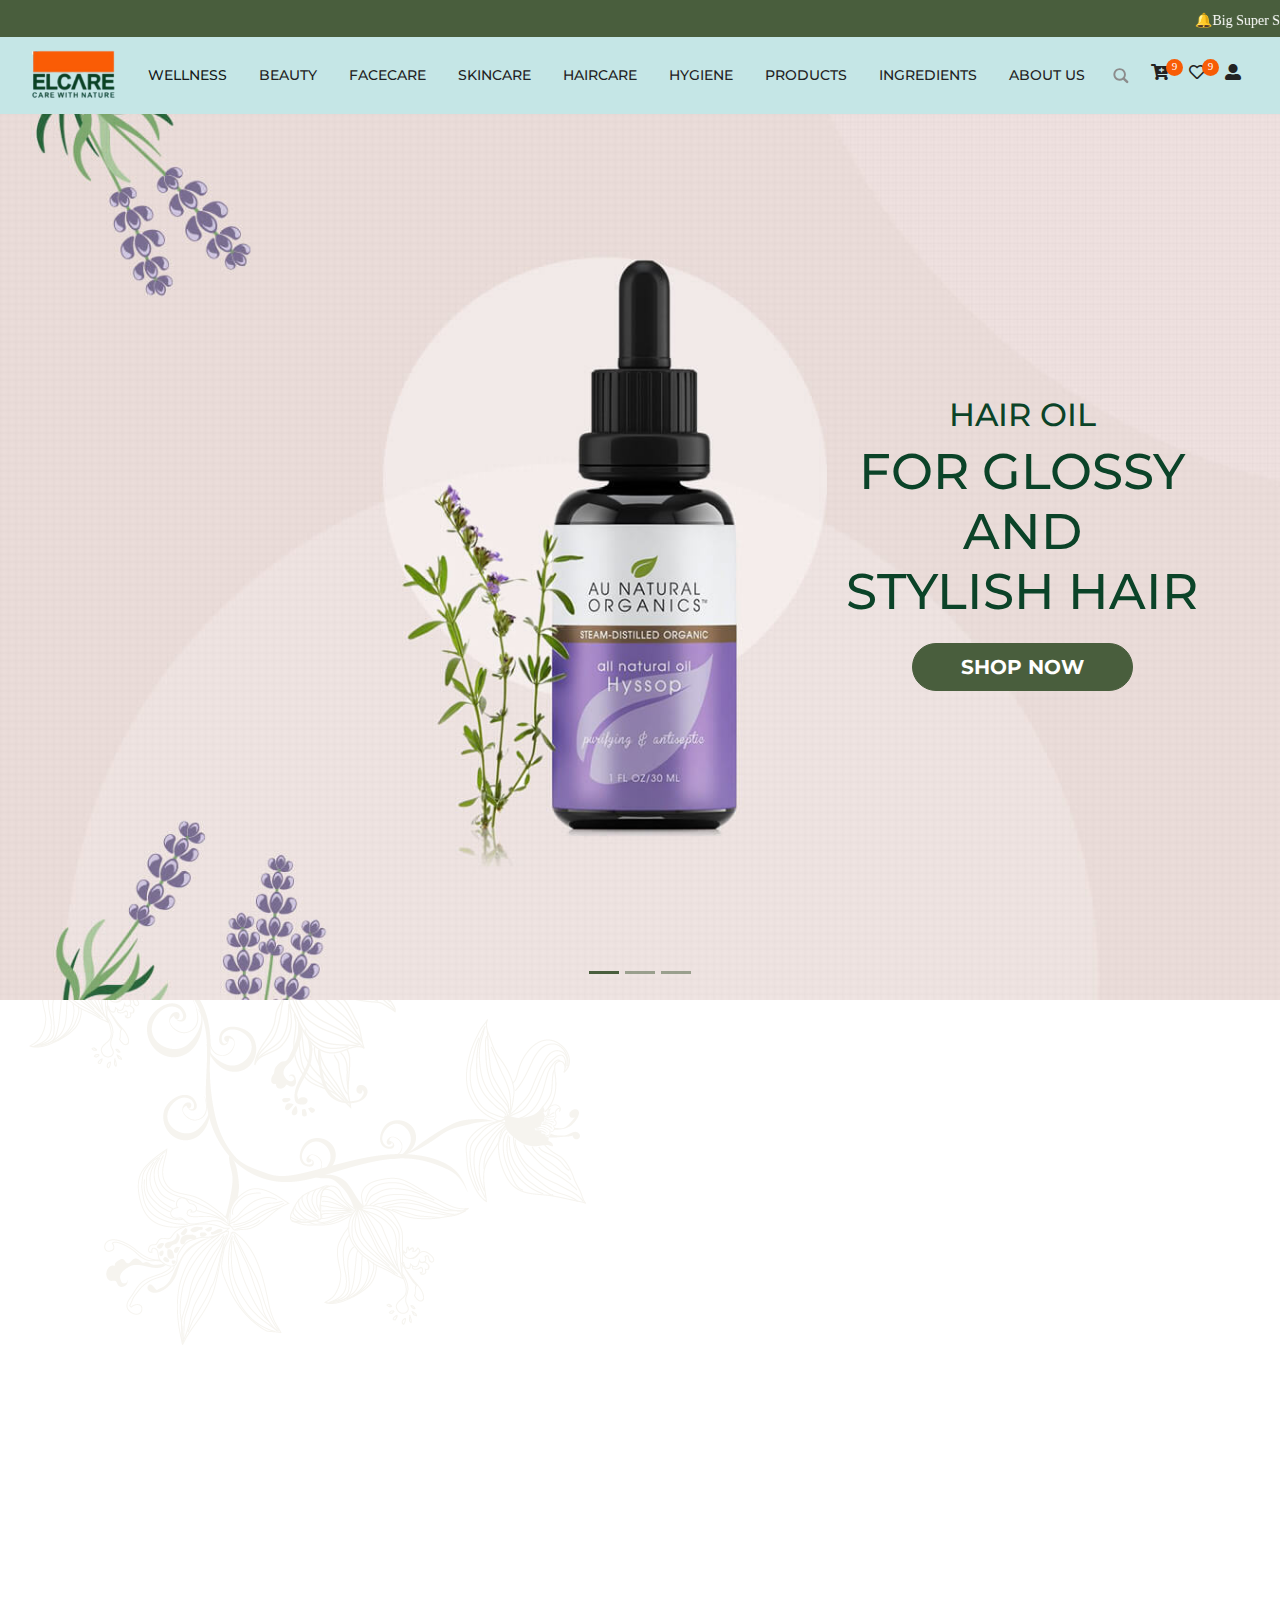
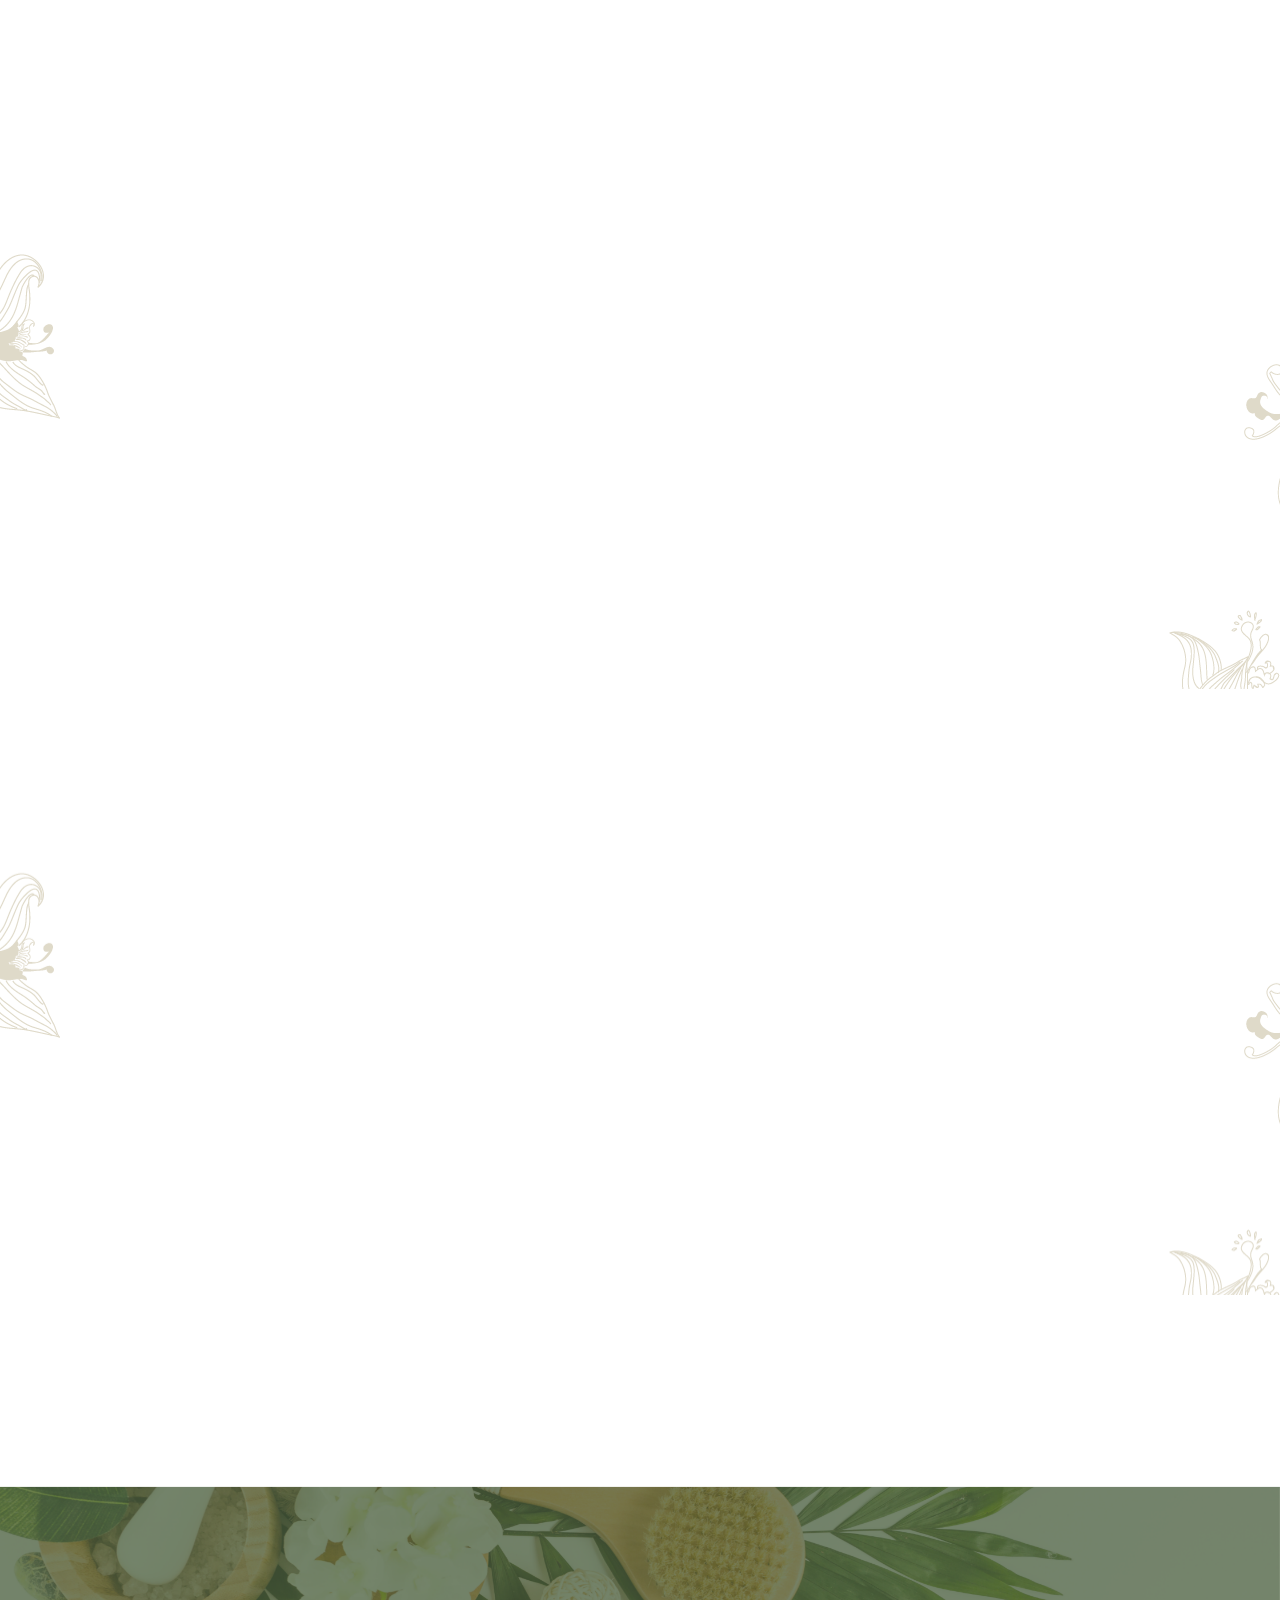
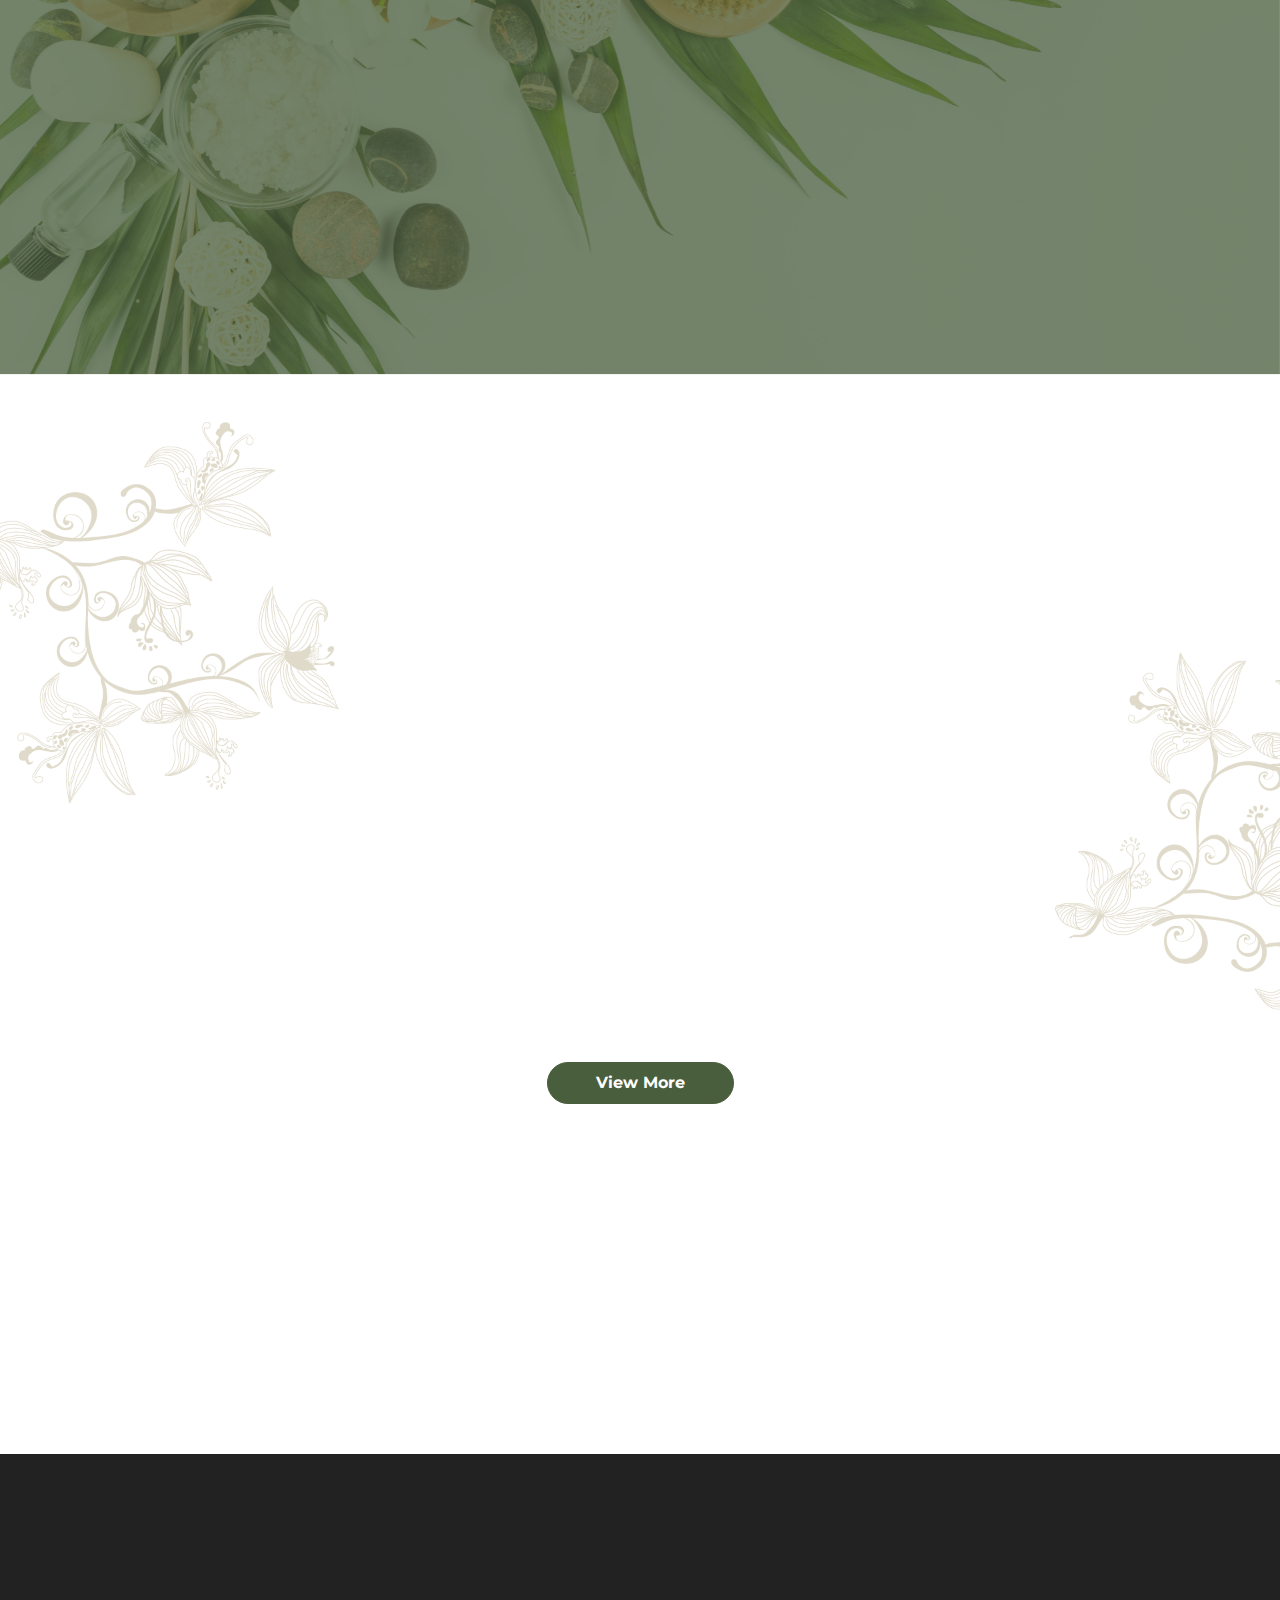
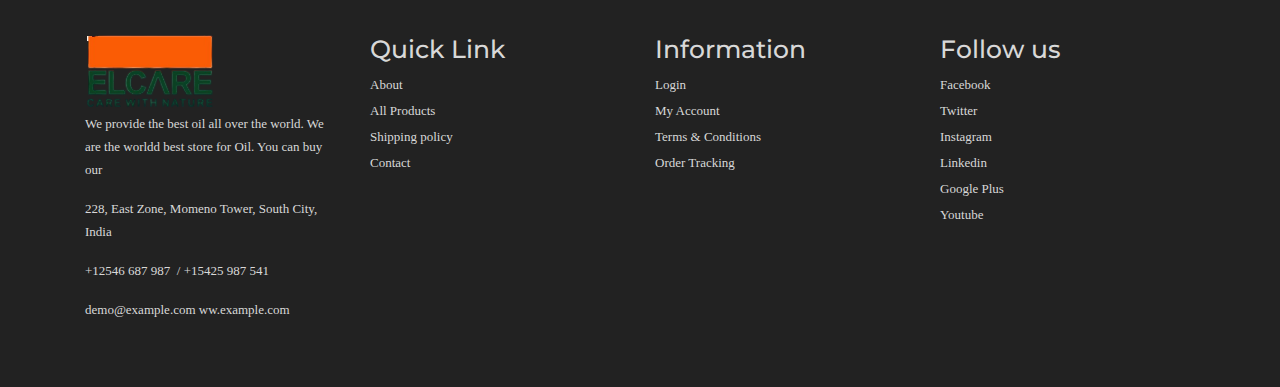
==== index.html @ 2081d19b "wellness changes" ====
<!DOCTYPE html>
<html>
    <head>
        <!-- Required meta tags -->
        <meta charset="utf-8">
        <meta name="viewport" content="width=device-width, initial-scale=1, shrink-to-fit=no">
        <title>ECare</title>
        <!-- Bootstrap CSS -->
        <link rel="stylesheet" href="css/bootstrap.css">
        <link rel="stylesheet" href="css/style.css">
        <link rel="stylesheet" href="css/responsive.css">
        <link rel="stylesheet" href="css/animate.css">
        <link rel="stylesheet" type="text/css" href="css/slick.css" />
        <link rel="stylesheet" type="text/css" href="css/slick-theme.css" />
        <link rel="shortcut icon" href="images/logo.png" type="image/png">
        <link href="https://fonts.googleapis.com/css2?family=Poppins:ital,wght@0,500;1,400&display=swap" rel="stylesheet">
        <link href="https://unpkg.com/aos@2.3.1/dist/aos.css" rel="stylesheet">
        <link rel="stylesheet" href="https://cdnjs.cloudflare.com/ajax/libs/animate.css/4.1.1/animate.min.css"
            />
        <link href="https://fonts.googleapis.com/css2?family=Montserrat:ital,wght@0,200;0,300;0,400;0,500;0,600;1,100&display=swap" rel="stylesheet">
        <link rel="stylesheet" href="https://cdnjs.cloudflare.com/ajax/libs/font-awesome/5.12.1/css/all.min.css">
        <style>
            .fa-heart {
            color: #F85C05;
            cursor: pointer;
            }
        </style>
    </head>
    <body>
        <div class="overlay2">&nbsp;</div>
        <header>
            <div class="bb uh">
                <div class="marquee" style="    padding: 10px 0 0;
                    margin: 0;
                    font-size: 14px;
                    background: #495E3D;
                    color:#fff;
                    }">
                    <marquee>🔔Big Super Saver Week: Upto 30% Off On Monthly Regimes. Limited Time Offer! 🔔</marquee>
                </div>
            </div>
            <div class="menu-sec" style="background: #c5e6e6">
                <div class="container-fluid">
                    <nav class="navbar navbar-expand-lg navbar-light ">
                        <a class="navbar-brand" href="index.html">
                        <img src="images/logo.png" alt="">
                        </a>
                        <button class="navbar-toggler triggerSidebar2" type="button" data-toggle="collapse" data-target="#navbarSupportedContent" aria-controls="navbarSupportedContent" aria-expanded="false" aria-label="Toggle navigation">
                        <span class="navbar-toggler-icon"></span>
                        </button>
                        <div class="collapse navbar-collapse desktop-nav" id="navbarSupportedContent">
                            <ul class="navbar-nav m-auto">
                                <li class="nav-item ">
                                    <a class="nav-link active" href="wellness.html">Wellness</a>
                                </li>
                                <li class="nav-item">
                                    <a class="nav-link" href="#">Beauty</a>
                                </li>
                                <li class="nav-item">
                                    <a class="nav-link" href="#"> Facecare </a>
                                </li>
                                <li class="nav-item">
                                    <a class="nav-link" href="#">Skincare </a>
                                </li>
                                <li class="nav-item">
                                    <a class="nav-link" href="#">Haircare </a>
                                </li>
                                <li class="nav-item">
                                    <a class="nav-link" href="#">Hygiene  </a>
                                </li>
                                <li class="nav-item">
                                    <a class="nav-link" href="#">Products  </a>
                                </li>
                                <li class="nav-item">
                                    <a class="nav-link" href="#">Ingredients </a>
                                </li>
                                <li class="nav-item">
                                    <a class="nav-link" href="#">About Us </a>
                                </li>
                            </ul>
                        </div>
                        <div class="cart-section desktop-nav">
                            <form action="" role="search" class="search-form">    
                                <input type="search" name="q" class="search-text" placeholder="Search..." autocomplete="off">
                            </form>
                            <a href="" class="cart">
                                <i class="fas fa-cart-plus"></i>
                                <div class="qty">
                                    9
                                </div>
                            </a>
                            <a href="" class="cart">
                                <i class="far fa-heart" style="color: #222"></i>
                                <div class="qty">
                                    9
                                </div>
                            </a>
                            <a href="" class="cart">
                                <i class="fas fa-user-alt"  style="color: #222"></i>
                               
                            </a>
                        </div>
                    </nav>
                </div>
            </div>
            <!--Mobile Sidebar  -->
            <div class="Sidenavbar">
                <div class="header">
                    <a href="">Menu</a>
                    <a class="hideSidebar2 label label-default"> <i class="fa fa-times-circle"></i>
                    Close</a>
                </div>
                <form class="form-inline">
                    <input class="form-control border-none" type="search" placeholder="Search" aria-label="Search">
                </form>
                <ul>
                    <li><a href="" class="nb">Home</a></li>
                    <li><a href="">Products</a></li>
                    <li><a href="">About us</a></li>
                    <li><a href="" class="nb">Testimonial</a></li>
                </ul>
            </div>
        </header>
        <main>
            <section>
                <div class="container-fluid p-0">
                    <div class="carosuel-section">
                        <div id="carouselExampleIndicators" class="carousel slide" data-ride="carousel" data-interval="5000">
                            <ol class="carousel-indicators">
                                <li data-target="#carouselExampleIndicators" data-slide-to="0" class="active"></li>
                                <li data-target="#carouselExampleIndicators" data-slide-to="1"></li>
                                <li data-target="#carouselExampleIndicators" data-slide-to="2"></li>
                            </ol>
                            <div class="carousel-inner">
                                <div class="carousel-item active carosuel_1">
                                    <div  class="row align-items-center ">
                                        <div class="col-md-7 col-6" style="height: 100vh">
                                        </div>
                                        <div class="col-md-5 col-6">
                                            <div class="hero-content  text-center ">
                                                <h2 class="animate__animated animate__fadeInRight animate__delay-1s">HAIR OIL</h2>
                                                <h1 class="animate__animated animate__fadeInUp animate__delay-2s">FOR GLOSSY <br>  AND <br>STYLISH HAIR</h1>
                                                <a class="btn btn-round btn-lg btn-theme btn_ animate__animated animate__fadeInLeft animate__delay-3s" href="" tabindex="0">SHOP NOW</a>
                                            </div>
                                        </div>
                                    </div>
                                </div>
                                <div class="carousel-item  carosuel_2">
                                    <div  class="row align-items-center ">
                                        <div class="col-md-5 col-6">
                                            <div class="hero-content  text-center ">
                                                <h2 class="animate__animated animate__fadeInRight animate__delay-1s">HAIR OIL</h2>
                                                <h1 class="animate__animated animate__fadeInUp animate__delay-2s">FOR GLOSSY <br>  AND <br>STYLISH HAIR</h1>
                                                <a class="btn btn-round btn-lg btn-theme btn_ animate__animated animate__fadeInLeft animate__delay-3s" href="" tabindex="0">SHOP NOW</a>
                                            </div>
                                        </div>
                                        <div class="col-md-7 col-6">
                                            <div class="hero-image hero-image-0  ">
                                                <img class="lazyload" data-src="" alt="">
                                            </div>
                                        </div>
                                    </div>
                                </div>
                            </div>
                       <!--        <a class="carousel-control-prev" href="#carouselExampleIndicators" role="button" data-slide="prev">
                               <span class="carousel-control-prev-icon" aria-hidden="true"></span>
                               <span class="sr-only">Previous</span>
                             </a>
                             <a class="carousel-control-next" href="#carouselExampleIndicators" role="button" data-slide="next">
                               <span class="carousel-control-next-icon" aria-hidden="true"></span>
                               <span class="sr-only">Next</span>
                             </a> -->
                        </div>
                    </div>
                </div>
            </section>
            <section class="back-attach">
                <div class="container  py-fix " >
                    <div class="why-ecalre why_">
                        <div class="heading__" data-aos="fade-up"  data-aos-duration="1000">
                            <h1>ELCare</h1>
                            <div class="heading_back">
                                ECare
                            </div>
                        </div>
                        <div class="row align-items-center" data-aos="fade-up"  data-aos-duration="1000">
                            <div class="col-md-5 mr-auto order-1 order-md-2 col-12 mb-30">
                                <div class="about-image video-sec" style="width: 100%">
                                    <video src="images/video.mp4" style="width: 100%;" controls="" poster="images/slider-1.jpg"></video>
                                </div>
                            </div>
                            <div class="col-lg-7 col-md-7 col-12 order-2 order-md-1 mb-30">
                                <div class="about-content" style="background: #fff;margin-right:  -70px;">
                                    <div class="rows">
                                        <div class="">
                                            <img src="images/icon1.webp">
                                        </div>
                                        <div class="con">
                                            <h2>No Chemicals</h2>
                                            <p>Lorem ipsum dolor sit amet, consectetur adipisicing elit, sed do eiusmod
                                                tempor incididunt ut labore et dolore magna aliqua. Ut enim ad minim ven
                                            </p>
                                        </div>
                                    </div>
                                    <div class="rows">
                                        <div class="">
                                            <img src="images/icon2.webp">
                                        </div>
                                        <div class="con">
                                            <h2>Traditional Method</h2>
                                            <p>Lorem ipsum dolor sit amet, consectetur adipisicing elit, sed do eiusmod
                                                tempor incididunt ut labore et dolore magna aliqua. Ut enim ad minim ven
                                            </p>
                                        </div>
                                    </div>
                                    <div class="rows">
                                        <div class="">
                                            <img src="images/icon3.webp">
                                        </div>
                                        <div class="con">
                                            <h2> Natural Aroma</h2>
                                            <p>Lorem ipsum dolor sit amet, consectetur adipisicing elit, sed do eiusmod
                                                tempor incididunt ut labore et dolore magna aliqua. Ut enim ad minim ven
                                            </p>
                                        </div>
                                    </div>
                                </div>
                            </div>
                        </div>
                    </div>
                </div>
            </section>
            <section style="display: none;">
                <div class="container py-fix">
                    <div class="featured top-pro">
                        <div class="heading text-center ">
                            <h1 style="justify-content: center;">Products</h1>
                        </div>
                        <!--  -->
                        <div class="row m-0">
                            <!--  -->
                            <div class="col-md-4">
                                <div class="Products-sec p-0">
                                    <div class="Products-sec-img">
                                        <img src="images/img-removebg-preview.png">
                                    </div>
                                    <div class="favourite" id="heart">
                                        <i class="far fa-heart" aria-hidden="true" ></i>
                                    </div>
                                    <div class="Products-sec-content">
                                        <h2>Wonder Hair Oil</h2>
                                        <div class="price">
                                            <p class="og">&#x20B9;200</p>
                                            <p class="can"><strike>&#x20B9;240</strike></p>
                                        </div>
                                        <div class="add-cart">
                                            <button class="buy add-to-cart"><i class="fas fa-cart-plus"></i> Add to cart</button>
                                            <button class="buy">
                                            Buy Now
                                            </button>
                                        </div>
                                    </div>
                                </div>
                            </div>
                            <div class="col-md-4">
                                <div class="Products-sec p-0">
                                    <div class="Products-sec-img">
                                        <img src="images/img-removebg-preview.png">
                                    </div>
                                    <div class="favourite" id="heart">
                                        <i class="far fa-heart" aria-hidden="true" ></i>
                                    </div>
                                    <div class="Products-sec-content">
                                        <h2>Wonder Hair Oil</h2>
                                        <div class="price">
                                            <p class="og">&#x20B9;200</p>
                                            <p class="can"><strike>&#x20B9;240</strike></p>
                                        </div>
                                        <div class="add-cart">
                                            <button class="buy add-to-cart"><i class="fas fa-cart-plus"></i> Add to cart</button>
                                            <button class="buy">
                                            Buy Now
                                            </button>
                                        </div>
                                    </div>
                                </div>
                            </div>
                            <div class="col-md-4">
                                <div class="Products-sec p-0">
                                    <div class="Products-sec-img">
                                        <img src="images/img-removebg-preview.png">
                                    </div>
                                    <div class="favourite" id="heart">
                                        <i class="far fa-heart" aria-hidden="true" ></i>
                                    </div>
                                    <div class="Products-sec-content">
                                        <h2>Wonder Hair Oil</h2>
                                        <div class="price">
                                            <p class="og">&#x20B9;200</p>
                                            <p class="can"><strike>&#x20B9;240</strike></p>
                                        </div>
                                        <div class="add-cart">
                                            <button class="buy add-to-cart"><i class="fas fa-cart-plus"></i> Add to cart</button>
                                            <button class="buy">
                                            Buy Now
                                            </button>
                                        </div>
                                    </div>
                                </div>
                            </div>
                            <div class="text-center my-2 w-100">
                                <button class="btn">View More</button>
                            </div>
                        </div>
                        <!--  -->
                    </div>
                </div>
            </section>
            <section class="back-attach3">
                <div class="featured ft mt-fix">
                <div class="container">
                    <div class="heading__"  data-aos="fade-up"  data-aos-duration="1000">
                        <h1>Solutions</h1>
                        <div class="heading_back">
                            Solutions
                        </div>
                    </div>
                    <div class="Products-carosuel mb-5"  data-aos="fade-up"  data-aos-duration="1000">
                        <div class="Products-sec col-4 p-0">
                            <div class="flip-card">
                                <div class="flip-card-inner">
                                    <div class="flip-card-front">
                                        <img src="images/solu1.svg" alt="shampoo" style="height:300px;">
                                        <div class="py-2">
                                            <h2 style="font-size: 20px;">Beauty</h2>
                                            <button class="btn_ btn" tabindex="0">Shop Now    </button>
                                        </div>
                                    </div>
                                    <div class="flip-card-back">
                                        <div class="about-content">
                                            <h2>Scalp &amp; Hair Shampoo</h2>
                                            <p>Lorem ipsum Lorem ipsum dolor sit amet, consectetur adipisicing elit, sed do eiu</p>
                                            <p>Lorem ipsum Lorem ipsum dolor sit amet, consectetur adipisicing elit, sed do eiu</p>
                                            <button class="btn_ btn" tabindex="0">SHOP NOW</button>
                                        </div>
                                    </div>
                                </div>
                            </div>
                        </div>
                        <div class="Products-sec col-4 p-0">
                            <div class="flip-card">
                                <div class="flip-card-inner">
                                    <div class="flip-card-front">
                                        <img src="images/warszawianka_Corolla_2.svg" alt="shampoo" style="height:300px;">
                                        <div class="py-2">
                                            <h2 style="font-size: 20px;">Body</h2>
                                            <button class="btn_ btn" tabindex="0">Shop Now    </button>
                                        </div>
                                    </div>
                                    <div class="flip-card-back">
                                        <div class="about-content">
                                            <h2>Scalp &amp; Hair Shampoo</h2>
                                            <p>Lorem ipsum Lorem ipsum dolor sit amet, consectetur adipisicing elit, sed do eiu</p>
                                            <p>Lorem ipsum Lorem ipsum dolor sit amet, consectetur adipisicing elit, sed do eiu</p>
                                            <button class="btn_ btn" tabindex="0">SHOP NOW</button>
                                        </div>
                                    </div>
                                </div>
                            </div>
                        </div>
                        <div class="Products-sec col-4 p-0">
                            <div class="flip-card">
                                <div class="flip-card-inner">
                                    <div class="flip-card-front">
                                        <img src="images/solu3.svg" alt="shampoo" style="height:300px;">
                                        <div class="py-2">
                                            <h2 style="font-size: 20px;">Face</h2>
                                            <button class="btn_ btn" tabindex="0">Shop Now    </button>
                                        </div>
                                    </div>
                                    <div class="flip-card-back">
                                        <div class="about-content">
                                            <h2>Scalp &amp; Hair Shampoo</h2>
                                            <p>Lorem ipsum Lorem ipsum dolor sit amet, consectetur adipisicing elit, sed do eiu</p>
                                            <p>Lorem ipsum Lorem ipsum dolor sit amet, consectetur adipisicing elit, sed do eiu</p>
                                            <button class="btn_ btn" tabindex="0">SHOP NOW</button>
                                        </div>
                                    </div>
                                </div>
                            </div>
                        </div>
                        <div class="Products-sec col-4 p-0">
                            <div class="flip-card">
                                <div class="flip-card-inner">
                                    <div class="flip-card-front">
                                        <img src="images/solu1.svg" alt="shampoo" style="height:300px;">
                                        <div class="py-2">
                                            <h2 style="font-size: 20px;">Hair </h2>
                                            <button class="btn_ btn" tabindex="0">Shop Now    </button>
                                        </div>
                                    </div>
                                    <div class="flip-card-back">
                                        <div class="about-content">
                                            <h2>Scalp &amp; Hair Shampoo</h2>
                                            <p>Lorem ipsum Lorem ipsum dolor sit amet, consectetur adipisicing elit, sed do eiu</p>
                                            <p>Lorem ipsum Lorem ipsum dolor sit amet, consectetur adipisicing elit, sed do eiu</p>
                                            <button class="btn_ btn" tabindex="0">SHOP NOW</button>
                                        </div>
                                    </div>
                                </div>
                            </div>
                        </div>
                        <div class="Products-sec col-4 p-0">
                            <div class="flip-card">
                                <div class="flip-card-inner">
                                    <div class="flip-card-front">
                                        <img src="images/solu1.svg" alt="shampoo" style="height:300px;">
                                        <div class="py-2">
                                            <h2 style="font-size: 20px;">Body</h2>
                                            <button class="btn_ btn" tabindex="0">Shop Now    </button>
                                        </div>
                                    </div>
                                    <div class="flip-card-back">
                                        <div class="about-content">
                                            <h2>Scalp &amp; Hair Shampoo</h2>
                                            <p>Lorem ipsum Lorem ipsum dolor sit amet, consectetur adipisicing elit, sed do eiu</p>
                                            <p>Lorem ipsum Lorem ipsum dolor sit amet, consectetur adipisicing elit, sed do eiu</p>
                                            <button class="btn_ btn" tabindex="0">SHOP NOW</button>
                                        </div>
                                    </div>
                                </div>
                            </div>
                        </div>
                    </div>
                </div>
            </section>
            <section >
                <div class="featured ft best-seller mt-fix" style="display: none;">
                <div class="container">
                    <div class="heading__" data-aos="fade-up"  data-aos-duration="1000">
                        <h1>Best Seller</h1>
                        <div class="heading_back">
                            Best Seller
                        </div>
                    </div>
                    <div class="Products-carosuel mb-5" data-aos="fade-up"  data-aos-duration="1000">
                        <div class="Products-sec col-4 p-0">
                            <div class="Products-sec-img zoomWrapper">
                                <img src="images/HandandBodyLotion.jpeg" class="img-hover">
                            </div>
                            <div class="Products-sec-content">
                                <div class="price">
                                    <p class="og">&#x20B9;200</p>
                                    <p class="can"><strike>&#x20B9;240</strike></p>
                                </div>
                                <h2>Handand Body Lotion</h2>
                            </div>
                            <div class="Cart-sec-hover">
                                <a href=" " title="Add to cart">
                                <i class="fas fa-cart-plus"></i>
                                </a>      
                                <a href=" "  title="Add to wishlist">
                                <i class="far fa-heart" style="color: #222"></i>
                                </a>
                                <a href=" " title="Quick view">
                                <i class="fas fa-eye"></i>
                                </a>
                            </div>
                        </div>
                        <div class="Products-sec col-4 p-0">
                            <div class="Products-sec-img zoomWrapper">
                                <img src="images/handwash.jpeg" class="img-hover">
                            </div>
                            <div class="Products-sec-content">
                                <div class="price">
                                    <p class="og">&#x20B9;200</p>
                                    <p class="can"><strike>&#x20B9;240</strike></p>
                                </div>
                                <h2>Hand wash</h2>
                            </div>
                            <div class="Cart-sec-hover">
                                <a href=" " title="Add to cart">
                                <i class="fas fa-cart-plus"></i>
                                </a>      
                                <a href=" "  title="Add to wishlist">
                                <i class="far fa-heart" style="color: #222"></i>
                                </a>
                                <a href=" " title="Quick view">
                                <i class="fas fa-eye"></i>
                                </a>
                            </div>
                        </div>
                        <div class="Products-sec col-4 p-0">
                            <div class="Products-sec-img zoomWrapper">
                                <img src="images/shampoo.jpeg" class="img-hover">
                            </div>
                            <div class="Products-sec-content">
                                <div class="price">
                                    <p class="og">&#x20B9;200</p>
                                    <p class="can"><strike>&#x20B9;240</strike></p>
                                </div>
                                <h2>Shampoo</h2>
                            </div>
                            <div class="Cart-sec-hover">
                                <a href=" " title="Add to cart">
                                <i class="fas fa-cart-plus"></i>
                                </a>      
                                <a href=" "  title="Add to wishlist">
                                <i class="far fa-heart" style="color: #222"></i>
                                </a>
                                <a href=" " title="Quick view">
                                <i class="fas fa-eye"></i>
                                </a>
                            </div>
                        </div>
                        <div class="Products-sec col-4 p-0">
                            <div class="Products-sec-img zoomWrapper">
                                <img src="images/HandandBodyLotion.jpeg" class="img-hover">
                            </div>
                            <div class="Products-sec-content">
                                <div class="price">
                                    <p class="og">&#x20B9;200</p>
                                    <p class="can"><strike>&#x20B9;240</strike></p>
                                </div>
                                <h2>Wonder Hair Oil</h2>
                            </div>
                            <div class="Cart-sec-hover">
                                <a href=" " title="Add to cart">
                                <i class="fas fa-cart-plus"></i>
                                </a>      
                                <a href=" "  title="Add to wishlist">
                                <i class="far fa-heart" style="color: #222"></i>
                                </a>
                                <a href=" " title="Quick view">
                                <i class="fas fa-eye"></i>
                                </a>
                            </div>
                        </div>
                        <div class="Products-sec col-4 p-0">
                            <div class="Products-sec-img zoomWrapper">
                                <img src="images/HandandBodyLotion.jpeg" class="img-hover">
                            </div>
                            <div class="Products-sec-content">
                                <div class="price">
                                    <p class="og">&#x20B9;200</p>
                                    <p class="can"><strike>&#x20B9;240</strike></p>
                                </div>
                                <h2>Wonder Hair Oil</h2>
                            </div>
                            <div class="Cart-sec-hover">
                                <a href=" " title="Add to cart">
                                <i class="fas fa-cart-plus"></i>
                                </a>      
                                <a href=" "  title="Add to wishlist">
                                <i class="far fa-heart" style="color: #222"></i>
                                </a>
                                <a href=" " title="Quick view">
                                <i class="fas fa-eye"></i>
                                </a>
                            </div>
                        </div>
                    </div>
                </div>
            </section>
            <section class="back-attach3">
                 <div class="heading__" data-aos="fade-up"  data-aos-duration="1000">
                            <h1>Best seller</h1>
                            <div class="heading_back">
                                ECare
                            </div>
                        </div>
                <div class="container">
                    <div class="Tab-section" data-aos="fade-up"  data-aos-duration="1000">
                        <ul class="nav nav-tabs" id="myTab" role="tablist" style="justify-content: center;">
                            <li class="nav-item" role="presentation">
                                <a class="nav-link active" id="Featured-tab" data-toggle="tab" href="#Featured" role="tab" aria-controls="Featured" aria-selected="true">Featured Products</a>
                            </li>
                            <li class="nav-item" role="presentation">
                                <a class="nav-link" id="Popular-tab" data-toggle="tab" href="#Popular" role="tab" aria-controls="Popular" aria-selected="false">Popular Products</a>
                            </li>
                            <li class="nav-item" role="presentation">
                                <a class="nav-link" id="New-tab" data-toggle="tab" href="#New" role="tab" aria-controls="New" aria-selected="false">New Products</a>
                            </li>
                        </ul>
                        <div class="tab-content my-3" id="myTabContent">
                           <div class="tab-pane fade show active" id="Featured" role="tabpanel" aria-labelledby="Featured-tab">
                                <div class="best-seller">
                                    <div class="Products-carosuel mb-5">
                                        <div class="Products-sec col-4 p-0">
                                            <div class="Products-sec-img zoomWrapper">
                                                <img src="images/HandandBodyLotion.jpeg" class="img-hover">
                                            </div>
                                            <div class="Products-sec-content">
                                                <div class="price">
                                                    <p class="og">&#x20B9;200</p>
                                                    <p class="can"><strike>&#x20B9;240</strike></p>
                                                </div>
                                                <h2>Wonder Hair Oil</h2>
                                            </div>
                                            <div class="Cart-sec-hover">
                                                <a href=" " title="Add to cart">
                                                <i class="fas fa-cart-plus"></i>
                                                </a>      
                                                <a href=" "  title="Add to wishlist">
                                                <i class="far fa-heart" style="color: #222"></i>
                                                </a>
                                                <a href=" " title="Quick view">
                                                <i class="fas fa-eye"></i>
                                                </a>
                                            </div>
                                        </div>
                                        <div class="Products-sec col-4 p-0">
                                            <div class="Products-sec-img zoomWrapper">
                                                <img src="images/handwash.jpeg" class="img-hover">
                                            </div>
                                            <div class="Products-sec-content">
                                                <div class="price">
                                                    <p class="og">&#x20B9;200</p>
                                                    <p class="can"><strike>&#x20B9;240</strike></p>
                                                </div>
                                                <h2>Wonder Hair Oil</h2>
                                            </div>
                                            <div class="Cart-sec-hover">
                                                <a href=" " title="Add to cart">
                                                <i class="fas fa-cart-plus"></i>
                                                </a>      
                                                <a href=" "  title="Add to wishlist">
                                                <i class="far fa-heart" style="color: #222"></i>
                                                </a>
                                                <a href=" " title="Quick view">
                                                <i class="fas fa-eye"></i>
                                                </a>
                                            </div>
                                        </div>
                                        <div class="Products-sec col-4 p-0">
                                            <div class="Products-sec-img zoomWrapper">
                                                <img src="images/shampoo.jpeg" class="img-hover">
                                            </div>
                                            <div class="Products-sec-content">
                                                <div class="price">
                                                    <p class="og">&#x20B9;200</p>
                                                    <p class="can"><strike>&#x20B9;240</strike></p>
                                                </div>
                                                <h2>Wonder Hair Oil</h2>
                                            </div>
                                            <div class="Cart-sec-hover">
                                                <a href=" " title="Add to cart">
                                                <i class="fas fa-cart-plus"></i>
                                                </a>      
                                                <a href=" "  title="Add to wishlist">
                                                <i class="far fa-heart" style="color: #222"></i>
                                                </a>
                                                <a href=" " title="Quick view">
                                                <i class="fas fa-eye"></i>
                                                </a>
                                            </div>
                                        </div>
                                        <div class="Products-sec col-4 p-0">
                                            <div class="Products-sec-img zoomWrapper">
                                                <img src="images/handwash.jpeg" class="img-hover">
                                            </div>
                                            <div class="Products-sec-content">
                                                <div class="price">
                                                    <p class="og">&#x20B9;200</p>
                                                    <p class="can"><strike>&#x20B9;240</strike></p>
                                                </div>
                                                <h2>Wonder Hair Oil</h2>
                                            </div>
                                            <div class="Cart-sec-hover">
                                                <a href=" " title="Add to cart">
                                                <i class="fas fa-cart-plus"></i>
                                                </a>      
                                                <a href=" "  title="Add to wishlist">
                                                <i class="far fa-heart" style="color: #222"></i>
                                                </a>
                                                <a href=" " title="Quick view">
                                                <i class="fas fa-eye"></i>
                                                </a>
                                            </div>
                                        </div>
                                        <div class="Products-sec col-4 p-0">
                                            <div class="Products-sec-img zoomWrapper">
                                                <img src="images/shampoo.jpeg" class="img-hover">
                                            </div>
                                            <div class="Products-sec-content">
                                                <div class="price">
                                                    <p class="og">&#x20B9;200</p>
                                                    <p class="can"><strike>&#x20B9;240</strike></p>
                                                </div>
                                                <h2>Wonder Hair Oil</h2>
                                            </div>
                                            <div class="Cart-sec-hover">
                                                <a href=" " title="Add to cart">
                                                <i class="fas fa-cart-plus"></i>
                                                </a>      
                                                <a href=" "  title="Add to wishlist">
                                                <i class="far fa-heart" style="color: #222"></i>
                                                </a>
                                                <a href=" " title="Quick view">
                                                <i class="fas fa-eye"></i>
                                                </a>
                                            </div>
                                        </div>
                                    </div>
                                </div>
                           </div>
                           <div class="tab-pane fade  " id="Popular" role="tabpanel" aria-labelledby="Popular-tab">
                                 <div class="best-seller">
                                    <div class="Products-carosuel mb-5">
                                        <div class="Products-sec col-4 p-0">
                                            <div class="Products-sec-img zoomWrapper">
                                                <img src="images/HandandBodyLotion.jpeg" class="img-hover">
                                            </div>
                                            <div class="Products-sec-content">
                                                <div class="price">
                                                    <p class="og">&#x20B9;200</p>
                                                    <p class="can"><strike>&#x20B9;240</strike></p>
                                                </div>
                                                <h2>Wonder Hair Oil</h2>
                                            </div>
                                            <div class="Cart-sec-hover">
                                                <a href=" " title="Add to cart">
                                                <i class="fas fa-cart-plus"></i>
                                                </a>      
                                                <a href=" "  title="Add to wishlist">
                                                <i class="far fa-heart" style="color: #222"></i>
                                                </a>
                                                <a href=" " title="Quick view">
                                                <i class="fas fa-eye"></i>
                                                </a>
                                            </div>
                                        </div>
                                        <div class="Products-sec col-4 p-0">
                                            <div class="Products-sec-img zoomWrapper">
                                                <img src="images/handwash.jpeg" class="img-hover">
                                            </div>
                                            <div class="Products-sec-content">
                                                <div class="price">
                                                    <p class="og">&#x20B9;200</p>
                                                    <p class="can"><strike>&#x20B9;240</strike></p>
                                                </div>
                                                <h2>Wonder Hair Oil</h2>
                                            </div>
                                            <div class="Cart-sec-hover">
                                                <a href=" " title="Add to cart">
                                                <i class="fas fa-cart-plus"></i>
                                                </a>      
                                                <a href=" "  title="Add to wishlist">
                                                <i class="far fa-heart" style="color: #222"></i>
                                                </a>
                                                <a href=" " title="Quick view">
                                                <i class="fas fa-eye"></i>
                                                </a>
                                            </div>
                                        </div>
                                        <div class="Products-sec col-4 p-0">
                                            <div class="Products-sec-img zoomWrapper">
                                                <img src="images/shampoo.jpeg" class="img-hover">
                                            </div>
                                            <div class="Products-sec-content">
                                                <div class="price">
                                                    <p class="og">&#x20B9;200</p>
                                                    <p class="can"><strike>&#x20B9;240</strike></p>
                                                </div>
                                                <h2>Wonder Hair Oil</h2>
                                            </div>
                                            <div class="Cart-sec-hover">
                                                <a href=" " title="Add to cart">
                                                <i class="fas fa-cart-plus"></i>
                                                </a>      
                                                <a href=" "  title="Add to wishlist">
                                                <i class="far fa-heart" style="color: #222"></i>
                                                </a>
                                                <a href=" " title="Quick view">
                                                <i class="fas fa-eye"></i>
                                                </a>
                                            </div>
                                        </div>
                                        <div class="Products-sec col-4 p-0">
                                            <div class="Products-sec-img zoomWrapper">
                                                <img src="images/handwash.jpeg" class="img-hover">
                                            </div>
                                            <div class="Products-sec-content">
                                                <div class="price">
                                                    <p class="og">&#x20B9;200</p>
                                                    <p class="can"><strike>&#x20B9;240</strike></p>
                                                </div>
                                                <h2>Wonder Hair Oil</h2>
                                            </div>
                                            <div class="Cart-sec-hover">
                                                <a href=" " title="Add to cart">
                                                <i class="fas fa-cart-plus"></i>
                                                </a>      
                                                <a href=" "  title="Add to wishlist">
                                                <i class="far fa-heart" style="color: #222"></i>
                                                </a>
                                                <a href=" " title="Quick view">
                                                <i class="fas fa-eye"></i>
                                                </a>
                                            </div>
                                        </div>
                                        <div class="Products-sec col-4 p-0">
                                            <div class="Products-sec-img zoomWrapper">
                                                <img src="images/shampoo.jpeg" class="img-hover">
                                            </div>
                                            <div class="Products-sec-content">
                                                <div class="price">
                                                    <p class="og">&#x20B9;200</p>
                                                    <p class="can"><strike>&#x20B9;240</strike></p>
                                                </div>
                                                <h2>Wonder Hair Oil</h2>
                                            </div>
                                            <div class="Cart-sec-hover">
                                                <a href=" " title="Add to cart">
                                                <i class="fas fa-cart-plus"></i>
                                                </a>      
                                                <a href=" "  title="Add to wishlist">
                                                <i class="far fa-heart" style="color: #222"></i>
                                                </a>
                                                <a href=" " title="Quick view">
                                                <i class="fas fa-eye"></i>
                                                </a>
                                            </div>
                                        </div>
                                    </div>
                                </div>
                           </div>
                            <div class="tab-pane fade" id="New" role="tabpanel" aria-labelledby="New-tab">
                                 <div class="best-seller">
                                    <div class="Products-carosuel mb-5">
                                        <div class="Products-sec col-4 p-0">
                                            <div class="Products-sec-img zoomWrapper">
                                                <img src="images/HandandBodyLotion.jpeg" class="img-hover">
                                            </div>
                                            <div class="Products-sec-content">
                                                <div class="price">
                                                    <p class="og">&#x20B9;200</p>
                                                    <p class="can"><strike>&#x20B9;240</strike></p>
                                                </div>
                                                <h2>Wonder Hair Oil</h2>
                                            </div>
                                            <div class="Cart-sec-hover">
                                                <a href=" " title="Add to cart">
                                                <i class="fas fa-cart-plus"></i>
                                                </a>      
                                                <a href=" "  title="Add to wishlist">
                                                <i class="far fa-heart" style="color: #222"></i>
                                                </a>
                                                <a href=" " title="Quick view">
                                                <i class="fas fa-eye"></i>
                                                </a>
                                            </div>
                                        </div>
                                        <div class="Products-sec col-4 p-0">
                                            <div class="Products-sec-img zoomWrapper">
                                                <img src="images/handwash.jpeg" class="img-hover">
                                            </div>
                                            <div class="Products-sec-content">
                                                <div class="price">
                                                    <p class="og">&#x20B9;200</p>
                                                    <p class="can"><strike>&#x20B9;240</strike></p>
                                                </div>
                                                <h2>Wonder Hair Oil</h2>
                                            </div>
                                            <div class="Cart-sec-hover">
                                                <a href=" " title="Add to cart">
                                                <i class="fas fa-cart-plus"></i>
                                                </a>      
                                                <a href=" "  title="Add to wishlist">
                                                <i class="far fa-heart" style="color: #222"></i>
                                                </a>
                                                <a href=" " title="Quick view">
                                                <i class="fas fa-eye"></i>
                                                </a>
                                            </div>
                                        </div>
                                        <div class="Products-sec col-4 p-0">
                                            <div class="Products-sec-img zoomWrapper">
                                                <img src="images/shampoo.jpeg" class="img-hover">
                                            </div>
                                            <div class="Products-sec-content">
                                                <div class="price">
                                                    <p class="og">&#x20B9;200</p>
                                                    <p class="can"><strike>&#x20B9;240</strike></p>
                                                </div>
                                                <h2>Wonder Hair Oil</h2>
                                            </div>
                                            <div class="Cart-sec-hover">
                                                <a href=" " title="Add to cart">
                                                <i class="fas fa-cart-plus"></i>
                                                </a>      
                                                <a href=" "  title="Add to wishlist">
                                                <i class="far fa-heart" style="color: #222"></i>
                                                </a>
                                                <a href=" " title="Quick view">
                                                <i class="fas fa-eye"></i>
                                                </a>
                                            </div>
                                        </div>
                                        <div class="Products-sec col-4 p-0">
                                            <div class="Products-sec-img zoomWrapper">
                                                <img src="images/handwash.jpeg" class="img-hover">
                                            </div>
                                            <div class="Products-sec-content">
                                                <div class="price">
                                                    <p class="og">&#x20B9;200</p>
                                                    <p class="can"><strike>&#x20B9;240</strike></p>
                                                </div>
                                                <h2>Wonder Hair Oil</h2>
                                            </div>
                                            <div class="Cart-sec-hover">
                                                <a href=" " title="Add to cart">
                                                <i class="fas fa-cart-plus"></i>
                                                </a>      
                                                <a href=" "  title="Add to wishlist">
                                                <i class="far fa-heart" style="color: #222"></i>
                                                </a>
                                                <a href=" " title="Quick view">
                                                <i class="fas fa-eye"></i>
                                                </a>
                                            </div>
                                        </div>
                                        <div class="Products-sec col-4 p-0">
                                            <div class="Products-sec-img zoomWrapper">
                                                <img src="images/shampoo.jpeg" class="img-hover">
                                            </div>
                                            <div class="Products-sec-content">
                                                <div class="price">
                                                    <p class="og">&#x20B9;200</p>
                                                    <p class="can"><strike>&#x20B9;240</strike></p>
                                                </div>
                                                <h2>Wonder Hair Oil</h2>
                                            </div>
                                            <div class="Cart-sec-hover">
                                                <a href=" " title="Add to cart">
                                                <i class="fas fa-cart-plus"></i>
                                                </a>      
                                                <a href=" "  title="Add to wishlist">
                                                <i class="far fa-heart" style="color: #222"></i>
                                                </a>
                                                <a href=" " title="Quick view">
                                                <i class="fas fa-eye"></i>
                                                </a>
                                            </div>
                                        </div>
                                    </div>
                                </div>
                            </div>
                        </div>
                    </div>
                </div>
            </section>
            <section class=" text-center fade mb-5" style="opacity: 1;margin-top:   7rem">
               <div class="heading__" data-aos="fade-up"  data-aos-duration="1000">
                     <h1>Testimonial</h1>
               </div>
                  <div class=" testimonial ">
                           <div class="container">
                              <div id="testimonial4" class="carousel slide testimonial4_indicators testimonial4_control_button thumb_scroll_x swipe_x" data-ride="carousel" data-pause="hover" data-interval="5000" data-duration="2000" data-aos="fade-up"  data-aos-duration="1000">
                                 <div class="carousel-inner" role="listbox" style="padding: 0">
                                    <div class="carousel-item">
                                       <div class="testimonial4_slide">
                                          <img src="https://i.ibb.co/8x9xK4H/team.jpg" class="img-circle img-responsive">
                                          <p>Lorem Ipsum is simply dummy text of the printing and typesetting industry. Lorem Ipsum has been the industry's standard dummy text ever since the 1500s, when an unknown printer took a galley of type and scrambled it to make a type specimen book. </p>
                                          <h4>Client 1</h4>
                                       </div>
                                    </div>
                                    <div class="carousel-item active">
                                       <div class="testimonial4_slide">
                                          <img src="https://i.ibb.co/8x9xK4H/team.jpg" class="img-circle img-responsive">
                                          <p>Lorem Ipsum is simply dummy text of the printing and typesetting industry. Lorem Ipsum has been the industry's standard dummy text ever since the 1500s, when an unknown printer took a galley of type and scrambled it to make a type specimen book. </p>
                                          <h4>Client 2</h4>
                                       </div>
                                    </div>
                                    <div class="carousel-item">
                                       <div class="testimonial4_slide">
                                          <img src="https://i.ibb.co/8x9xK4H/team.jpg" class="img-circle img-responsive">
                                          <p>Lorem Ipsum is simply dummy text of the printing and typesetting industry. Lorem Ipsum has been the industry's standard dummy text ever since the 1500s, when an unknown printer took a galley of type and scrambled it to make a type specimen book. </p>
                                          <h4>Client 3</h4>
                                       </div>
                                    </div>
                                 </div>
                                 <a class="carousel-control-prev" href="#testimonial4" data-slide="prev">
                                 <span class="carousel-control-prev-icon"></span>
                                 </a>
                                 <a class="carousel-control-next" href="#testimonial4" data-slide="next">
                                 <span class="carousel-control-next-icon"></span>
                                 </a>
                              </div>
                           </div>
                  </div>
            </section>
            <section class="back-attach4">   
               <div class="container">
                  <div class="blog">
                           <div class="heading__" data-aos="fade-up"  data-aos-duration="1000">
                              <h1>Blog</h1>
                             <div class="heading_back">
                            &nbsp;&nbsp;&nbsp;Blog
                             </div>
                           </div>
                           <div class="row m-0" style="justify-content: space-between;" data-aos="fade-up"  data-aos-duration="1000">
                              <div class="col-md-6">
                                 <div class="blog-inner">
                                    <div class="blog-img zoomWrapper">
                                       <img src="images/blog.jpg" style="  " class="   blog-img">
                                       <div class="date">
                                          23rd OCT 2020
                                       </div>
                                    </div>
                                    <div class="blog-content">
                                       <h2>Blog Heading</h2>
                                       <p>Lorem ipsum dolor sit amet, consectetur adipisicing elit, sed do eiusmod
                                          tempor incididunt ut labore et dolore magna aliqua. Ut enim ad minim ven
                                       </p>
                                    </div>
                                 </div>
                              </div>
                              <div class="col-md-6">
                                 <div class="blog-inner">
                                    <div class="blog-img zoomWrapper">
                                       <img src="images/blog.jpg">
                                       <div class="date">
                                          23rd OCT 2020
                                       </div>
                                    </div>
                                    <div class="blog-content">
                                       <h2>Blog Heading</h2>
                                       <p>Lorem ipsum dolor sit amet, consectetur adipisicing elit, sed do eiusmod
                                          tempor incididunt ut labore et dolore magna aliqua. Ut enim ad minim ven
                                       </p>
                                    </div>
                                 </div>
                              </div>
                           </div>
                           <div class=" my-4 text-center">
                                 <button class="btn " tabindex="0">View More</button>
                            </div>
                        </div>
                     </div>
            </section>
            <section>   
                  <div class="container" data-aos="fade-up"  data-aos-duration="1000">
                     <div class="brands mb-5">
                        <div class="text-center">
                           <img src="images/b1.png">
                        </div>
                        <div class="text-center">
                           <img src="images/b2.png">
                        </div>
                        <div class="text-center">
                           <img src="images/b3.png">
                        </div>
                        <div class="text-center">
                           <img src="images/b4.png">
                        </div>
                        <div class="text-center">
                           <img src="images/b1.png">
                        </div>
                     </div>
                  </div>
            </section>
            <section>   
                  <div class="service-container" data-aos="fade-up"  data-aos-duration="1000">
                     <div class="row ml-0 mr-0">
                        <div class="service  col-md-3 col-12">
                           <div class="icon" style="background-image: url(images/service-sprites8cf3.png);"></div>
                           <div class="content">
                              <h3>Free home delivery</h3>
                              <p>Provide free home delivery for all product over $100</p>
                           </div>
                        </div>
                        <div class="service col-md-3 col-12">
                           <div class="icon" style="background-image: url(images/service-sprites8cf3.png);"></div>
                           <div class="content">
                              <h3>Quality Products</h3>
                              <p>We ensure the product quality that is our main goal</p>
                           </div>
                        </div>
                        <div class="service  col-md-3 col-12">
                           <div class="icon" style="background-image: url(images/service-sprites8cf3.png);"></div>
                           <div class="content">
                              <h3>3 Days Return</h3>
                              <p>Return product within 3 days for any product you buy</p>
                           </div>
                        </div>
                        <div class="service col-md-3 col-12">
                           <div class="icon" style="background-image: url( images/service-sprites8cf3.png);"></div>
                           <div class="content">
                              <h3>Online Support</h3>
                              <p>We ensure the product quality that you can trust easily</p>
                           </div>
                        </div>
                     </div>
                  </div>
            </section>
        </main>

      <!--   <footer>
            <div class="container ">
                <div class="upper-footer">
                    <div class="">
                        <a href="">
                        <i class="far fa-envelope"></i>info@gmail.com
                        </a>
                        <a href=""> 
                        <i class="fas fa-phone-alt"></i>9090 909 090
                        </a>
                    </div>
                    <div class="">
                    </div>
                </div>
                <span class="bb"></span>
                <div class="links">
                    <ul>
                        <li> <a href="">About</a></li>
                        <li><a href="">Contact</a></li>
                        <li> <a href="">Privacy Policy</a></li>
                        <li> <a href="">Terms & Condition</a></li>
                        <li><a href="">Return & Cancellation Policy</a></li>
                        <li>  <a href="">Delivery Policy </a></li>
                        <li>
                            <a href="">Disclaimer</a>
                        </li>
                    </ul>
                </div>
            </div>
            <div class="copy">
                <p>Copyright ©2020 All rights reserved </p>
            </div>
        </footer> -->
        <footer>
            <div class="footer-top-section section bg-dark">
                      <div class="container">
                         <div class="footer-widget-wrap row" style="justify-content: center;">
                            <div class="col-md-3 mb-40">
                               <div class="footer-widget">
                                  <img src="images/logo.png" alt="">
                                  <p>We provide the best  oil all over the world. We are the worldd best store for  Oil. You can buy our</p>
                                  <p>228, East Zone, Momeno Tower, South City, India</p>
                                  <p>+12546 687 987&nbsp; / +15425 987 541</p>
                                  <p>demo@example.com ww.example.com</p>
                               </div>
                            </div>
                            <div class="col-md-3 mb-40">
                               <div class="footer-widget">
                                  <h3 class="title">Quick Link</h3>
                                  <ul>
                                     <li><a href="#">About</a></li>
                                     <li><a href="#">All Products</a></li>
                                     <li><a href="#">Shipping policy</a></li>
                                     <li><a href="#">Contact</a></li>
                                  </ul>
                               </div>
                            </div>
                            <div class="col-md-3 mb-40">
                               <div class="footer-widget">
                                  <h3 class="title">Information</h3>
                                  <ul>
                                     <li><a href="#">Login</a></li>
                                     <li><a href="#">My Account</a></li>
                                     <li><a href="#">Terms &amp; Conditions</a></li>
                                     <li><a href="#">Order Tracking</a></li>
                                  </ul>
                               </div>
                            </div>
                            <div class="col-md-3 mb-40">
                               <div class="footer-widget">
                                  <h3 class="title">Follow us</h3>
                                  <ul>
                                     <li><a href="#">Facebook</a></li>
                                     <li><a href="#">Twitter</a></li>
                                     <li><a href="#">Instagram</a></li>
                                     <li><a href="#">Linkedin</a></li>
                                     <li><a href="#">Google Plus</a></li>
                                     <li><a href="#">Youtube</a></li>
                                  </ul>
                               </div>
                            </div>
                         </div>
                      </div>
            </div>
        </footer>
        <script src="js/jquery-3.4.1.min.js"></script>
        <script src="js/popper.min.js"></script>
        <script src="js/bootstrap.min.js"></script>
        <script src="js/slick.min.js"></script>
        <script src="js/aos.js"></script>
        <script src="js/index.js"></script>
    </body>
</html>
---- css/style.css ----
/*F85C05 orange
0B4328 green
*/
@font-face {
	font-family: 'Montserrat';
	src: url('../Fonts/Muli.ttf') format('truetype');
}
body{
	font-family: 'Montserrat';
}
header{
	position: fixed;
	z-index: 999999;
	width: 100%;
}
.overlay2 {
    display: none;
    opacity: .8;
    background: #000;
    width: 100%;
    height: 100%;
    position: fixed;
    z-index: 999;
    cursor: pointer;
}

header .cart-section {
	display: 	flex;	
	   display: -webkit-box;
    display: -ms-flexbox;
}
header .cart-section .fas,
header .upper-header .far{
	color: #222;
}
header .upper-header{
	display: flex;
	   display: -webkit-box;
    display: -ms-flexbox;
	align-items: center;
	justify-content: space-between;
	color: #000;
	padding: .3rem 0;
	background: #fff;
}
header .uh{

	background: #fff;	
}

header .upper-header a{
	margin:  0 .5rem;
}
header .upper-header
.l-header span,header .r-header span{
	color: #F85C05;
}
header .upper-header
.l-header,header .r-header{
	display: flex;
	   display: -webkit-box;
    display: -ms-flexbox;
	align-items: center;
	color: #000;
	text-decoration: none;
	font-size: 13px;
}
header .upper-header
.l-header a,header .upper-header
.r-header a{
	text-decoration: none;
	color: #000;
}
header .navbar .navbar-brand img{
	width: 85px;
}
header .navbar .cart-section a{
	color: #000;	
	margin: 0 .5rem;
}
.carousel-indicators{
	z-index: 99999;
}
.carousel-indicators li{
	background-color: 	#495E3D;
}
header .navbar-light .navbar-nav .nav-link{
	padding: .2rem 1rem;
	color: #222;
	font-weight: 	500;
	text-transform: 	uppercase;
	font-size: 	14px;

}
header 
.Sidenavbar::-webkit-scrollbar ,.product-hv::-webkit-scrollbar{
     width: 0px;
     background: transparent; /* make scrollbar transparent */
     }
 header    .n-border{
      border-bottom: none !important;
      font-size: 20px;
      padding: 5px 0;
      color: #FF4043 !important;
     }
header     .Sidenavbar {
     width: 300px;
     background: #fff;
     border-left: 1px solid #ccc;
     position: fixed;
     right: -325px;
     height: 100% !important;
     transition: .3s;
     top: 0;
     z-index: 9999999999;
     height: 100vh;
     overflow-y: scroll;
     }
  
header     .Sidenavbar .product-inner{
   /*  margin: 5% 0;*/
     border-bottom: 1px solid #eee;
     }
header     .Sidenavbar .side-navbar{
      width: 100%;
     }
header     .Sidenavbar .header{
     padding: 4% 2%;
     display: flex;
        display: -webkit-box;
    display: -ms-flexbox;
     align-items: center;
     justify-content: space-between;
     border-bottom: 1px solid #eee;
     }
 header    .Sidenavbar .header a{
     text-decoration: none;
     color: #000;
     }
header     .Sidenavbar ul {
     	padding: 0;
     }
 header    .Sidenavbar ul li{
     	list-style-type: none;

     }
header .form-control{
	border-radius: 0;
}

 header    .Sidenavbar ul li a{
     	display: inline-block;
     	width: 100%;
     	padding: .8rem;
     	color: #0B4328;
     	text-decoration: none;
     	border-bottom: 1px solid #F85C05;
     }
header .fix{
	width: 100%;
	z-index: 9999;
	position: fixed;
}
main .carosuel-section{
	background: #ECFDFF;
}
main .carosuel-section img{
	width: 100%;
	height: 100vh;
	object-fit: cover;
}
main .carousel .carosuel-captions	{
	position: absolute;
	width: 80%;
	height: 400px;
	top: 0;
	left: 15%;
	bottom: 0;
	margin: auto;
	display: flex;
	   display: -webkit-box;
    display: -ms-flexbox;
	align-items: center;
	justify-content: space-between;
}

main .carousel .carosuel-captions	
.product-caption{
	display: block;
	width: 50%;
}
main .carousel .carosuel-captions	
.product-caption h1 span{
	color: #F85C05;
}
main .carousel .carosuel-captions .img-sec .product-img{
	max-width: 80%;
	height: unset;
}
main .carousel .carosuel-captions h1{
	font-family: 'Poppins', sans-serif;
	font-size: 66px;
    text-transform: capitalize;
    font-weight: 700;
    color: #0B4328;
}
/*main .carousel .carousel-item{
	background: #ECFDFF;
	height: 100vh;
	object-fit: cover;
	background-size: cover;
	background: url(../images/back_.jpg);
}*/
main .carosuel_1{
	    background-image: url(../images/slider-1.jpg);
    height: 100vh;
    width: 100%;
    background-size: 	cover;
    position: relative;
    left: 0px;
    top: 0px;
    z-index: 999;
    opacity: 1;
}
main .carousel-inner{
	padding-top: 	100px;
}
main .carosuel_2{
	    background-image: url(../images/slider-2.png);
    height: 100vh;
    width: 100%;
    background-size: 	cover;
    position: relative;
    left: 0px;
    top: 0px;
    z-index: 999;
    opacity: 1;
}
main .carousel .carosuel-captions .buy-btn,
.btn,
.Products_ .btn_{
	
	padding: .5rem 3rem ;
	color: #fff;
	text-decoration: none;
	margin: .8rem 0;
	display: inline-block;
	border-radius: 0;
	background: transparent;
	    background-color: #495E3D;
    border-color: #495E3D;
    border-radius: 100px;
    font-weight: 	bolder;	
}

main .carousel h1{
	font-size: 	50px;
	color: #0B4328;
}
main .carousel h2{
	color: 	#0B4328;
}

main .carousel .carosuel-captions .buy-btn:hover,
.btn:hover,
.Products_ .btn_:hover{
	background: #397915 ;
	color: #fff;
	  transition: .4s;
}
.heading h1{
	font-size: 30px;
	font-weight: bold;
	margin: 3rem 0 2rem;
	display: flex;
	   display: -webkit-box;
    display: -ms-flexbox;
	align-items: center;
	color: 	#0B4328;
}
.heading h1:before{
	content: "";
	display: inline-block;
	width: 60px;
	height: 2px;
	margin: 0 7px 0 0;
	background: #F85C05;
}
.ft .Products-sec{
/*	border:1px solid #F6F8FC;  */
	position: relative;
	margin:.5rem 0.1rem  1rem 0.1rem;
}
.best-seller .Products-sec {
	position: 	relative;	
	background: 	#f4f4f4;
	margin: 	1rem;
	border: 	1px solid #ebebeb;
}
.best-seller .Products-sec:hover>.Cart-sec-hover{
	opacity: 	1;
}
.best-seller
.Cart-sec-hover a{
	border: 	1px solid #eee;
	background: 	#fff;
	padding: 	.9rem;
}
.best-seller
.Cart-sec-hover .fas,
.best-seller
.Cart-sec-hover .far{
	color: 	#000;
}
.best-seller
.Cart-sec-hover{
		display: 	flex;	
		   display: -webkit-box;
    display: -ms-flexbox;
		align-items: 	center;	
		justify-content: 	space-between;
    padding: 1.5rem;
    color: #000;

}
.best-seller .Products-sec  .Cart-sec-hover{
	position: 	absolute;	
	width: 	75%;
	height: 	30px;
	margin: 	auto;
	top: 	0;
	left: 	0;
	right: 	0;
	bottom: 	0;
	opacity: 	0;
	display: flex;
	justify-content: center;
}
.best-seller .slick-slider{

}
.Products-sec  .Products-sec-img{
	/*background: #F6F8FC;*/
}
.Products-sec img{
	width: 100%;
}
.Products-sec {
   /* border: 1px solid #F6F8FC;*/
}
.Products-sec h2{
	font-size: 18px;
	margin: 0;
	color: #000;
	font-family: 'Poppins', sans-serif;
}
.Products-sec a{
	text-decoration: none;
}
.Products-sec  .Products-sec-content{
	padding:.9rem 1.3rem;
	text-align: 	center;	
}
.Products-sec  .Products-sec-content .price {
	display: flex;

    display: -ms-flexbox;
	align-items: center;
	color: #000;
	justify-content: 	center;	
}
.Products-sec  .Products-sec-content .price  p{
	margin: 0;
	line-height: 1.4;
}
.Products-sec  .Products-sec-content .price .can{
	font-size: 20px;
	margin: 0 .4rem;
	color: 	#666;
}
.Products-sec  .Products-sec-content .price .og{
	font-size: 20px;
	color: #F85C05;
	    color: #000;
    font-weight: 300;
}
.Products-sec .add-cart{
	display: 	flex;	
	   display: -webkit-box;
    display: -ms-flexbox;
}
.top-pro .Products-sec  .Products-sec-content .add-cart{
	justify-content: space-between;
}
.Products-sec  .Products-sec-content 
.add-cart {
	display: flex;
	   display: -webkit-box;
    display: -ms-flexbox;
	justify-content: flex-start;
	align-items: center;
	color: #F85C05;
}
.Products-sec  .Products-sec-content 
.add-cart a{
	color: #F85C05;
	display: inline-block;
}
.Products-sec:hover{
	box-shadow: 0px 10px 20px 0px rgba(0, 23, 51, 0.09);	
}
  .Products-carosuel  .slide-arrow,
    .Products-carosuel2  .slide-arrow,
     .Products-carosuel3 .slide-arrow,
     .wellness-carosuel .slide-arrow{
  position: absolute;
/*		*/
  margin-top: -15px;
}
  .Products-carosuel .prev-arrow,
   .Products-carosuel2 .prev-arrow,
    .Products-carosuel3 .prev-arrow,
    .wellness-carosuel .prev-arrow{
  right: 	 8%;
  width: 0;
  height: 0;
  border: 	none;
 /* top: 	-46px;*/
  background: transparent;
  bottom: 	-5%;
  right: 	50%;
}
  .Products-carosuel  .prev-arrow::after,
  .Products-carosuel2  .prev-arrow::after ,
     .Products-carosuel3   .prev-arrow::after,
     .wellness-carosuel .prev-arrow::after {
    font-family: "Font Awesome 5 Free";
     font-weight: 900; 
     content: "\f053";
     background: #0B4328;
    /* border: 1px solid #F85C05; */
    padding: 8px 11.5px;
    font-size: 15px;
    color: #fff;
    border-radius: 100px;
  }
 .Products-carosuel .next-arrow,
      .Products-carosuel3 .next-arrow,
      .wellness-carosuel .next-arrow{
  right: 45%;
  width: 0;
  height: 0;
  bottom: 	-5%;
  border: 	none;	
  background: transparent;
}
  .Products-carosuel  .next-arrow::after ,
    .Products-carosuel3  .next-arrow::after,
    .wellness-carosuel .next-arrow::after{
        font-family: "Font Awesome 5 Free";
    font-weight: 900;
    content: "\f054";
    background: #0B4328;
    /* border: 1px solid #F85C05; */
    padding: 8px 11.5px;
    font-size: 15px;
    color: #fff;
    border-radius: 100px;
  }
  .Products-carosuel  .favourite,
  .Products-sec .favourite,  .Products-carosuel3  .favourite,
  .wellness-carosuel{
  	color: 	#F85C05;
  	position: 	absolute;	
  	top: 	5px;
  	right: 	10px;
  }
.Products{
	background: url("../images/pro-.png")no-repeat;
	background-size: cover;
	height: 	65vh;
}
.bgwhiteopac{
	background: transparent;
}
.bgwhite{
	background: #fff;
}
.uh{
	display: block;
}
.un{
	display: none;
}
.bb-hide{
	display: block;
}
.bb-hide_{
	display: none;
}
.Products_ .btn{
	border:1px solid 	#F85C05;
	padding: .5rem 4rem .9rem;
	color: #fff;
	text-decoration: none;
	margin: .8rem 0;
	display: inline-block;
	background: #F85C05;
	border-radius: 0;
}
.Products_{
	/*background: #f6f6f6;*/
	padding: 1rem 0;
}
.Products_inner{
	align-items: center;
	justify-content: space-between;
	display: flex;
	   display: -webkit-box;
    display: -ms-flexbox;
}
.Products_inner h2{
		color: #0B4328;	
}
.Products_inner h2 span{
	color: #F85C05 ;
}
.Products_  .pro-img{
	width: 60%;
}
.Products_  img{
	max-width: 90%;
}
.Products_ h2{
	    font-family: 'Poppins', sans-serif;
    font-size: 66px;
    text-transform: capitalize;
    font-weight: 700;
}
.blog {
	margin: 2rem 0;
}
.blog img{
	width: 100%;
}
.blog  a{
	text-decoration: none;
	color: #000;
}
.blog .blog-content{
	padding: 1rem 0;
}
.blog:hover+h1{
	color: #fff;
}
.blog .btn{
	/*text-align: right;
	width: 100%;*/
}
.blog .btn a{

	color: #F85C05;	
}
.services{
	background: #ECFDFF;
	padding: 3rem 0;
}
.services h2{
	font-size: 20px;
	margin-bottom:0;
	margin-top: .4rem;
}
footer{
	background: #DBD9CD;
	/*background: url(../images/footer.webp);
	    background-color: #22163b;*/
}
footer .ft{
	display: flex;
	   display: -webkit-box;
    display: -ms-flexbox;
	align-items:flex-start;
	justify-content: space-between;
	padding: 3rem 0 ;
}
footer .sec1 ul li{
	list-style-type: none;
}
footer .sec1 ul li a{
	color: #000;
	padding: .2rem 0;
	font-size: 13px;
	display: inline-block;
	text-decoration: none;
}
footer .sec1 ul li a:hover{
	color: #F85C05;
}
footer .sec1 h2	{
	font-size: 20px;
}
footer .sec1 ul {
	padding: 0;
}
footer .copy{
	background: #bfbeb9;
	padding: .5rem;
	text-align: center;
	font-size: 13px;
}
footer .copy p{
	margin: 0;
}

.image-wrapper:hover img {
  transform: scale(1.02);
  transition: transform 0.3s ease-in-out;
}
.buy{
	background: #fff;
	color: #000;
	border: 1px solid #F85C05;
	border-radius:none;
	padding: 0 1rem .2rem 1rem;color:#0B4328; 
}
.buy:hover{
	background: #F85C05;
    color: #fff;
    transition: .3s;

}
.back{
	background: url(../images/back_.jpg);
	height: 100vh;
	background-position: top center;
	background-size: cover;
}
.product-description{
	padding-top:8rem;
}
.product-description .Product-sec .img-sec{
	background: #F6F8FC;
}
.product-description .Product-sec .img-sec img{
	max-width: 70%;
	margin: 0 auto;
}
.product-description .Product-sec .img-sec-nav img{
	max-width: 100%;
	background: #F6F8FC;
}
.product-description .Product-sec .img-sec-nav div{
	margin: .4rem;
}
.product-description .Product-sec  .product-content h2{
	font-size: 25px;
	font-weight: bold;
	margin-bottom: .1rem;
}
.product-description .Product-sec  .product-content .price{
	font-size: 22px;
	display: flex;
	   display: -webkit-box;
    display: -ms-flexbox;
	font-weight: bold;
	color: #F85C05;
	align-items: center;
}
.product-description .Product-sec  .product-content .price span{
	font-size: 15px;
	margin:0 .3rem;
	color: #000;
}

.product-description .Product-sec  .product-content .bb{
	border-bottom: 1px solid #eee;
	display: block;
	margin: .8rem 0;
}
.product-description .Product-sec  .product-content
.product-details .form-control{
	border:none;
	border-bottom: 1px solid #eee;
	width: 65px;
	border-radius: 0;
}
.product-description .Product-sec  .product-content
.product-details  .qt{
	font-weight: bold;
}
.product-description .Product-sec  .product-content
.product-details .price{
	color: #F85C05;
	font-size: 18px;
}
.product-description .Product-sec  .product-content
.product-details  .rows{
	display: flex;
	   display: -webkit-box;
    display: -ms-flexbox;
	align-items: center;
	justify-content: space-between;
	flex-wrap: wrap;
	color: #000;
	margin: 1rem 0;
}
.product-description .Product-sec  .product-content
.product-details  .rows .fas,
.product-description .Product-sec  .product-content
.product-details  .rows .far{
	margin: 0 .5rem;
	color: #0B4328;
}
.product-description .Product-sec  .product-content
.product-details  .rows a{
	color: #0B4328;
	border: 1px solid #F85C05;
	padding: .2rem 1rem .5rem 1rem;
	text-decoration: none;
}
.product-description .Product-sec  .product-content
.product-details  .rows a:hover{
	background: #F85C05;
    color: #fff;
    transition: .4s;
}
.product-description .review-sec{
	margin: 1rem 0;
}
.product-description .review-sec .content{
	padding:1.5rem ;
}
.product-description 
.nav-tabs .nav-link.active,.product-description  .nav-tabs .nav-item.show .nav-link{
	border-radius: 0;
	color: #000;
}
.product-description 
.nav-tabs .nav-link.active{
	background:#F85C05;
	color: #fff;
}
.product-description 
.nav-tabs {
    border-bottom: 1px solid #F85C05;
}
.product-description 
.nav-tabs .nav-link{
	color: #000;
}
.product-description 
 .content h2{
	font-size: 22px;
	font-weight: bold;
}
.testimonial  .test{
	position: relative;
	background: #F7F7F7;
	width: 40% ; 
	margin:4rem 2rem 4rem 2rem;
}
/*.testimonial .carousel .carousel-item{
	background: unset;
}*/
.testimonial .test {
	text-align: center;
	padding:1rem;
}
.testimonial .test img{
	width: 30%;
	display: flex;
	   display: -webkit-box;
    display: -ms-flexbox;
	justify-content: center;
	margin: -70px auto 0;
}
.testimonial .test h2{
	font-size: 20px;
	color: #F85C05;
}
.testimonial .test  p{
	font-style: italic;
	font-weight: 100;
	font-size: 13px;
}
.search-form input.search-text {
    color: #222;
    position: relative;
    z-index: 5;
    transition: z-index 0.8s, width 0.5s, background 0.3s ease, border 0.3s;
    /* height: 45px; */
    width: 0;
    /* margin: -8px 0 0 0; */
    padding: 1px 0 5px 40px;
    box-sizing: border-box;
    font-size: 16px;
    font-size: 13px;
    cursor: pointer;
    border-radius: 100px;
    border: 1px solid transparent;
    /* background: url(search.png) no-repeat left 9px center transparent; */
    background: url(../images/search.svg) no-repeat left 9px center transparent;
    background-size: 20px;
}
.search-form input.search-text:focus {
    z-index:3; 
    width: 270px;
    border: 1px solid #666;  
    background-color: white;
    outline: none;
    cursor:auto;
    padding-right: 10px;
}

.search-form input.search-submit {
    position: relative;
    z-index: 4;
    top:17px;
    left: 49px;
    width: 45px;
    height: 45px;
    margin: 0;
    padding: 0;
    border: 0;
    outline: 0;
    border-radius: 30px;
    cursor: pointer; 
    background: none;
}

.search-form input.search-text::-webkit-search-cancel-button {
    cursor:pointer;
}
header .cart{
	position: relative;
}
header .cart .qty{
	position: absolute;
	    position: absolute;
    right: -10px;
    width: 17px;
    height: 17px;
    top: -5px;
    background: #F85C05;
    /* bottom: 0; */
    border-radius: 100px;
    /* padding-top: 10px; */
    /* height: 10px; */
    line-height: 1.3;
    font-size: 11px;
    text-align: center;
    padding: 0 3px;
    color: #fff;
}
.test_ .slick-dots li button:before{
	font-size: 20px;
}
footer .upper-footer{
	display: flex;
	   display: -webkit-box;
    display: -ms-flexbox;
	justify-content: space-between;
	align-items: center;
	color: #000;	
}
footer .upper-footer a{
	color: #000;
	text-decoration: none;
	margin: 0 .4rem;
}
footer .upper-footer .far,
footer .upper-footer .fas{
	margin: 0 .3rem;
}
footer .links{
	display: flex;
	   display: -webkit-box;
    display: -ms-flexbox;
	align-items: center;justify-content: center;
	flex-wrap: wrap;
}
footer .links ul{
	flex-wrap: wrap;
	display: flex;
	   display: -webkit-box;
    display: -ms-flexbox;
}
footer{
	/*padding: 1rem 0 0;*/
}
footer .links ul li {
	list-style-type: none;
}
footer .links ul li a{
	margin: 1.7rem .5rem;
	color: #000;
	display: inline-block;
	text-decoration: none;
}	
footer .links ul li a:hover,
footer .upper-footer a:hover{
	color: #F85C05;
}
footer .bb{
	border-bottom: 1px solid #bbb;
	display:block;
	padding:.7rem 0;
}
.add-to-cart{
	margin: .6rem 0;
}
.product-detail{
	padding-top:7rem;
}
header .mobile-cart{
	display: none;	
}
.py-fix{
	padding: 3.5rem 0;
}
.heading__{
	position: 	relative;	
}
.heading__ h1{
	text-align: 	center;	
	    font-size: 40px;
    color: #495E3D;
    margin: 2rem 0;
    font-weight: bolder;
}
.mt-fix{
	margin: 	7rem 0;
}
.heading_back{
	display:none;	
	    position: absolute;
    z-index: -1;
   font-size: 70px;
    color: #eae9e9;
    left: 0;
    top: 0;
    right: 0;
    bottom: 0;
    height: 130px;
    width: 560px;
    	margin: 	auto;
    font-weight: bold;
    text-transform: uppercase;
}
.about-content{
	    background: #fff;
    margin-right: -70px;
}
.why_ .rows img {
    margin: 0 .4rem;
}
.why_ .rows .con h2, .category .video-sec h2 {
    font-size: 18px;
    margin-bottom: .2rem;
    color: #495E3D;
    font-weight: bolder;
}
.why_ .about-content {
    webkit-box-shadow: 0 0 10px 0 rgba(0,0,0,0.1);
    -moz-box-shadow: 0 0 10px 0 rgba(0,0,0,0.1);
    -ms-box-shadow: 0 0 10px 0 rgba(0,0,0,0.1);
    -o-box-shadow: 0 0 10px 0 rgba(0,0,0,0.1);
    box-shadow: 0 0 10px 0 rgba(0,0,0,0.1);
    padding: 2rem 4rem;
}
.why_ .rows {
    display: flex;
       display: -webkit-box;
    display: -ms-flexbox;
    justify-content: space-between;
    align-items: center;
}
.why_ .video-sec {
    webkit-box-shadow: 0 0 10px 0 rgba(0,0,0,0.1);
    -moz-box-shadow: 0 0 10px 0 rgba(0,0,0,0.1);
    -ms-box-shadow: 0 0 10px 0 rgba(0,0,0,0.1);
    -o-box-shadow: 0 0 10px 0 rgba(0,0,0,0.1);
    box-shadow: 0 0 10px 0 rgba(0,0,0,0.1);
    padding: 2.5rem 0;
    width: 100%;
    margin: 0;
    /* margin-right: 22px; */
    /* margin-left: 70px; */
    z-index: 9;
    background: #fff;
}
.about-image {
    position: relative;
    display: inline-block;
    margin-bottom: 40px;
    margin-right: 50px;
    margin-left: -15px;
}
.why_ .rows .con p {
	font-size: 	14px;
    margin-bottom: 1rem;
    line-height: 1.8;
    max-width: 	570px;
}
.why_ .rows .con {
    margin: 1rem 1.5rem;
}

.Image--zoomOut:hover {
    -webkit-transition: 0.1s ease;
    transition: 0.1s ease;
    -webkit-transform: scale(1.02);
    transform: scale(1.02);
}
.flip-card {
    background-color: transparent;
    width: 100%;
    height: 460px;
    perspective: 1000px;
    height: 400px;
    perspective: 1000px;
    margin:.5rem auto ;
    	padding: 	.5rem;
}
.solutions_carousel
.col-md-4{
		margin: 	1rem;
}
.flip-card 
.about-content{
	margin: 	0;
}
.flip-card {
	background: 	#fff;
}
.flip-card img{
	width: 	100%;
}
.flip-card h2{
	font-weight: 300;
	font-size: 	25px;
}
.flip-card:hover .flip-card-inner {
    transform: rotateY(180deg);
    -moz-transform: rotateY(180deg);
        -webkit-transform: rotateY(180deg);
}
.flip-card-inner {
    position: relative;
    width: 100%;
    height: 100%;
    text-align: center;
    transition: transform 0.8s;
    transform-style: preserve-3d;
    background: 	#fff;
        -webkit-transform-style: preserve-3d;
    -moz-transform-style: preserve-3d;
}
.flip-card-front {
   /* background-color: #eee;*/
    color: #000;
}
.flip-card-front, .flip-card-back {
    position: absolute;
    width: 100%;
    height: 	410px;
    -webkit-backface-visibility: hidden;
    backface-visibility: hidden;
    backface-visibility: hidden;
    -webkit-backface-visibility: hidden;
    -moz-backface-visibility: hidden;
    border:1px solid #eee;
}
.flip-card-back {
    background-color: #fff;
    color: #000;
    padding: 1rem;
    transform: rotateY(180deg);
}
.flip-box {
    width: 270px;
    height: 270px;
    perspective: 1000px;
    -webkit-perspective: 1000px;
    -moz-perspective: 1000px;
    margin: 10px auto;
}
 .flip-box-inner {
    position: relative;
    width: 100%;
    height: 100%;
    text-align: center;
    transition: transform 0.8s;
    transform-style: preserve-3d;
    -webkit-transform-style: preserve-3d;
    -moz-transform-style: preserve-3d;
}
 .flip-box-front {
    color: black;
}
.flip-box-front, .flip-box-back {
    position: absolute;
    width: 100%;
    height: 100%;
    backface-visibility: hidden;
    -webkit-backface-visibility: hidden;
    -moz-backface-visibility: hidden;
    background-color: #fff;
}
.front-text {
    /* position: absolute; */
    margin: -150px auto;
    width: 200px;
    right: 0;
    height: 200px;
    font-weight: bold;
    font-family: 'Gilroy-ExtraBold';
}
.flip-box-back {
    color: #000;
    transform: rotateY(180deg);
    -webkit-transform: rotateY(180deg);
    -moz-transform: rotateY(180deg);
}


.zoomWrapper {

  overflow: hidden;
  /* -- Prevent flicker -- */
  -webkit-backface-visibility: hidden;
  -webkit-transform: translate3d(0, 0, 0);
}
.zoomWrapper img {
  max-width: 100%;
  height: auto;
  display: block;
  -webkit-transition: all 1s ease;
  -moz-transition: all 1s ease;
  -ms-transition: all 1s ease;
  -o-transition: all 1s ease;
  transition: all 1s ease;
}

.zoomWrapper img:hover {
  -webkit-transform: scale(1.15);
  -moz-transform: scale(1.15);
  -ms-transform: scale(1.15);
  -o-transform: scale(1.15);
  transform: scale(1.15);
}
.Tab-section
.nav-tabs{
	border:none	;
}
.Tab-section
.nav-tabs .nav-link.active, .nav-tabs .nav-item.show .nav-link{
	border: 	none;	
	color: 	#000;
}
.Tab-section a{
	color: 	#495E3D;
}
.Tab-section
.nav-tabs .nav-link:hover, .nav-tabs .nav-link:focus {
    border-color:unset;	
}
.Tab-section
.nav-tabs .nav-link.active {
    color: #fff;
    background-color: #495E3D;
    border-color: #495E3D;
    border-radius: 50px;
}

            .testimonial  .heading {
            text-align: center;
            color: #454343;
            font-size: 30px;
            font-weight: 700;
            position: relative;
            margin-bottom: 70px;
            text-transform: uppercase;
            z-index: 999;
            }
            .testimonial .white-heading{
            color: #ffffff;
            }
            .testimonial. .heading:after {
            content: ' ';
            position: absolute;
            top: 100%;
            left: 50%;
            height: 40px;
            width: 180px;
            border-radius: 4px;
            transform: translateX(-50%);
            background: url(img/heading-line.png);
            background-repeat: no-repeat;
            background-position: center;
            }
            .testimonial .white-heading:after {
            background: url(https://i.ibb.co/d7tSD1R/heading-line-white.png);
            background-repeat: no-repeat;
            background-position: center;
            }
            .testimonial .heading span {
            font-size: 18px;
            display: block;
            font-weight: 500;
            }
            .testimonial .white-heading span {
            color: #ffffff;
            }
            /*-----Testimonial-------*/
            .testimonial:after {
            position: absolute;
            top: -0 !important;
            left: 0;
            content: " ";
            background: url(img/testimonial.bg-top.png);
            background-size: 100% 100px;
            width: 100%;
            height: 100px;
            float: left;
            z-index: 99;
            }
            .testimonial {
            min-height: 305px;
            position: relative;
            background: url(../images/back.png);
            padding-top: 50px;
            padding-bottom: 50px;
        /*    margin: 6rem 0;*/
            background-position: center;
            background-size: cover;
            }
            #testimonial4 .carousel-inner:hover{
            cursor: -moz-grab;
            cursor: -webkit-grab;
            }
            #testimonial4 .carousel-inner:active{
            cursor: -moz-grabbing;
            cursor: -webkit-grabbing;
            }
            #testimonial4 .carousel-inner .item{
            overflow: hidden;
            }
            .testimonial4_indicators .carousel-indicators{
            left: 0;
            margin: 0;
            width: 100%;
            font-size: 0;
            height: 20px;
            bottom: 15px;
            padding: 0 5px;
            cursor: e-resize;
            overflow-x: auto;
            overflow-y: hidden;
            position: absolute;
            text-align: center;
            white-space: nowrap;
            }
            .testimonial4_indicators .carousel-indicators li{
            padding: 0;
            width: 14px;
            height: 14px;
            border: none;
            text-indent: 0;
            margin: 2px 3px;
            cursor: pointer;
            display: inline-block;
            background: #ffffff;
            -webkit-border-radius: 100%;
            border-radius: 100%;
            }
            .testimonial4_indicators .carousel-indicators .active{
            padding: 0;
            width: 14px;
            height: 14px;
            border: none;
            margin: 2px 3px;
            background-color: #9dd3af;
            -webkit-border-radius: 100%;
            border-radius: 100%;
            }
            .testimonial4_indicators .carousel-indicators::-webkit-scrollbar{
            height: 3px;
            }
            .testimonial4_indicators .carousel-indicators::-webkit-scrollbar-thumb{
            background: #eeeeee;
            -webkit-border-radius: 0;
            border-radius: 0;
            }
            .testimonial4_control_button .carousel-control{
            top: 175px;
            opacity: 1;
            width: 40px;
            bottom: auto;
            height: 40px;
            font-size: 10px;
            cursor: pointer;
            font-weight: 700;
            overflow: hidden;
            line-height: 38px;
            text-shadow: none;
            text-align: center;
            position: absolute;
            background: transparent;
            border: 2px solid #ffffff;
            text-transform: uppercase;
            -webkit-border-radius: 100%;
            border-radius: 100%;
            -webkit-box-shadow: none;
            box-shadow: none;
            -webkit-transition: all 0.6s cubic-bezier(0.3,1,0,1);
            transition: all 0.6s cubic-bezier(0.3,1,0,1);
            }
            .testimonial4_control_button .carousel-control.left{
            left: 7%;
            top: 50%;
            right: auto;
            }
            .testimonial4_control_button .carousel-control.right{
            right: 7%;
            top: 50%;
            left: auto;
            }
            .testimonial4_control_button .carousel-control.left:hover,
            .testimonial4_control_button .carousel-control.right:hover{
            color: #000;
            background: #fff;
            border: 2px solid #fff;
            }
            .testimonial4_header{
            top: 0;
            left: 0;
            bottom: 0;
            width: 550px;
            display: block;
            margin: 30px auto;
            text-align: center;
            position: relative;
            }
            .testimonial4_header h4{
            color: #ffffff;
            font-size: 30px;
            font-weight: 600;
            position: relative;
            letter-spacing: 1px;
            text-transform: uppercase;
            }
            .testimonial4_slide{
            top: 0;
            left: 0;
            right: 0;
            bottom: 0;
            width: 70%;
            margin: auto;
            padding: 20px;
            position: relative;
            text-align: center;
            }
            .testimonial4_slide img {
            top: 0;
            left: 0;
            right: 0;
            width: 136px;
            height: 136px;
            margin: auto;
            display: block;
            color: #f2f2f2;
            font-size: 18px;
            line-height: 46px;
            text-align: center;
            position: relative;
            border-radius: 50%;
            box-shadow: -6px 6px 6px rgba(0, 0, 0, 0.23);
            -moz-box-shadow: -6px 6px 6px rgba(0, 0, 0, 0.23);
            -o-box-shadow: -6px 6px 6px rgba(0, 0, 0, 0.23);
            -webkit-box-shadow: -6px 6px 6px rgba(0, 0, 0, 0.23);
            }
            .testimonial4_slide p {
            color: #ffffff;
            font-size: 16px;
            line-height: 1.4;
            margin: 40px 0 20px 0;
            }
            .testimonial4_slide h4 {
            color: #ffffff;
            font-size: 22px;
            }
            .testimonial .carousel {
            padding-bottom:50px;
            }
            .testimonial .carousel-control-next-icon, .testimonial .carousel-control-prev-icon {
            width: 35px;
            height: 35px;
            }
            .blog .blog-inner {
    display: flex;
    flex-wrap: wrap;
}
.blog .date {
    position: absolute;
    top: 0;
    /* left: 10px; */
    background: #00000063;
    width: 100%;
    padding: .3rem 1rem;
    color: #fff;
}
.blog .blog-content {
    background: #fff;
    webkit-box-shadow: 0 0 10px 0 rgba(0,0,0,0.1);
    -moz-box-shadow: 0 0 10px 0 rgba(0,0,0,0.1);
    -ms-box-shadow: 0 0 10px 0 rgba(0,0,0,0.1);
    -o-box-shadow: 0 0 10px 0 rgba(0,0,0,0.1);
    box-shadow: 0 0 10px 0 rgba(0,0,0,0.1);
    padding: 2rem 3rem 2rem;
    width: 80%;
    z-index: 9;
    margin: -50px 0 0;
}
.brands{
	margin: 	4rem 0;
}
.brands img{
	margin: 	auto;	
}
.service:nth-child(1) .icon {
    background-position: 0 0;
}
.service .icon {
    width: 52px;
    height: 43px;
    background-repeat: no-repeat;
    -webkit-transition: all .3s ease 0s;
    -o-transition: all .3s ease 0s;
    transition: all .3s ease 0s;
    background-image: url(../images/service-sprites.png);
}
.service:nth-child(2) .icon {
    background-position: -52px 0;
}
.service:nth-child(3) .icon {
    background-position: -104px 0;
}
.service:nth-child(4) .icon {
    background-position: -156px 0;
}
.service {
    display: -webkit-box;
    display: -ms-flexbox;
    display: flex;
    -ms-flex-wrap: wrap;
    flex-wrap: wrap;
    -webkit-box-align: center;
    -ms-flex-align: center;
    align-items: center;
    padding: 15px 40px;
    position: relative;
}
.service .content {
    width: calc(100% - 52px);
    padding-left: 25px;
}
.service-container {
    background-color: #fff;
    max-width: 1520px;
    width: 100%;
    margin: auto;
    border: 1px solid #ebebeb;
    border-radius: 500px;
    padding: 25px 0;
    margin-bottom: -90px;
    position: relative;
    z-index: 9;
}
.service .content h3 {
    font-weight: 500;
    margin-bottom: 7px;
    font-size: 	20px;
}
.footer-top-section {
    background-color: #222222 !important;
    color: #d8d8d8;
}
.footer-top-section {
    padding: 180px 0 50px;
}
.footer-top-section  ul {
	padding: 	0;
}
.footer-top-section h3{
	font-size: 	25px;
}
.footer-top-section  ul li{
	list-style-type: 	none;	
}
.footer-top-section  ul li a{
	color: 	#d8d8d8;
	font-size: 	13px;
	line-height: 	2;
	display: 	inline-block;	
}
.footer-widget p {
    color: #d8d8d8;
    font-size: 	13px;
    line-height: 23px;
}
.carousel-control-prev,.carousel-control-next{
	z-index: 	999;
}
.carousel-control-prev-icon{
	background-color: 	 	#495E3D;
	padding: 	30px;
	background-size: 	35%;
	border-radius: 	100px;
}
.carousel-control-next-icon{
	background-color: 	 	#495E3D;
	padding: 	30px;
	background-size: 	35%;
	border-radius: 	100px;
}
.back-attach{
	background: url(../images/main-back.png)no-repeat;
	
	background-position: top left;
}
.back-attach2{
	background: url(../images/parallax2.png);
	
	background-position: right;
}
.back-attach3{
	background: url(../images/parallax2.png);
	
	background-position: 70%;
}
.back-attach4{
	background: url(../images/parallax2.png)no-repeat;
	
		background-position: top left;
		background-size: 100%
}
.best-seller .wellness-carosuel .Products-sec:hover>.Cart-sec-hover{
	display: flex;
	justify-content: center;
	width: 100%;
	height: 80px;
}
.best-seller .wellness-carosuel .Cart-sec-hover a{
	padding: .6rem;
}
.best-seller .Cart-sec-hover a:hover{
	background: #f6f6f6;
	transition: all .3s ease;
}
.best-seller .Cart-sec-hover a:hover> .fas,.best-seller .Cart-sec-hover a:hover> .far{
	transition: all .3s ease;
	color: #495E3D;
}
.wellness p{
	font-size: 15px;
}
.wellness
.nav-tabs  .nav-item{
	margin: .4rem 0;
}
---- css/responsive.css ----
@media screen and (max-width:1200px){
	.buy{
		font-size: 14px;
	}
}
@media screen and (max-width:991px){
	.Products_ h2{
		font-size: 	50px;
	}
	.desktop-nav,
	header .cart-section,
	header .upper-header .l-header{
		display:none;	
	}
	header{
		background:#fff;
	}
	header .mobile-cart{
		display:block;	
	}
	header .upper-header{
		padding: 	.4rem .6rem;
	}
	.navbar{
		padding-left: .1rem;
		padding-top:.2rem
		padding-right: .1rem;
		padding: 	.1rem .2rem .1rem .2rem;
	}
	footer .links ul li a{
		margin:.5rem
	}
	.navbar-light .navbar-toggler{
		border: 	none;	
	}
	.bgwhite{
		padding:.6rem 0;
	}
	header .navbar .navbar-brand img {
    	width: 70px;
	}
	.Products-sec .Products-sec-content .add-cart{
			display: block;	
			width: 	100%;
		}
		.Products-sec .Products-sec-content .add-cart .buy{
			width: 100%;
		}
		.Products-carosuel .prev-arrow{
		right: 	14%;
	}
	.Products-carosuel .next-arrow{
		right: 	6%;
	}
	.buy {
    		font-size: 16px;
	}
}
@media screen and (min-width:640px) and (max-width:767px){

	.Products-sec{
		margin: 2rem;
	}
	.Products-sec img{
		max-width:65%;
		margin: auto;
	}
   .ft	.Products-sec img{
		max-width:  	100%;
	}
	.Products-sec .Products-sec-img{
		text-align: 	center;	
	}
	main .carousel .carosuel-captions h1{
		font-size: 40px;
	}
	main .carousel .carosuel-captions .product-caption{
		width: 	66%;
	}
}
@media screen and (max-width:650px){
	.Products-carosuel .prev-arrow{
		right: 	16%;
	}
main .carousel .carosuel-captions h1{
			font-size: 42px;
		}
		main .carousel .carosuel-captions .img-sec{
			display:none;	
		}
		main .carousel .carosuel-captions .product-caption{
			width: 	90%;
		}

		main .carousel .carosuel-captions{
			width:100%;
			left:7%;
		}
		main .carousel .carosuel-captions .buy-btn{
			width: 	100%;
			text-align: 	center;	
		}
		main .carousel .carosuel-captions .product-caption h1 span{
			display: 	block;	
		}
		.Products-sec{
			width: 	70%;
			margin:1rem auto;
		}
}
@media screen and (max-width:480px){
		.Products-sec{
			width: 	unset;	
		}
		
		.heading h1:before{
			width: 	40px;
		}
		.heading h1{
			font-size: 	25px;
		}
		.Products-carosuel .prev-arrow{
			right: 	33%;
		}
		.Products-carosuel .next-arrow{
			right: 	17%;
		}
		.ft  .Products-sec,
		.Products-sec{
			margin-top: 2.4rem;
		}
		.featured .Products-sec img{
			max-width: 	70%;
			margin: 	auto;
		}
		.Products-sec-img{
			text-align: 	center;	
		}
		.Products-carosuel .prev-arrow,
		.Products-carosuel .next-arrow{
			top: 0;
		}
		.Products_ h2{
			font-size: 	40px;
		}
		.Products_ #one{
			order: 	1;
		}
		.Products_ #two{
			order: 	2;
		}
		.Products_inner{
			flex-wrap: wrap;
		}
		.back{
			height:unset;	
			background-position: 23%;	
		}
		.Products_ .pro-img{
			width: 	100%;
		}
		.testimonial .test{
			margin:1rem;
		}
		.testimonial .test img {
    		width: 34%;
    		margin: -33px auto 0;
		}
		footer .upper-footer a{
			font-size: 	14px;
		}
		footer .links ul li a{
			margin:.5rem;
			display: 	block;	
			font-size: 	14px;
		}
		footer .links ul{
			display: block;	
			padding: 	0;
		}
}
@media screen and (max-width:480px){
		.featured .Products-sec img{
			max-width: 	90%;
			margin: 	auto;
		}	
}
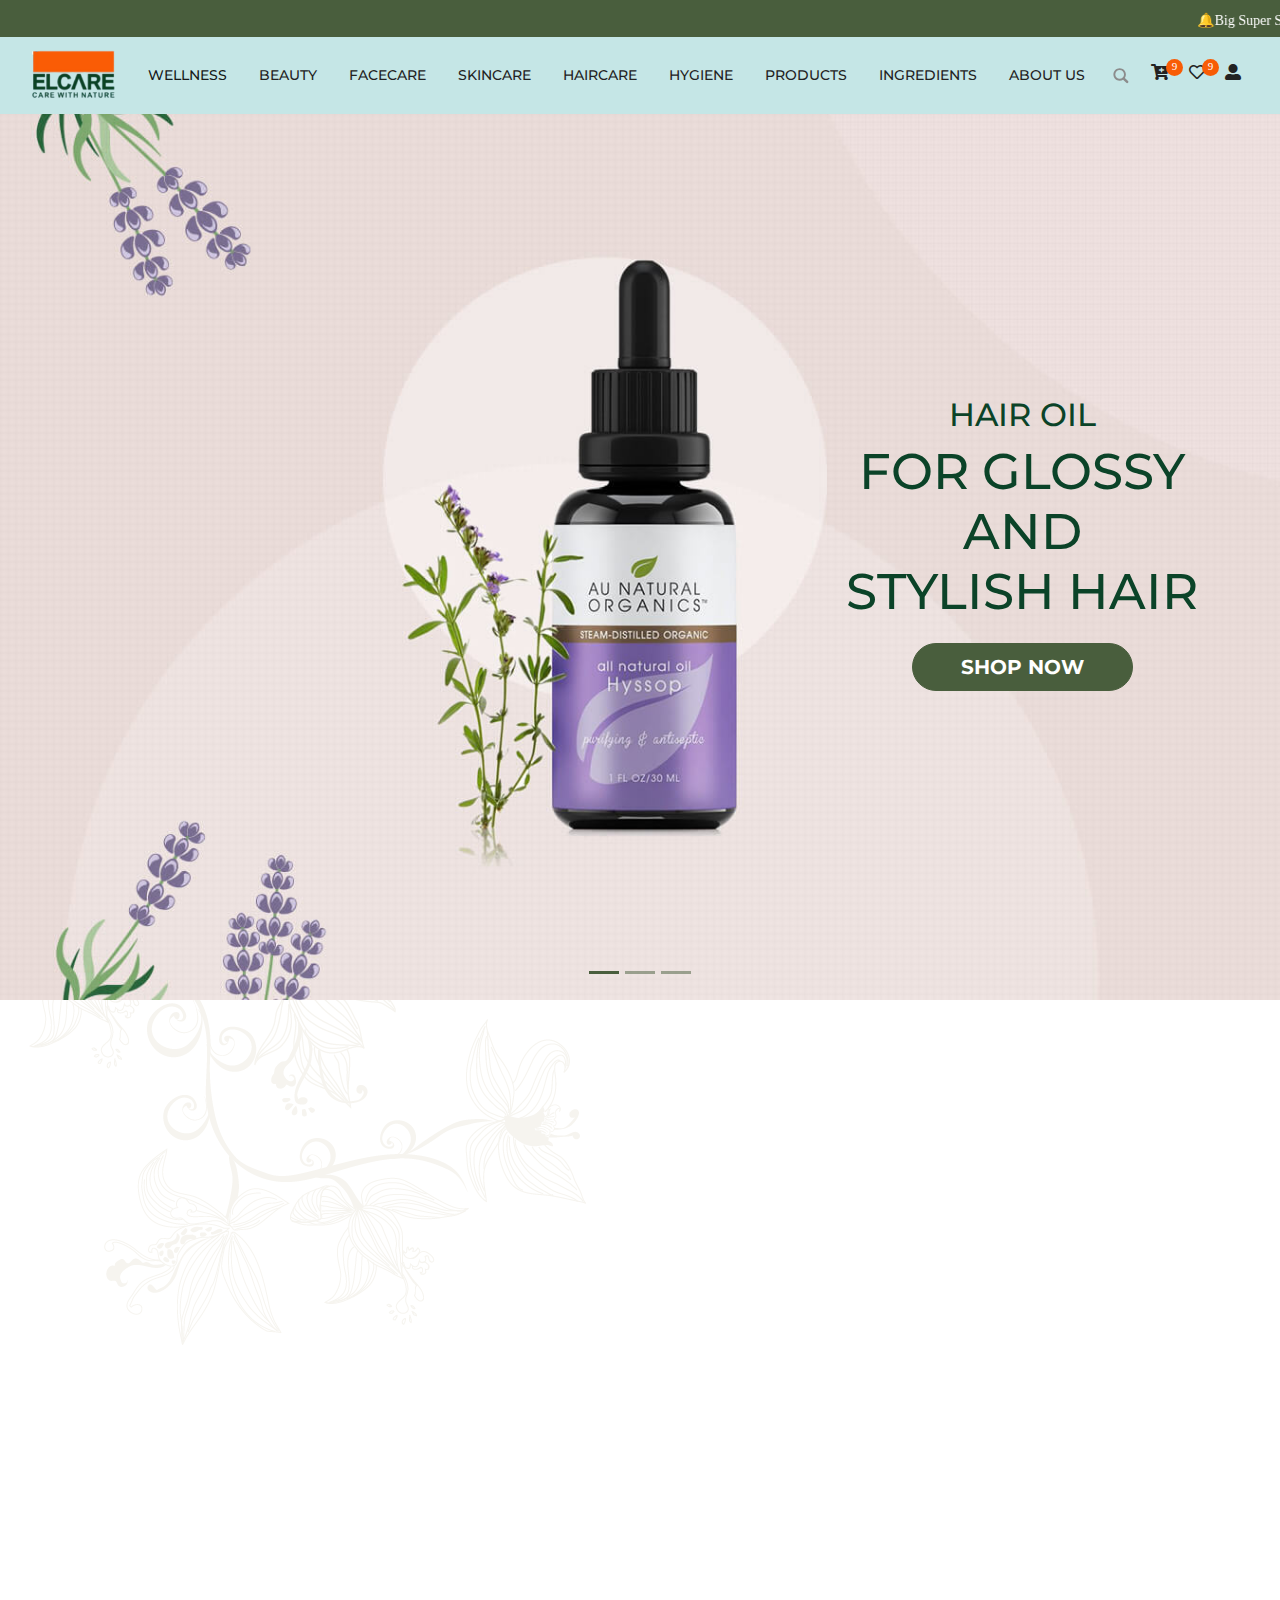
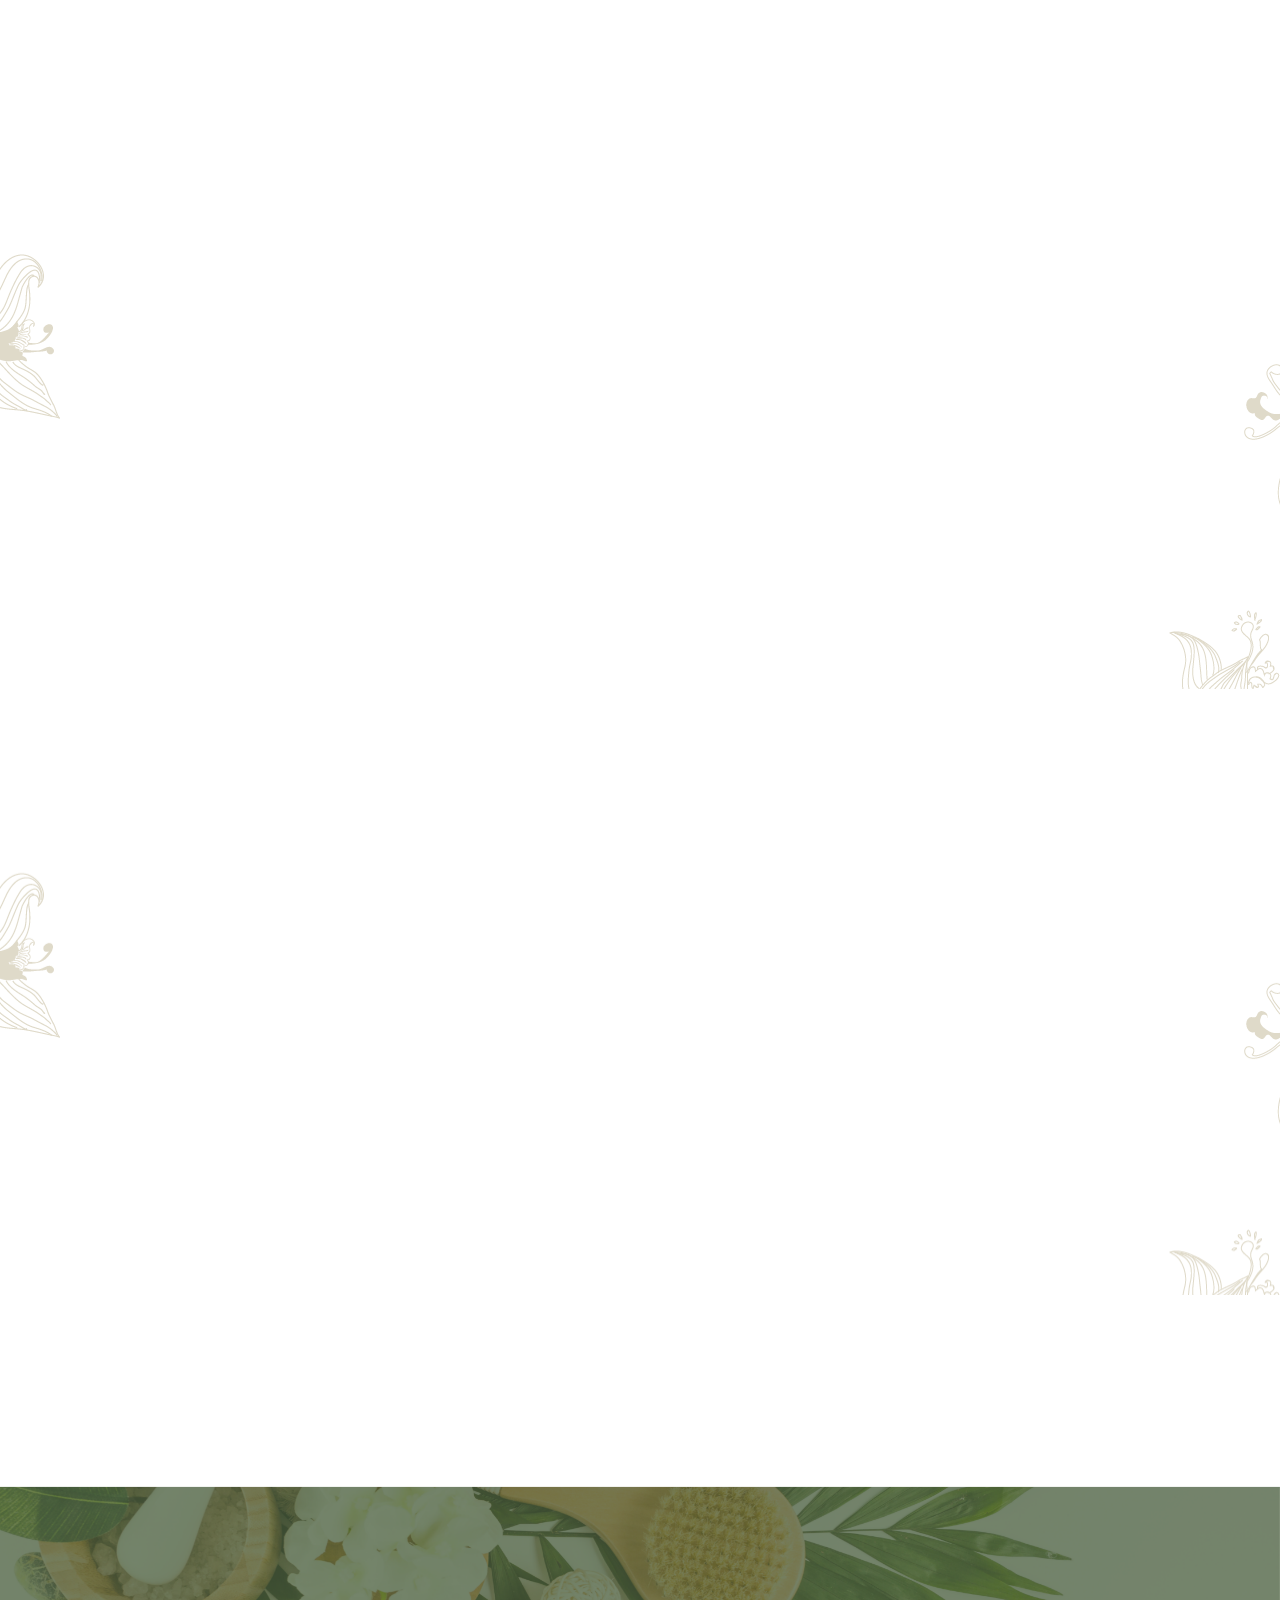
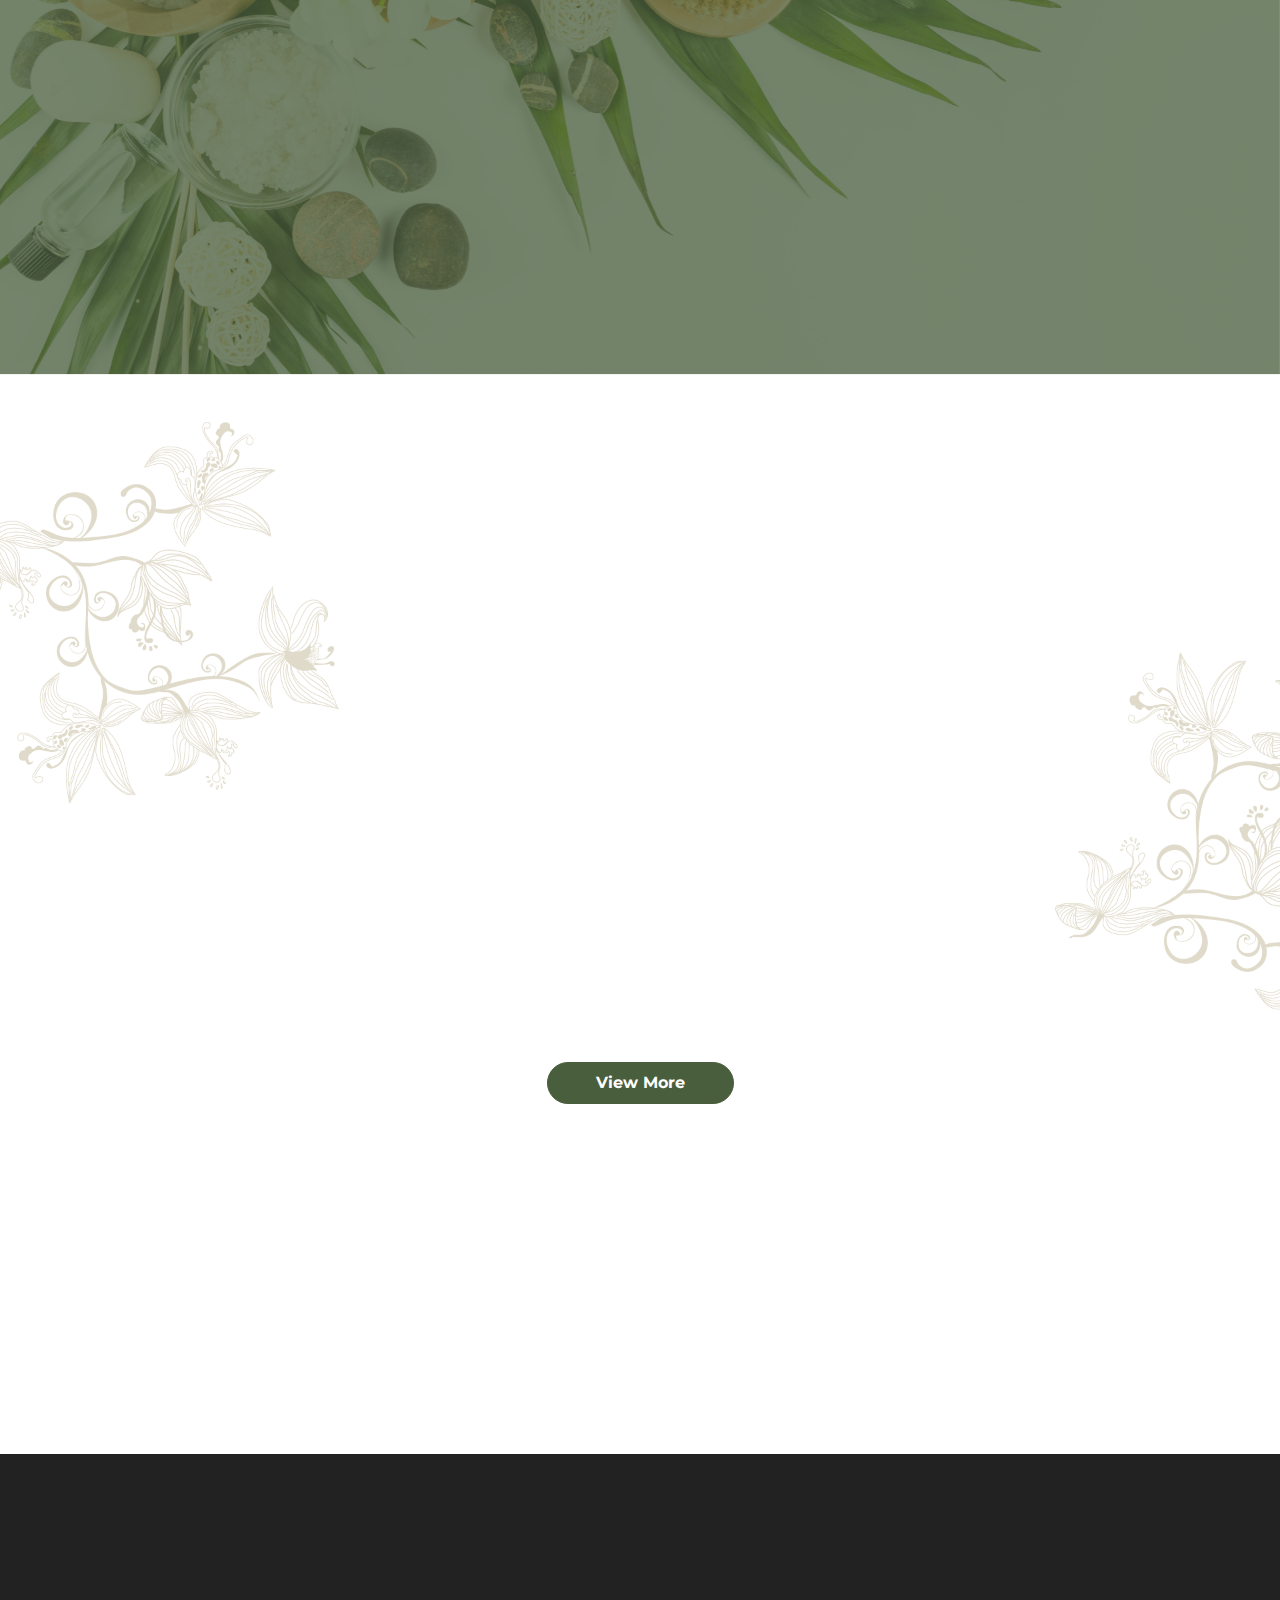
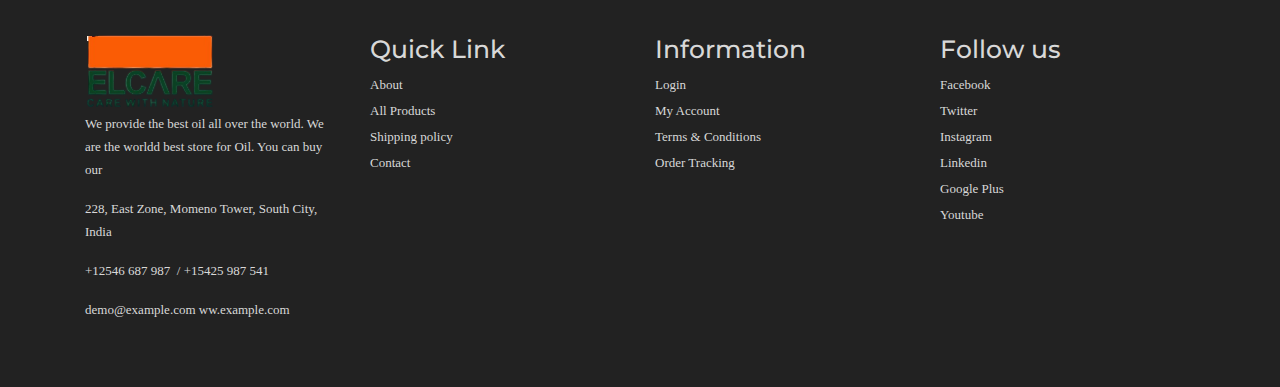
==== commit 08285163: "changes in PD" ====
--- a/index.html
+++ b/index.html
@@ -24,6 +24,7 @@
             color: #F85C05;
             cursor: pointer;
             }
+         
         </style>
     </head>
     <body>
@@ -51,31 +52,31 @@
                         <div class="collapse navbar-collapse desktop-nav" id="navbarSupportedContent">
                             <ul class="navbar-nav m-auto">
                                 <li class="nav-item ">
-                                    <a class="nav-link active" href="wellness.html">Wellness</a>
+                                    <a class="nav-link active" href="product-detail.html">Wellness</a>
                                 </li>
                                 <li class="nav-item">
-                                    <a class="nav-link" href="#">Beauty</a>
+                                    <a class="nav-link" href="product-detail.html">Beauty</a>
                                 </li>
                                 <li class="nav-item">
-                                    <a class="nav-link" href="#"> Facecare </a>
+                                    <a class="nav-link" href="product-detail.html"> Facecare </a>
                                 </li>
                                 <li class="nav-item">
-                                    <a class="nav-link" href="#">Skincare </a>
+                                    <a class="nav-link" href="product-detail.html">Skincare </a>
                                 </li>
                                 <li class="nav-item">
-                                    <a class="nav-link" href="#">Haircare </a>
+                                    <a class="nav-link" href="product-detail.html">Haircare </a>
                                 </li>
                                 <li class="nav-item">
-                                    <a class="nav-link" href="#">Hygiene  </a>
+                                    <a class="nav-link" href="product-detail.html">Hygiene  </a>
                                 </li>
                                 <li class="nav-item">
-                                    <a class="nav-link" href="#">Products  </a>
+                                    <a class="nav-link" href="product-detail.html">Products  </a>
                                 </li>
                                 <li class="nav-item">
-                                    <a class="nav-link" href="#">Ingredients </a>
+                                    <a class="nav-link" href="wellness.html">Ingredients </a>
                                 </li>
                                 <li class="nav-item">
-                                    <a class="nav-link" href="#">About Us </a>
+                                    <a class="nav-link" href="product-detail.html">About Us </a>
                                 </li>
                             </ul>
                         </div>
@@ -317,6 +318,7 @@
                 </div>
             </section>
             <section class="back-attach3">
+                <form action="product-detail.html">  
                 <div class="featured ft mt-fix">
                 <div class="container">
                     <div class="heading__"  data-aos="fade-up"  data-aos-duration="1000">
@@ -332,7 +334,7 @@
                                     <div class="flip-card-front">
                                         <img src="images/solu1.svg" alt="shampoo" style="height:300px;">
                                         <div class="py-2">
-                                            <h2 style="font-size: 20px;">Beauty</h2>
+                                            <h2 style="font-size: 20px;">Wellness</h2>
                                             <button class="btn_ btn" tabindex="0">Shop Now    </button>
                                         </div>
                                     </div>
@@ -353,7 +355,7 @@
                                     <div class="flip-card-front">
                                         <img src="images/warszawianka_Corolla_2.svg" alt="shampoo" style="height:300px;">
                                         <div class="py-2">
-                                            <h2 style="font-size: 20px;">Body</h2>
+                                            <h2 style="font-size: 20px;">Beauty</h2>
                                             <button class="btn_ btn" tabindex="0">Shop Now    </button>
                                         </div>
                                     </div>
@@ -374,7 +376,7 @@
                                     <div class="flip-card-front">
                                         <img src="images/solu3.svg" alt="shampoo" style="height:300px;">
                                         <div class="py-2">
-                                            <h2 style="font-size: 20px;">Face</h2>
+                                            <h2 style="font-size: 20px;">Facecare </h2>
                                             <button class="btn_ btn" tabindex="0">Shop Now    </button>
                                         </div>
                                     </div>
@@ -395,7 +397,7 @@
                                     <div class="flip-card-front">
                                         <img src="images/solu1.svg" alt="shampoo" style="height:300px;">
                                         <div class="py-2">
-                                            <h2 style="font-size: 20px;">Hair </h2>
+                                            <h2 style="font-size: 20px;">Skincare  </h2>
                                             <button class="btn_ btn" tabindex="0">Shop Now    </button>
                                         </div>
                                     </div>
@@ -416,7 +418,7 @@
                                     <div class="flip-card-front">
                                         <img src="images/solu1.svg" alt="shampoo" style="height:300px;">
                                         <div class="py-2">
-                                            <h2 style="font-size: 20px;">Body</h2>
+                                            <h2 style="font-size: 20px;">Haircare </h2>
                                             <button class="btn_ btn" tabindex="0">Shop Now    </button>
                                         </div>
                                     </div>
@@ -431,8 +433,30 @@
                                 </div>
                             </div>
                         </div>
+                        <div class="Products-sec col-4 p-0">
+                            <div class="flip-card">
+                                <div class="flip-card-inner">
+                                    <div class="flip-card-front">
+                                        <img src="images/solu1.svg" alt="shampoo" style="height:300px;">
+                                        <div class="py-2">
+                                            <h2 style="font-size: 20px;">Hygiene  </h2>
+                                            <button class="btn_ btn" tabindex="0">Shop Now    </button>
+                                        </div>
+                                    </div>
+                                    <div class="flip-card-back">
+                                        <div class="about-content">
+                                            <h2>Scalp &amp; Hair Shampoo</h2>
+                                            <p>Lorem ipsum Lorem ipsum dolor sit amet, consectetur adipisicing elit, sed do eiu</p>
+                                            <p>Lorem ipsum Lorem ipsum dolor sit amet, consectetur adipisicing elit, sed do eiu</p>
+                                            <button class="btn_ btn" tabindex="0">SHOP NOW</button>
+                                        </div>
+                                    </div>
+                                </div>
+                            </div>
+                        </div>
                     </div>
                 </div>
+                </form>
             </section>
             <section >
                 <div class="featured ft best-seller mt-fix" style="display: none;">
@@ -1095,40 +1119,6 @@
                   </div>
             </section>
         </main>
-
-      <!--   <footer>
-            <div class="container ">
-                <div class="upper-footer">
-                    <div class="">
-                        <a href="">
-                        <i class="far fa-envelope"></i>info@gmail.com
-                        </a>
-                        <a href=""> 
-                        <i class="fas fa-phone-alt"></i>9090 909 090
-                        </a>
-                    </div>
-                    <div class="">
-                    </div>
-                </div>
-                <span class="bb"></span>
-                <div class="links">
-                    <ul>
-                        <li> <a href="">About</a></li>
-                        <li><a href="">Contact</a></li>
-                        <li> <a href="">Privacy Policy</a></li>
-                        <li> <a href="">Terms & Condition</a></li>
-                        <li><a href="">Return & Cancellation Policy</a></li>
-                        <li>  <a href="">Delivery Policy </a></li>
-                        <li>
-                            <a href="">Disclaimer</a>
-                        </li>
-                    </ul>
-                </div>
-            </div>
-            <div class="copy">
-                <p>Copyright ©2020 All rights reserved </p>
-            </div>
-        </footer> -->
         <footer>
             <div class="footer-top-section section bg-dark">
                       <div class="container">
--- a/css/style.css
+++ b/css/style.css
@@ -1,19 +1,22 @@
-
 /*F85C05 orange
 0B4328 green
 */
+
 @font-face {
-	font-family: 'Montserrat';
-	src: url('../Fonts/Muli.ttf') format('truetype');
-}
-body{
-	font-family: 'Montserrat';
-}
-header{
-	position: fixed;
-	z-index: 999999;
-	width: 100%;
-}
+    font-family: 'Montserrat';
+    src: url('../Fonts/Muli.ttf') format('truetype');
+}
+
+body {
+    font-family: 'Montserrat';
+}
+
+header {
+    position: fixed;
+    z-index: 999999;
+    width: 100%;
+}
+
 .overlay2 {
     display: none;
     opacity: .8;
@@ -26,185 +29,209 @@
 }
 
 header .cart-section {
-	display: 	flex;	
-	   display: -webkit-box;
-    display: -ms-flexbox;
-}
+    display: flex;
+    display: -webkit-box;
+    display: -ms-flexbox;
+}
+
 header .cart-section .fas,
-header .upper-header .far{
-	color: #222;
-}
-header .upper-header{
-	display: flex;
-	   display: -webkit-box;
-    display: -ms-flexbox;
-	align-items: center;
-	justify-content: space-between;
-	color: #000;
-	padding: .3rem 0;
-	background: #fff;
-}
-header .uh{
-
-	background: #fff;	
-}
-
-header .upper-header a{
-	margin:  0 .5rem;
-}
-header .upper-header
-.l-header span,header .r-header span{
-	color: #F85C05;
-}
-header .upper-header
-.l-header,header .r-header{
-	display: flex;
-	   display: -webkit-box;
-    display: -ms-flexbox;
-	align-items: center;
-	color: #000;
-	text-decoration: none;
-	font-size: 13px;
-}
-header .upper-header
-.l-header a,header .upper-header
-.r-header a{
-	text-decoration: none;
-	color: #000;
-}
-header .navbar .navbar-brand img{
-	width: 85px;
-}
-header .navbar .cart-section a{
-	color: #000;	
-	margin: 0 .5rem;
-}
-.carousel-indicators{
-	z-index: 99999;
-}
-.carousel-indicators li{
-	background-color: 	#495E3D;
-}
-header .navbar-light .navbar-nav .nav-link{
-	padding: .2rem 1rem;
-	color: #222;
-	font-weight: 	500;
-	text-transform: 	uppercase;
-	font-size: 	14px;
-
-}
-header 
-.Sidenavbar::-webkit-scrollbar ,.product-hv::-webkit-scrollbar{
-     width: 0px;
-     background: transparent; /* make scrollbar transparent */
-     }
- header    .n-border{
-      border-bottom: none !important;
-      font-size: 20px;
-      padding: 5px 0;
-      color: #FF4043 !important;
-     }
-header     .Sidenavbar {
-     width: 300px;
-     background: #fff;
-     border-left: 1px solid #ccc;
-     position: fixed;
-     right: -325px;
-     height: 100% !important;
-     transition: .3s;
-     top: 0;
-     z-index: 9999999999;
-     height: 100vh;
-     overflow-y: scroll;
-     }
-  
-header     .Sidenavbar .product-inner{
-   /*  margin: 5% 0;*/
-     border-bottom: 1px solid #eee;
-     }
-header     .Sidenavbar .side-navbar{
-      width: 100%;
-     }
-header     .Sidenavbar .header{
-     padding: 4% 2%;
-     display: flex;
-        display: -webkit-box;
-    display: -ms-flexbox;
-     align-items: center;
-     justify-content: space-between;
-     border-bottom: 1px solid #eee;
-     }
- header    .Sidenavbar .header a{
-     text-decoration: none;
-     color: #000;
-     }
-header     .Sidenavbar ul {
-     	padding: 0;
-     }
- header    .Sidenavbar ul li{
-     	list-style-type: none;
-
-     }
-header .form-control{
-	border-radius: 0;
-}
-
- header    .Sidenavbar ul li a{
-     	display: inline-block;
-     	width: 100%;
-     	padding: .8rem;
-     	color: #0B4328;
-     	text-decoration: none;
-     	border-bottom: 1px solid #F85C05;
-     }
-header .fix{
-	width: 100%;
-	z-index: 9999;
-	position: fixed;
-}
-main .carosuel-section{
-	background: #ECFDFF;
-}
-main .carosuel-section img{
-	width: 100%;
-	height: 100vh;
-	object-fit: cover;
-}
-main .carousel .carosuel-captions	{
-	position: absolute;
-	width: 80%;
-	height: 400px;
-	top: 0;
-	left: 15%;
-	bottom: 0;
-	margin: auto;
-	display: flex;
-	   display: -webkit-box;
-    display: -ms-flexbox;
-	align-items: center;
-	justify-content: space-between;
-}
-
-main .carousel .carosuel-captions	
-.product-caption{
-	display: block;
-	width: 50%;
-}
-main .carousel .carosuel-captions	
-.product-caption h1 span{
-	color: #F85C05;
-}
-main .carousel .carosuel-captions .img-sec .product-img{
-	max-width: 80%;
-	height: unset;
-}
-main .carousel .carosuel-captions h1{
-	font-family: 'Poppins', sans-serif;
-	font-size: 66px;
+header .upper-header .far {
+    color: #222;
+}
+
+header .upper-header {
+    display: flex;
+    display: -webkit-box;
+    display: -ms-flexbox;
+    align-items: center;
+    justify-content: space-between;
+    color: #000;
+    padding: .3rem 0;
+    background: #fff;
+}
+
+header .uh {
+    background: #fff;
+}
+
+header .upper-header a {
+    margin: 0 .5rem;
+}
+
+header .upper-header .l-header span,
+header .r-header span {
+    color: #F85C05;
+}
+
+header .upper-header .l-header,
+header .r-header {
+    display: flex;
+    display: -webkit-box;
+    display: -ms-flexbox;
+    align-items: center;
+    color: #000;
+    text-decoration: none;
+    font-size: 13px;
+}
+
+header .upper-header .l-header a,
+header .upper-header .r-header a {
+    text-decoration: none;
+    color: #000;
+}
+
+header .navbar .navbar-brand img {
+    width: 85px;
+}
+
+header .navbar .cart-section a {
+    color: #000;
+    margin: 0 .5rem;
+}
+
+.carousel-indicators {
+    z-index: 99999;
+}
+
+.carousel-indicators li {
+    background-color: #495E3D;
+}
+
+header .navbar-light .navbar-nav .nav-link {
+    padding: .2rem 1rem;
+    color: #222;
+    font-weight: 500;
+    text-transform: uppercase;
+    font-size: 14px;
+}
+
+header .Sidenavbar::-webkit-scrollbar,
+.product-hv::-webkit-scrollbar {
+    width: 0px;
+    background: transparent;
+    /* make scrollbar transparent */
+}
+
+header .n-border {
+    border-bottom: none !important;
+    font-size: 20px;
+    padding: 5px 0;
+    color: #FF4043 !important;
+}
+
+header .Sidenavbar {
+    width: 300px;
+    background: #fff;
+    border-left: 1px solid #ccc;
+    position: fixed;
+    right: -325px;
+    height: 100% !important;
+    transition: .3s;
+    top: 0;
+    z-index: 9999999999;
+    height: 100vh;
+    overflow-y: scroll;
+}
+
+header .Sidenavbar .product-inner {
+    /*  margin: 5% 0;*/
+    border-bottom: 1px solid #eee;
+}
+
+header .Sidenavbar .side-navbar {
+    width: 100%;
+}
+
+header .Sidenavbar .header {
+    padding: 4% 2%;
+    display: flex;
+    display: -webkit-box;
+    display: -ms-flexbox;
+    align-items: center;
+    justify-content: space-between;
+    border-bottom: 1px solid #eee;
+}
+
+header .Sidenavbar .header a {
+    text-decoration: none;
+    color: #000;
+}
+
+header .Sidenavbar ul {
+    padding: 0;
+}
+
+header .Sidenavbar ul li {
+    list-style-type: none;
+}
+
+header .form-control {
+    border-radius: 0;
+}
+
+header .Sidenavbar ul li a {
+    display: inline-block;
+    width: 100%;
+    padding: .8rem;
+    color: #0B4328;
+    text-decoration: none;
+    border-bottom: 1px solid #F85C05;
+}
+
+header .fix {
+    width: 100%;
+    z-index: 9999;
+    position: fixed;
+}
+
+main .carosuel-section {
+    background: #ECFDFF;
+}
+
+main .carosuel-section img {
+    width: 100%;
+    height: 100vh;
+    object-fit: cover;
+}
+
+main .carousel .carosuel-captions {
+    position: absolute;
+    width: 80%;
+    height: 400px;
+    top: 0;
+    left: 15%;
+    bottom: 0;
+    margin: auto;
+    display: flex;
+    display: -webkit-box;
+    display: -ms-flexbox;
+    align-items: center;
+    justify-content: space-between;
+}
+
+main .carousel .carosuel-captions .product-caption {
+    display: block;
+    width: 50%;
+}
+
+main .carousel .carosuel-captions .product-caption h1 span {
+    color: #F85C05;
+}
+
+main .carousel .carosuel-captions .img-sec .product-img {
+    max-width: 80%;
+    height: unset;
+}
+
+main .carousel .carosuel-captions h1 {
+    font-family: 'Poppins', sans-serif;
+    font-size: 66px;
     text-transform: capitalize;
     font-weight: 700;
     color: #0B4328;
 }
+
+
 /*main .carousel .carousel-item{
 	background: #ECFDFF;
 	height: 100vh;
@@ -212,253 +239,277 @@
 	background-size: cover;
 	background: url(../images/back_.jpg);
 }*/
-main .carosuel_1{
-	    background-image: url(../images/slider-1.jpg);
+
+main .carosuel_1 {
+    background-image: url(../images/slider-1.jpg);
     height: 100vh;
     width: 100%;
-    background-size: 	cover;
+    background-size: cover;
     position: relative;
     left: 0px;
     top: 0px;
     z-index: 999;
     opacity: 1;
 }
-main .carousel-inner{
-	padding-top: 	100px;
-}
-main .carosuel_2{
-	    background-image: url(../images/slider-2.png);
+
+main .carousel-inner {
+    padding-top: 100px;
+}
+
+main .carosuel_2 {
+    background-image: url(../images/slider-2.png);
     height: 100vh;
     width: 100%;
-    background-size: 	cover;
+    background-size: cover;
     position: relative;
     left: 0px;
     top: 0px;
     z-index: 999;
     opacity: 1;
 }
+
 main .carousel .carosuel-captions .buy-btn,
 .btn,
-.Products_ .btn_{
-	
-	padding: .5rem 3rem ;
-	color: #fff;
-	text-decoration: none;
-	margin: .8rem 0;
-	display: inline-block;
-	border-radius: 0;
-	background: transparent;
-	    background-color: #495E3D;
+.Products_ .btn_ {
+    padding: .5rem 3rem;
+    color: #fff;
+    text-decoration: none;
+    margin: .8rem 0;
+    display: inline-block;
+    border-radius: 0;
+    background: transparent;
+    background-color: #495E3D;
     border-color: #495E3D;
     border-radius: 100px;
-    font-weight: 	bolder;	
-}
-
-main .carousel h1{
-	font-size: 	50px;
-	color: #0B4328;
-}
-main .carousel h2{
-	color: 	#0B4328;
+    font-weight: bolder;
+}
+
+main .carousel h1 {
+    font-size: 50px;
+    color: #0B4328;
+}
+
+main .carousel h2 {
+    color: #0B4328;
 }
 
 main .carousel .carosuel-captions .buy-btn:hover,
 .btn:hover,
-.Products_ .btn_:hover{
-	background: #397915 ;
-	color: #fff;
-	  transition: .4s;
-}
-.heading h1{
-	font-size: 30px;
-	font-weight: bold;
-	margin: 3rem 0 2rem;
-	display: flex;
-	   display: -webkit-box;
-    display: -ms-flexbox;
-	align-items: center;
-	color: 	#0B4328;
-}
-.heading h1:before{
-	content: "";
-	display: inline-block;
-	width: 60px;
-	height: 2px;
-	margin: 0 7px 0 0;
-	background: #F85C05;
-}
-.ft .Products-sec{
-/*	border:1px solid #F6F8FC;  */
-	position: relative;
-	margin:.5rem 0.1rem  1rem 0.1rem;
-}
+.Products_ .btn_:hover {
+    background: #397915;
+    color: #fff;
+    transition: .4s;
+}
+
+.heading h1 {
+    font-size: 30px;
+    font-weight: bold;
+    margin: 3rem 0 2rem;
+    display: flex;
+    display: -webkit-box;
+    display: -ms-flexbox;
+    align-items: center;
+    color: #0B4328;
+}
+
+.heading h1:before {
+    content: "";
+    display: inline-block;
+    width: 60px;
+    height: 2px;
+    margin: 0 7px 0 0;
+    background: #F85C05;
+}
+
+.ft .Products-sec {
+    /*	border:1px solid #F6F8FC;  */
+    position: relative;
+    margin: .5rem 0.1rem 1rem 0.1rem;
+}
+
 .best-seller .Products-sec {
-	position: 	relative;	
-	background: 	#f4f4f4;
-	margin: 	1rem;
-	border: 	1px solid #ebebeb;
-}
-.best-seller .Products-sec:hover>.Cart-sec-hover{
-	opacity: 	1;
-}
-.best-seller
-.Cart-sec-hover a{
-	border: 	1px solid #eee;
-	background: 	#fff;
-	padding: 	.9rem;
-}
-.best-seller
-.Cart-sec-hover .fas,
-.best-seller
-.Cart-sec-hover .far{
-	color: 	#000;
-}
-.best-seller
-.Cart-sec-hover{
-		display: 	flex;	
-		   display: -webkit-box;
-    display: -ms-flexbox;
-		align-items: 	center;	
-		justify-content: 	space-between;
+    position: relative;
+    background: #f4f4f4;
+    margin: 1rem;
+    border: 1px solid #ebebeb;
+}
+
+.best-seller .Products-sec:hover>.Cart-sec-hover {
+    opacity: 1;
+}
+
+.best-seller .Cart-sec-hover a {
+    border: 1px solid #eee;
+    background: #fff;
+    padding: .9rem;
+}
+
+.best-seller .Cart-sec-hover .fas,
+.best-seller .Cart-sec-hover .far {
+    color: #000;
+}
+
+.best-seller .Cart-sec-hover {
+    display: flex;
+    display: -webkit-box;
+    display: -ms-flexbox;
+    align-items: center;
+    justify-content: space-between;
     padding: 1.5rem;
     color: #000;
-
-}
-.best-seller .Products-sec  .Cart-sec-hover{
-	position: 	absolute;	
-	width: 	75%;
-	height: 	30px;
-	margin: 	auto;
-	top: 	0;
-	left: 	0;
-	right: 	0;
-	bottom: 	0;
-	opacity: 	0;
-	display: flex;
-	justify-content: center;
-}
-.best-seller .slick-slider{
-
-}
-.Products-sec  .Products-sec-img{
-	/*background: #F6F8FC;*/
-}
-.Products-sec img{
-	width: 100%;
-}
+}
+
+.best-seller .Products-sec .Cart-sec-hover {
+    position: absolute;
+    width: 75%;
+    height: 30px;
+    margin: auto;
+    top: 0;
+    left: 0;
+    right: 0;
+    bottom: 0;
+    opacity: 0;
+    display: flex;
+    justify-content: center;
+}
+
+.best-seller .slick-slider {}
+
+.Products-sec .Products-sec-img {
+    /*background: #F6F8FC;*/
+}
+
+.Products-sec img {
+    width: 100%;
+}
+
 .Products-sec {
-   /* border: 1px solid #F6F8FC;*/
-}
-.Products-sec h2{
-	font-size: 18px;
-	margin: 0;
-	color: #000;
-	font-family: 'Poppins', sans-serif;
-}
-.Products-sec a{
-	text-decoration: none;
-}
-.Products-sec  .Products-sec-content{
-	padding:.9rem 1.3rem;
-	text-align: 	center;	
-}
-.Products-sec  .Products-sec-content .price {
-	display: flex;
-
-    display: -ms-flexbox;
-	align-items: center;
-	color: #000;
-	justify-content: 	center;	
-}
-.Products-sec  .Products-sec-content .price  p{
-	margin: 0;
-	line-height: 1.4;
-}
-.Products-sec  .Products-sec-content .price .can{
-	font-size: 20px;
-	margin: 0 .4rem;
-	color: 	#666;
-}
-.Products-sec  .Products-sec-content .price .og{
-	font-size: 20px;
-	color: #F85C05;
-	    color: #000;
+    /* border: 1px solid #F6F8FC;*/
+}
+
+.Products-sec h2 {
+    font-size: 18px;
+    margin: 0;
+    color: #000;
+    font-family: 'Poppins', sans-serif;
+}
+
+.Products-sec a {
+    text-decoration: none;
+}
+
+.Products-sec .Products-sec-content {
+    padding: .9rem 1.3rem;
+    text-align: center;
+}
+
+.Products-sec .Products-sec-content .price {
+    display: flex;
+    display: -ms-flexbox;
+    align-items: center;
+    color: #000;
+    justify-content: center;
+}
+
+.Products-sec .Products-sec-content .price p {
+    margin: 0;
+    line-height: 1.4;
+}
+
+.Products-sec .Products-sec-content .price .can {
+    font-size: 20px;
+    margin: 0 .4rem;
+    color: #666;
+}
+
+.Products-sec .Products-sec-content .price .og {
+    font-size: 20px;
+    color: #F85C05;
+    color: #000;
     font-weight: 300;
 }
-.Products-sec .add-cart{
-	display: 	flex;	
-	   display: -webkit-box;
-    display: -ms-flexbox;
-}
-.top-pro .Products-sec  .Products-sec-content .add-cart{
-	justify-content: space-between;
-}
-.Products-sec  .Products-sec-content 
-.add-cart {
-	display: flex;
-	   display: -webkit-box;
-    display: -ms-flexbox;
-	justify-content: flex-start;
-	align-items: center;
-	color: #F85C05;
-}
-.Products-sec  .Products-sec-content 
-.add-cart a{
-	color: #F85C05;
-	display: inline-block;
-}
-.Products-sec:hover{
-	box-shadow: 0px 10px 20px 0px rgba(0, 23, 51, 0.09);	
-}
-  .Products-carosuel  .slide-arrow,
-    .Products-carosuel2  .slide-arrow,
-     .Products-carosuel3 .slide-arrow,
-     .wellness-carosuel .slide-arrow{
-  position: absolute;
-/*		*/
-  margin-top: -15px;
-}
-  .Products-carosuel .prev-arrow,
-   .Products-carosuel2 .prev-arrow,
-    .Products-carosuel3 .prev-arrow,
-    .wellness-carosuel .prev-arrow{
-  right: 	 8%;
-  width: 0;
-  height: 0;
-  border: 	none;
- /* top: 	-46px;*/
-  background: transparent;
-  bottom: 	-5%;
-  right: 	50%;
-}
-  .Products-carosuel  .prev-arrow::after,
-  .Products-carosuel2  .prev-arrow::after ,
-     .Products-carosuel3   .prev-arrow::after,
-     .wellness-carosuel .prev-arrow::after {
+
+.Products-sec .add-cart {
+    display: flex;
+    display: -webkit-box;
+    display: -ms-flexbox;
+}
+
+.top-pro .Products-sec .Products-sec-content .add-cart {
+    justify-content: space-between;
+}
+
+.Products-sec .Products-sec-content .add-cart {
+    display: flex;
+    display: -webkit-box;
+    display: -ms-flexbox;
+    justify-content: flex-start;
+    align-items: center;
+    color: #F85C05;
+}
+
+.Products-sec .Products-sec-content .add-cart a {
+    color: #F85C05;
+    display: inline-block;
+}
+
+.Products-sec:hover {
+    box-shadow: 0px 10px 20px 0px rgba(0, 23, 51, 0.09);
+}
+
+.Products-carosuel .slide-arrow,
+.Products-carosuel2 .slide-arrow,
+.Products-carosuel3 .slide-arrow,
+.wellness-carosuel .slide-arrow {
+    position: absolute;
+    /*		*/
+    margin-top: -15px;
+}
+
+.Products-carosuel .prev-arrow,
+.Products-carosuel2 .prev-arrow,
+.Products-carosuel3 .prev-arrow,
+.wellness-carosuel .prev-arrow {
+    right: 8%;
+    width: 0;
+    height: 0;
+    border: none;
+    /* top: 	-46px;*/
+    background: transparent;
+    bottom: -5%;
+    right: 50%;
+}
+
+.Products-carosuel .prev-arrow::after,
+.Products-carosuel2 .prev-arrow::after,
+.Products-carosuel3 .prev-arrow::after,
+.wellness-carosuel .prev-arrow::after {
     font-family: "Font Awesome 5 Free";
-     font-weight: 900; 
-     content: "\f053";
-     background: #0B4328;
+    font-weight: 900;
+    content: "\f053";
+    background: #0B4328;
     /* border: 1px solid #F85C05; */
     padding: 8px 11.5px;
     font-size: 15px;
     color: #fff;
     border-radius: 100px;
-  }
- .Products-carosuel .next-arrow,
-      .Products-carosuel3 .next-arrow,
-      .wellness-carosuel .next-arrow{
-  right: 45%;
-  width: 0;
-  height: 0;
-  bottom: 	-5%;
-  border: 	none;	
-  background: transparent;
-}
-  .Products-carosuel  .next-arrow::after ,
-    .Products-carosuel3  .next-arrow::after,
-    .wellness-carosuel .next-arrow::after{
-        font-family: "Font Awesome 5 Free";
+}
+
+.Products-carosuel .next-arrow,
+.Products-carosuel3 .next-arrow,
+.wellness-carosuel .next-arrow {
+    right: 45%;
+    width: 0;
+    height: 0;
+    bottom: -5%;
+    border: none;
+    background: transparent;
+}
+
+.Products-carosuel .next-arrow::after,
+.Products-carosuel3 .next-arrow::after,
+.wellness-carosuel .next-arrow::after {
+    font-family: "Font Awesome 5 Free";
     font-weight: 900;
     content: "\f054";
     background: #0B4328;
@@ -467,323 +518,406 @@
     font-size: 15px;
     color: #fff;
     border-radius: 100px;
-  }
-  .Products-carosuel  .favourite,
-  .Products-sec .favourite,  .Products-carosuel3  .favourite,
-  .wellness-carosuel{
-  	color: 	#F85C05;
-  	position: 	absolute;	
-  	top: 	5px;
-  	right: 	10px;
-  }
-.Products{
-	background: url("../images/pro-.png")no-repeat;
-	background-size: cover;
-	height: 	65vh;
-}
-.bgwhiteopac{
-	background: transparent;
-}
-.bgwhite{
-	background: #fff;
-}
-.uh{
-	display: block;
-}
-.un{
-	display: none;
-}
-.bb-hide{
-	display: block;
-}
-.bb-hide_{
-	display: none;
-}
-.Products_ .btn{
-	border:1px solid 	#F85C05;
-	padding: .5rem 4rem .9rem;
-	color: #fff;
-	text-decoration: none;
-	margin: .8rem 0;
-	display: inline-block;
-	background: #F85C05;
-	border-radius: 0;
-}
-.Products_{
-	/*background: #f6f6f6;*/
-	padding: 1rem 0;
-}
-.Products_inner{
-	align-items: center;
-	justify-content: space-between;
-	display: flex;
-	   display: -webkit-box;
-    display: -ms-flexbox;
-}
-.Products_inner h2{
-		color: #0B4328;	
-}
-.Products_inner h2 span{
-	color: #F85C05 ;
-}
-.Products_  .pro-img{
-	width: 60%;
-}
-.Products_  img{
-	max-width: 90%;
-}
-.Products_ h2{
-	    font-family: 'Poppins', sans-serif;
+}
+
+.Products-carosuel .favourite,
+.Products-sec .favourite,
+.Products-carosuel3 .favourite,
+.wellness-carosuel {
+    color: #F85C05;
+    position: absolute;
+    top: 5px;
+    right: 10px;
+}
+
+.Products {
+    background: url("../images/pro-.png")no-repeat;
+    background-size: cover;
+    height: 65vh;
+}
+
+.bgwhiteopac {
+    background: transparent;
+}
+
+.bgwhite {
+    background: #fff;
+}
+
+.uh {
+    display: block;
+}
+
+.un {
+    display: none;
+}
+
+.bb-hide {
+    display: block;
+}
+
+.bb-hide_ {
+    display: none;
+}
+
+.Products_ .btn {
+    border: 1px solid #F85C05;
+    padding: .5rem 4rem .9rem;
+    color: #fff;
+    text-decoration: none;
+    margin: .8rem 0;
+    display: inline-block;
+    background: #F85C05;
+    border-radius: 0;
+}
+
+.Products_ {
+    /*background: #f6f6f6;*/
+    padding: 1rem 0;
+}
+
+.Products_inner {
+    align-items: center;
+    justify-content: space-between;
+    display: flex;
+    display: -webkit-box;
+    display: -ms-flexbox;
+}
+
+.Products_inner h2 {
+    color: #0B4328;
+}
+
+.Products_inner h2 span {
+    color: #F85C05;
+}
+
+.Products_ .pro-img {
+    width: 60%;
+}
+
+.Products_ img {
+    max-width: 90%;
+}
+
+.Products_ h2 {
+    font-family: 'Poppins', sans-serif;
     font-size: 66px;
     text-transform: capitalize;
     font-weight: 700;
 }
+
 .blog {
-	margin: 2rem 0;
-}
-.blog img{
-	width: 100%;
-}
-.blog  a{
-	text-decoration: none;
-	color: #000;
-}
-.blog .blog-content{
-	padding: 1rem 0;
-}
-.blog:hover+h1{
-	color: #fff;
-}
-.blog .btn{
-	/*text-align: right;
+    margin: 2rem 0;
+}
+
+.blog img {
+    width: 100%;
+}
+
+.blog a {
+    text-decoration: none;
+    color: #000;
+}
+
+.blog .blog-content {
+    padding: 1rem 0;
+}
+
+.blog:hover+h1 {
+    color: #fff;
+}
+
+.blog .btn {
+    /*text-align: right;
 	width: 100%;*/
 }
-.blog .btn a{
-
-	color: #F85C05;	
-}
-.services{
-	background: #ECFDFF;
-	padding: 3rem 0;
-}
-.services h2{
-	font-size: 20px;
-	margin-bottom:0;
-	margin-top: .4rem;
-}
-footer{
-	background: #DBD9CD;
-	/*background: url(../images/footer.webp);
+
+.blog .btn a {
+    color: #F85C05;
+}
+
+.services {
+    background: #ECFDFF;
+    padding: 3rem 0;
+}
+
+.services h2 {
+    font-size: 20px;
+    margin-bottom: 0;
+    margin-top: .4rem;
+}
+
+footer {
+    background: #DBD9CD;
+    /*background: url(../images/footer.webp);
 	    background-color: #22163b;*/
 }
-footer .ft{
-	display: flex;
-	   display: -webkit-box;
-    display: -ms-flexbox;
-	align-items:flex-start;
-	justify-content: space-between;
-	padding: 3rem 0 ;
-}
-footer .sec1 ul li{
-	list-style-type: none;
-}
-footer .sec1 ul li a{
-	color: #000;
-	padding: .2rem 0;
-	font-size: 13px;
-	display: inline-block;
-	text-decoration: none;
-}
-footer .sec1 ul li a:hover{
-	color: #F85C05;
-}
-footer .sec1 h2	{
-	font-size: 20px;
-}
+
+footer .ft {
+    display: flex;
+    display: -webkit-box;
+    display: -ms-flexbox;
+    align-items: flex-start;
+    justify-content: space-between;
+    padding: 3rem 0;
+}
+
+footer .sec1 ul li {
+    list-style-type: none;
+}
+
+footer .sec1 ul li a {
+    color: #000;
+    padding: .2rem 0;
+    font-size: 13px;
+    display: inline-block;
+    text-decoration: none;
+}
+
+footer .sec1 ul li a:hover {
+    color: #F85C05;
+}
+
+footer .sec1 h2 {
+    font-size: 20px;
+}
+
 footer .sec1 ul {
-	padding: 0;
-}
-footer .copy{
-	background: #bfbeb9;
-	padding: .5rem;
-	text-align: center;
-	font-size: 13px;
-}
-footer .copy p{
-	margin: 0;
+    padding: 0;
+}
+
+footer .copy {
+    background: #bfbeb9;
+    padding: .5rem;
+    text-align: center;
+    font-size: 13px;
+}
+
+footer .copy p {
+    margin: 0;
 }
 
 .image-wrapper:hover img {
-  transform: scale(1.02);
-  transition: transform 0.3s ease-in-out;
-}
-.buy{
-	background: #fff;
-	color: #000;
-	border: 1px solid #F85C05;
-	border-radius:none;
-	padding: 0 1rem .2rem 1rem;color:#0B4328; 
-}
-.buy:hover{
-	background: #F85C05;
+    transform: scale(1.02);
+    transition: transform 0.3s ease-in-out;
+}
+
+.buy {
+    background: #fff;
+    color: #000;
+    border: 1px solid #F85C05;
+    border-radius: none;
+    padding: 0 1rem .2rem 1rem;
+    color: #0B4328;
+}
+
+.buy:hover {
+    background: #F85C05;
     color: #fff;
     transition: .3s;
-
-}
-.back{
-	background: url(../images/back_.jpg);
-	height: 100vh;
-	background-position: top center;
-	background-size: cover;
-}
-.product-description{
-	padding-top:8rem;
-}
-.product-description .Product-sec .img-sec{
-	background: #F6F8FC;
-}
-.product-description .Product-sec .img-sec img{
-	max-width: 70%;
-	margin: 0 auto;
-}
-.product-description .Product-sec .img-sec-nav img{
-	max-width: 100%;
-	background: #F6F8FC;
-}
-.product-description .Product-sec .img-sec-nav div{
-	margin: .4rem;
-}
-.product-description .Product-sec  .product-content h2{
-	font-size: 25px;
-	font-weight: bold;
-	margin-bottom: .1rem;
-}
-.product-description .Product-sec  .product-content .price{
-	font-size: 22px;
-	display: flex;
-	   display: -webkit-box;
-    display: -ms-flexbox;
-	font-weight: bold;
-	color: #F85C05;
-	align-items: center;
-}
-.product-description .Product-sec  .product-content .price span{
-	font-size: 15px;
-	margin:0 .3rem;
-	color: #000;
-}
-
-.product-description .Product-sec  .product-content .bb{
-	border-bottom: 1px solid #eee;
-	display: block;
-	margin: .8rem 0;
-}
-.product-description .Product-sec  .product-content
-.product-details .form-control{
-	border:none;
-	border-bottom: 1px solid #eee;
-	width: 65px;
-	border-radius: 0;
-}
-.product-description .Product-sec  .product-content
-.product-details  .qt{
-	font-weight: bold;
-}
-.product-description .Product-sec  .product-content
-.product-details .price{
-	color: #F85C05;
-	font-size: 18px;
-}
-.product-description .Product-sec  .product-content
-.product-details  .rows{
-	display: flex;
-	   display: -webkit-box;
-    display: -ms-flexbox;
-	align-items: center;
-	justify-content: space-between;
-	flex-wrap: wrap;
-	color: #000;
-	margin: 1rem 0;
-}
-.product-description .Product-sec  .product-content
-.product-details  .rows .fas,
-.product-description .Product-sec  .product-content
-.product-details  .rows .far{
-	margin: 0 .5rem;
-	color: #0B4328;
-}
-.product-description .Product-sec  .product-content
-.product-details  .rows a{
-	color: #0B4328;
-	border: 1px solid #F85C05;
-	padding: .2rem 1rem .5rem 1rem;
-	text-decoration: none;
-}
-.product-description .Product-sec  .product-content
-.product-details  .rows a:hover{
-	background: #F85C05;
+}
+
+.back {
+    background: url(../images/back_.jpg);
+    height: 100vh;
+    background-position: top center;
+    background-size: cover;
+}
+
+.product-description {
+    padding-top: 8rem;
+}
+.product-description .btn{
+	background: 	#fff;
+	color: 	#495E3D;
+	margin: 	.6rem ;
+	padding: 	.5rem 2rem;
+}
+.product-description .btn:hover{
+background: 	#495E3D;
+	color: 	#fff;
+}
+.product-description .btn:hover > .fas,
+.product-description .btn:hover > .far{
+
+    transition: .4s;
+	color: #fff !important;
+}
+.features-btn .btn{
+		background:#495E3D;
+		padding: 	.2rem 3rem .5rem;
+		color: 	#fff;
+}
+.product-description .Product-sec{
+	margin: 4rem 0;
+}
+.product-description .Product-sec .img-sec {
+    /*background: #F6F8FC;*/
+}
+
+.product-description .Product-sec .img-sec img {
+    max-width: 70%;
+    margin: 0 auto;
+}
+
+.product-description .Product-sec .img-sec-nav img {
+    max-width: 100%;
+    background: #F6F8FC;
+}
+
+.product-description .Product-sec .img-sec-nav div {
+    margin: .4rem;
+}
+
+.product-description .Product-sec .product-content h2 {
+    font-size: 25px;
+    font-weight: bold;
+    margin-bottom: .1rem;
+}
+
+.product-description .Product-sec .product-content .price {
+    font-size: 22px;
+    display: flex;
+    display: -webkit-box;
+    display: -ms-flexbox;
+    font-weight: bold;
+    color: #000;
+    align-items: center;
+}
+
+.product-description .Product-sec .product-content .price span {
+    font-size: 20px;
+    margin: 0 .3rem;
+    font-weight: 	lighter;	
+    color: #000;
+}
+
+.product-description .Product-sec .product-content .bb {
+    border-bottom: 1px solid #eee;
+    display: block;
+    margin: .8rem 0;
+}
+
+.product-description .Product-sec .product-content .product-details .form-control {
+    border: none;
+    border-bottom: 1px solid #eee;
+    width: 65px;
+    border-radius: 0;
+    padding: 	1px 0px;
+}
+
+.product-description .Product-sec .product-content .product-details .qt {
+    font-weight: bold;
+}
+
+.product-description .Product-sec .product-content .product-details .price {
+    color: #397915;
+    font-size: 18px;
+}
+
+.product-description .Product-sec .product-content .product-details .rows {
+    display: flex;
+    display: -webkit-box;
+    display: -ms-flexbox;
+    align-items: center;
+    justify-content: space-between;
+    flex-wrap: wrap;
+    color: #000;
+    margin: 1rem 0;
+}
+.product-description .form-control{
+	border: none;	
+	border-bottom: 	1px solid #eee;
+}
+.product-description .Product-sec .product-content .product-details .rows .fas,
+.product-description .Product-sec .product-content .product-details .rows .far {
+    margin: 0 .5rem;
+    color: #0B4328;
+}
+
+/*.product-description .Product-sec .product-content .product-details .rows a {
+    color: #0B4328;
+    border: 1px solid #F85C05;
+    padding: .2rem 1rem .5rem 1rem;
+    text-decoration: none;
+}
+
+.product-description .Product-sec .product-content .product-details .rows a:hover {
+    background: #F85C05;
     color: #fff;
     transition: .4s;
 }
-.product-description .review-sec{
-	margin: 1rem 0;
-}
-.product-description .review-sec .content{
-	padding:1.5rem ;
-}
-.product-description 
-.nav-tabs .nav-link.active,.product-description  .nav-tabs .nav-item.show .nav-link{
-	border-radius: 0;
-	color: #000;
-}
-.product-description 
-.nav-tabs .nav-link.active{
-	background:#F85C05;
-	color: #fff;
-}
-.product-description 
-.nav-tabs {
-    border-bottom: 1px solid #F85C05;
-}
-.product-description 
-.nav-tabs .nav-link{
-	color: #000;
-}
-.product-description 
- .content h2{
-	font-size: 22px;
-	font-weight: bold;
-}
-.testimonial  .test{
-	position: relative;
-	background: #F7F7F7;
-	width: 40% ; 
-	margin:4rem 2rem 4rem 2rem;
-}
+*/
+.product-description .review-sec {
+    margin: 1rem 0;
+}
+
+.product-description .review-sec .content {
+    padding: 1.5rem;
+}
+
+.product-description .nav-tabs .nav-link.active,
+.product-description .nav-tabs .nav-item.show .nav-link {
+    border-radius: 0;
+    color: #000;
+}
+
+.product-description .nav-tabs .nav-link.active {
+    background: #495E3D;
+    color: #fff;
+}
+
+.product-description .nav-tabs {
+    border-bottom: 1px solid #495E3D;
+}
+
+.product-description .nav-tabs .nav-link {
+    color: #000;
+}
+
+.product-description .content h2 {
+    font-size: 22px;
+    font-weight: bold;
+}
+
+.testimonial .test {
+    position: relative;
+    background: #F7F7F7;
+    width: 40%;
+    margin: 4rem 2rem 4rem 2rem;
+}
+
+
 /*.testimonial .carousel .carousel-item{
 	background: unset;
 }*/
+
 .testimonial .test {
-	text-align: center;
-	padding:1rem;
-}
-.testimonial .test img{
-	width: 30%;
-	display: flex;
-	   display: -webkit-box;
-    display: -ms-flexbox;
-	justify-content: center;
-	margin: -70px auto 0;
-}
-.testimonial .test h2{
-	font-size: 20px;
-	color: #F85C05;
-}
-.testimonial .test  p{
-	font-style: italic;
-	font-weight: 100;
-	font-size: 13px;
-}
+    text-align: center;
+    padding: 1rem;
+}
+
+.testimonial .test img {
+    width: 30%;
+    display: flex;
+    display: -webkit-box;
+    display: -ms-flexbox;
+    justify-content: center;
+    margin: -70px auto 0;
+}
+
+.testimonial .test h2 {
+    font-size: 20px;
+    color: #F85C05;
+}
+
+.testimonial .test p {
+    font-style: italic;
+    font-weight: 100;
+    font-size: 13px;
+}
+
 .search-form input.search-text {
     color: #222;
     position: relative;
@@ -803,20 +937,21 @@
     background: url(../images/search.svg) no-repeat left 9px center transparent;
     background-size: 20px;
 }
+
 .search-form input.search-text:focus {
-    z-index:3; 
+    z-index: 3;
     width: 270px;
-    border: 1px solid #666;  
+    border: 1px solid #666;
     background-color: white;
     outline: none;
-    cursor:auto;
+    cursor: auto;
     padding-right: 10px;
 }
 
 .search-form input.search-submit {
     position: relative;
     z-index: 4;
-    top:17px;
+    top: 17px;
     left: 49px;
     width: 45px;
     height: 45px;
@@ -825,19 +960,21 @@
     border: 0;
     outline: 0;
     border-radius: 30px;
-    cursor: pointer; 
+    cursor: pointer;
     background: none;
 }
 
 .search-form input.search-text::-webkit-search-cancel-button {
-    cursor:pointer;
-}
-header .cart{
-	position: relative;
-}
-header .cart .qty{
-	position: absolute;
-	    position: absolute;
+    cursor: pointer;
+}
+
+header .cart {
+    position: relative;
+}
+
+header .cart .qty {
+    position: absolute;
+    position: absolute;
     right: -10px;
     width: 17px;
     height: 17px;
@@ -853,90 +990,113 @@
     padding: 0 3px;
     color: #fff;
 }
-.test_ .slick-dots li button:before{
-	font-size: 20px;
-}
-footer .upper-footer{
-	display: flex;
-	   display: -webkit-box;
-    display: -ms-flexbox;
-	justify-content: space-between;
-	align-items: center;
-	color: #000;	
-}
-footer .upper-footer a{
-	color: #000;
-	text-decoration: none;
-	margin: 0 .4rem;
-}
+
+.test_ .slick-dots li button:before {
+    font-size: 20px;
+}
+
+footer .upper-footer {
+    display: flex;
+    display: -webkit-box;
+    display: -ms-flexbox;
+    justify-content: space-between;
+    align-items: center;
+    color: #000;
+}
+
+footer .upper-footer a {
+    color: #000;
+    text-decoration: none;
+    margin: 0 .4rem;
+}
+
 footer .upper-footer .far,
-footer .upper-footer .fas{
-	margin: 0 .3rem;
-}
-footer .links{
-	display: flex;
-	   display: -webkit-box;
-    display: -ms-flexbox;
-	align-items: center;justify-content: center;
-	flex-wrap: wrap;
-}
-footer .links ul{
-	flex-wrap: wrap;
-	display: flex;
-	   display: -webkit-box;
-    display: -ms-flexbox;
-}
-footer{
-	/*padding: 1rem 0 0;*/
-}
+footer .upper-footer .fas {
+    margin: 0 .3rem;
+}
+
+footer .links {
+    display: flex;
+    display: -webkit-box;
+    display: -ms-flexbox;
+    align-items: center;
+    justify-content: center;
+    flex-wrap: wrap;
+}
+
+footer .links ul {
+    flex-wrap: wrap;
+    display: flex;
+    display: -webkit-box;
+    display: -ms-flexbox;
+}
+
+footer {
+    /*padding: 1rem 0 0;*/
+}
+
 footer .links ul li {
-	list-style-type: none;
-}
-footer .links ul li a{
-	margin: 1.7rem .5rem;
-	color: #000;
-	display: inline-block;
-	text-decoration: none;
-}	
+    list-style-type: none;
+}
+
+footer .links ul li a {
+    margin: 1.7rem .5rem;
+    color: #000;
+    display: inline-block;
+    text-decoration: none;
+}
+
 footer .links ul li a:hover,
-footer .upper-footer a:hover{
-	color: #F85C05;
-}
-footer .bb{
-	border-bottom: 1px solid #bbb;
-	display:block;
-	padding:.7rem 0;
-}
-.add-to-cart{
-	margin: .6rem 0;
-}
-.product-detail{
-	padding-top:7rem;
-}
-header .mobile-cart{
-	display: none;	
-}
-.py-fix{
-	padding: 3.5rem 0;
-}
-.heading__{
-	position: 	relative;	
-}
-.heading__ h1{
-	text-align: 	center;	
-	    font-size: 40px;
+footer .upper-footer a:hover {
+    color: #F85C05;
+}
+
+footer .bb {
+    border-bottom: 1px solid #bbb;
+    display: block;
+    padding: .7rem 0;
+}
+
+.add-to-cart {
+    margin: .6rem 0;
+}
+
+.product-detail {
+    padding-top: 7rem;
+}
+
+header .mobile-cart {
+    display: none;
+}
+
+.py-fix {
+    padding: 3.5rem 0;
+}
+
+.heading__ {
+    position: relative;
+}
+
+.heading__ h1 {
+    text-align: center;
+    font-size: 40px;
     color: #495E3D;
+    display: flex;
+    justify-content: center;
+    align-items: center;
     margin: 2rem 0;
     font-weight: bolder;
 }
-.mt-fix{
-	margin: 	7rem 0;
-}
-.heading_back{
-	display:none;	
-	    position: absolute;
+
+.mt-fix {
+    margin: 7rem 0;
+}
+
+.heading_back {
+    display: none;
+    position: absolute;
     z-index: -1;
-   font-size: 70px;
+    font-size: 70px;
     color: #eae9e9;
     left: 0;
     top: 0;
@@ -944,44 +1104,51 @@
     bottom: 0;
     height: 130px;
     width: 560px;
-    	margin: 	auto;
+    margin: auto;
     font-weight: bold;
     text-transform: uppercase;
 }
-.about-content{
-	    background: #fff;
+
+.about-content {
+    background: #fff;
     margin-right: -70px;
 }
+
 .why_ .rows img {
     margin: 0 .4rem;
 }
-.why_ .rows .con h2, .category .video-sec h2 {
+
+.why_ .rows .con h2,
+.category .video-sec h2 {
     font-size: 18px;
     margin-bottom: .2rem;
     color: #495E3D;
     font-weight: bolder;
 }
+
 .why_ .about-content {
-    webkit-box-shadow: 0 0 10px 0 rgba(0,0,0,0.1);
-    -moz-box-shadow: 0 0 10px 0 rgba(0,0,0,0.1);
-    -ms-box-shadow: 0 0 10px 0 rgba(0,0,0,0.1);
-    -o-box-shadow: 0 0 10px 0 rgba(0,0,0,0.1);
-    box-shadow: 0 0 10px 0 rgba(0,0,0,0.1);
+    webkit-box-shadow: 0 0 10px 0 rgba(0, 0, 0, 0.1);
+    -moz-box-shadow: 0 0 10px 0 rgba(0, 0, 0, 0.1);
+    -ms-box-shadow: 0 0 10px 0 rgba(0, 0, 0, 0.1);
+    -o-box-shadow: 0 0 10px 0 rgba(0, 0, 0, 0.1);
+    box-shadow: 0 0 10px 0 rgba(0, 0, 0, 0.1);
     padding: 2rem 4rem;
 }
+
 .why_ .rows {
     display: flex;
-       display: -webkit-box;
+    display: -webkit-box;
     display: -ms-flexbox;
     justify-content: space-between;
     align-items: center;
 }
+
 .why_ .video-sec {
-    webkit-box-shadow: 0 0 10px 0 rgba(0,0,0,0.1);
-    -moz-box-shadow: 0 0 10px 0 rgba(0,0,0,0.1);
-    -ms-box-shadow: 0 0 10px 0 rgba(0,0,0,0.1);
-    -o-box-shadow: 0 0 10px 0 rgba(0,0,0,0.1);
-    box-shadow: 0 0 10px 0 rgba(0,0,0,0.1);
+    webkit-box-shadow: 0 0 10px 0 rgba(0, 0, 0, 0.1);
+    -moz-box-shadow: 0 0 10px 0 rgba(0, 0, 0, 0.1);
+    -ms-box-shadow: 0 0 10px 0 rgba(0, 0, 0, 0.1);
+    -o-box-shadow: 0 0 10px 0 rgba(0, 0, 0, 0.1);
+    box-shadow: 0 0 10px 0 rgba(0, 0, 0, 0.1);
     padding: 2.5rem 0;
     width: 100%;
     margin: 0;
@@ -990,6 +1157,7 @@
     z-index: 9;
     background: #fff;
 }
+
 .about-image {
     position: relative;
     display: inline-block;
@@ -997,12 +1165,14 @@
     margin-right: 50px;
     margin-left: -15px;
 }
+
 .why_ .rows .con p {
-	font-size: 	14px;
+    font-size: 14px;
     margin-bottom: 1rem;
     line-height: 1.8;
-    max-width: 	570px;
-}
+    max-width: 570px;
+}
+
 .why_ .rows .con {
     margin: 1rem 1.5rem;
 }
@@ -1013,6 +1183,7 @@
     -webkit-transform: scale(1.02);
     transform: scale(1.02);
 }
+
 .flip-card {
     background-color: transparent;
     width: 100%;
@@ -1020,32 +1191,37 @@
     perspective: 1000px;
     height: 400px;
     perspective: 1000px;
-    margin:.5rem auto ;
-    	padding: 	.5rem;
-}
-.solutions_carousel
-.col-md-4{
-		margin: 	1rem;
-}
-.flip-card 
-.about-content{
-	margin: 	0;
-}
+    margin: .5rem auto;
+    padding: .5rem;
+}
+
+.solutions_carousel .col-md-4 {
+    margin: 1rem;
+}
+
+.flip-card .about-content {
+    margin: 0;
+}
+
 .flip-card {
-	background: 	#fff;
-}
-.flip-card img{
-	width: 	100%;
-}
-.flip-card h2{
-	font-weight: 300;
-	font-size: 	25px;
-}
+    background: #fff;
+}
+
+.flip-card img {
+    width: 100%;
+}
+
+.flip-card h2 {
+    font-weight: 300;
+    font-size: 25px;
+}
+
 .flip-card:hover .flip-card-inner {
     transform: rotateY(180deg);
     -moz-transform: rotateY(180deg);
-        -webkit-transform: rotateY(180deg);
-}
+    -webkit-transform: rotateY(180deg);
+}
+
 .flip-card-inner {
     position: relative;
     width: 100%;
@@ -1053,31 +1229,36 @@
     text-align: center;
     transition: transform 0.8s;
     transform-style: preserve-3d;
-    background: 	#fff;
-        -webkit-transform-style: preserve-3d;
+    background: #fff;
+    -webkit-transform-style: preserve-3d;
     -moz-transform-style: preserve-3d;
 }
+
 .flip-card-front {
-   /* background-color: #eee;*/
-    color: #000;
-}
-.flip-card-front, .flip-card-back {
+    /* background-color: #eee;*/
+    color: #000;
+}
+
+.flip-card-front,
+.flip-card-back {
     position: absolute;
     width: 100%;
-    height: 	410px;
+    height: 410px;
     -webkit-backface-visibility: hidden;
     backface-visibility: hidden;
     backface-visibility: hidden;
     -webkit-backface-visibility: hidden;
     -moz-backface-visibility: hidden;
-    border:1px solid #eee;
-}
+    border: 1px solid #eee;
+}
+
 .flip-card-back {
     background-color: #fff;
     color: #000;
     padding: 1rem;
     transform: rotateY(180deg);
 }
+
 .flip-box {
     width: 270px;
     height: 270px;
@@ -1086,7 +1267,8 @@
     -moz-perspective: 1000px;
     margin: 10px auto;
 }
- .flip-box-inner {
+
+.flip-box-inner {
     position: relative;
     width: 100%;
     height: 100%;
@@ -1096,10 +1278,13 @@
     -webkit-transform-style: preserve-3d;
     -moz-transform-style: preserve-3d;
 }
- .flip-box-front {
+
+.flip-box-front {
     color: black;
 }
-.flip-box-front, .flip-box-back {
+
+.flip-box-front,
+.flip-box-back {
     position: absolute;
     width: 100%;
     height: 100%;
@@ -1108,6 +1293,7 @@
     -moz-backface-visibility: hidden;
     background-color: #fff;
 }
+
 .front-text {
     /* position: absolute; */
     margin: -150px auto;
@@ -1117,6 +1303,7 @@
     font-weight: bold;
     font-family: 'Gilroy-ExtraBold';
 }
+
 .flip-box-back {
     color: #000;
     transform: rotateY(180deg);
@@ -1124,284 +1311,318 @@
     -moz-transform: rotateY(180deg);
 }
 
-
 .zoomWrapper {
-
-  overflow: hidden;
-  /* -- Prevent flicker -- */
-  -webkit-backface-visibility: hidden;
-  -webkit-transform: translate3d(0, 0, 0);
-}
+    overflow: hidden;
+    /* -- Prevent flicker -- */
+    -webkit-backface-visibility: hidden;
+    -webkit-transform: translate3d(0, 0, 0);
+}
+
 .zoomWrapper img {
-  max-width: 100%;
-  height: auto;
-  display: block;
-  -webkit-transition: all 1s ease;
-  -moz-transition: all 1s ease;
-  -ms-transition: all 1s ease;
-  -o-transition: all 1s ease;
-  transition: all 1s ease;
+    max-width: 100%;
+    height: auto;
+    display: block;
+    -webkit-transition: all 1s ease;
+    -moz-transition: all 1s ease;
+    -ms-transition: all 1s ease;
+    -o-transition: all 1s ease;
+    transition: all 1s ease;
 }
 
 .zoomWrapper img:hover {
-  -webkit-transform: scale(1.15);
-  -moz-transform: scale(1.15);
-  -ms-transform: scale(1.15);
-  -o-transform: scale(1.15);
-  transform: scale(1.15);
-}
-.Tab-section
-.nav-tabs{
-	border:none	;
-}
-.Tab-section
-.nav-tabs .nav-link.active, .nav-tabs .nav-item.show .nav-link{
-	border: 	none;	
-	color: 	#000;
-}
-.Tab-section a{
-	color: 	#495E3D;
-}
-.Tab-section
-.nav-tabs .nav-link:hover, .nav-tabs .nav-link:focus {
-    border-color:unset;	
-}
-.Tab-section
-.nav-tabs .nav-link.active {
+    -webkit-transform: scale(1.15);
+    -moz-transform: scale(1.15);
+    -ms-transform: scale(1.15);
+    -o-transform: scale(1.15);
+    transform: scale(1.15);
+}
+
+.Tab-section .nav-tabs {
+    border: none;
+}
+
+.Tab-section .nav-tabs .nav-link.active,
+.nav-tabs .nav-item.show .nav-link {
+    border: none;
+    color: #000;
+}
+
+.Tab-section a {
+    color: #495E3D;
+}
+
+.Tab-section .nav-tabs .nav-link:hover,
+.nav-tabs .nav-link:focus {
+    border-color: unset;
+}
+
+.Tab-section .nav-tabs .nav-link.active {
     color: #fff;
     background-color: #495E3D;
     border-color: #495E3D;
     border-radius: 50px;
 }
 
-            .testimonial  .heading {
-            text-align: center;
-            color: #454343;
-            font-size: 30px;
-            font-weight: 700;
-            position: relative;
-            margin-bottom: 70px;
-            text-transform: uppercase;
-            z-index: 999;
-            }
-            .testimonial .white-heading{
-            color: #ffffff;
-            }
-            .testimonial. .heading:after {
-            content: ' ';
-            position: absolute;
-            top: 100%;
-            left: 50%;
-            height: 40px;
-            width: 180px;
-            border-radius: 4px;
-            transform: translateX(-50%);
-            background: url(img/heading-line.png);
-            background-repeat: no-repeat;
-            background-position: center;
-            }
-            .testimonial .white-heading:after {
-            background: url(https://i.ibb.co/d7tSD1R/heading-line-white.png);
-            background-repeat: no-repeat;
-            background-position: center;
-            }
-            .testimonial .heading span {
-            font-size: 18px;
-            display: block;
-            font-weight: 500;
-            }
-            .testimonial .white-heading span {
-            color: #ffffff;
-            }
-            /*-----Testimonial-------*/
-            .testimonial:after {
-            position: absolute;
-            top: -0 !important;
-            left: 0;
-            content: " ";
-            background: url(img/testimonial.bg-top.png);
-            background-size: 100% 100px;
-            width: 100%;
-            height: 100px;
-            float: left;
-            z-index: 99;
-            }
-            .testimonial {
-            min-height: 305px;
-            position: relative;
-            background: url(../images/back.png);
-            padding-top: 50px;
-            padding-bottom: 50px;
-        /*    margin: 6rem 0;*/
-            background-position: center;
-            background-size: cover;
-            }
-            #testimonial4 .carousel-inner:hover{
-            cursor: -moz-grab;
-            cursor: -webkit-grab;
-            }
-            #testimonial4 .carousel-inner:active{
-            cursor: -moz-grabbing;
-            cursor: -webkit-grabbing;
-            }
-            #testimonial4 .carousel-inner .item{
-            overflow: hidden;
-            }
-            .testimonial4_indicators .carousel-indicators{
-            left: 0;
-            margin: 0;
-            width: 100%;
-            font-size: 0;
-            height: 20px;
-            bottom: 15px;
-            padding: 0 5px;
-            cursor: e-resize;
-            overflow-x: auto;
-            overflow-y: hidden;
-            position: absolute;
-            text-align: center;
-            white-space: nowrap;
-            }
-            .testimonial4_indicators .carousel-indicators li{
-            padding: 0;
-            width: 14px;
-            height: 14px;
-            border: none;
-            text-indent: 0;
-            margin: 2px 3px;
-            cursor: pointer;
-            display: inline-block;
-            background: #ffffff;
-            -webkit-border-radius: 100%;
-            border-radius: 100%;
-            }
-            .testimonial4_indicators .carousel-indicators .active{
-            padding: 0;
-            width: 14px;
-            height: 14px;
-            border: none;
-            margin: 2px 3px;
-            background-color: #9dd3af;
-            -webkit-border-radius: 100%;
-            border-radius: 100%;
-            }
-            .testimonial4_indicators .carousel-indicators::-webkit-scrollbar{
-            height: 3px;
-            }
-            .testimonial4_indicators .carousel-indicators::-webkit-scrollbar-thumb{
-            background: #eeeeee;
-            -webkit-border-radius: 0;
-            border-radius: 0;
-            }
-            .testimonial4_control_button .carousel-control{
-            top: 175px;
-            opacity: 1;
-            width: 40px;
-            bottom: auto;
-            height: 40px;
-            font-size: 10px;
-            cursor: pointer;
-            font-weight: 700;
-            overflow: hidden;
-            line-height: 38px;
-            text-shadow: none;
-            text-align: center;
-            position: absolute;
-            background: transparent;
-            border: 2px solid #ffffff;
-            text-transform: uppercase;
-            -webkit-border-radius: 100%;
-            border-radius: 100%;
-            -webkit-box-shadow: none;
-            box-shadow: none;
-            -webkit-transition: all 0.6s cubic-bezier(0.3,1,0,1);
-            transition: all 0.6s cubic-bezier(0.3,1,0,1);
-            }
-            .testimonial4_control_button .carousel-control.left{
-            left: 7%;
-            top: 50%;
-            right: auto;
-            }
-            .testimonial4_control_button .carousel-control.right{
-            right: 7%;
-            top: 50%;
-            left: auto;
-            }
-            .testimonial4_control_button .carousel-control.left:hover,
-            .testimonial4_control_button .carousel-control.right:hover{
-            color: #000;
-            background: #fff;
-            border: 2px solid #fff;
-            }
-            .testimonial4_header{
-            top: 0;
-            left: 0;
-            bottom: 0;
-            width: 550px;
-            display: block;
-            margin: 30px auto;
-            text-align: center;
-            position: relative;
-            }
-            .testimonial4_header h4{
-            color: #ffffff;
-            font-size: 30px;
-            font-weight: 600;
-            position: relative;
-            letter-spacing: 1px;
-            text-transform: uppercase;
-            }
-            .testimonial4_slide{
-            top: 0;
-            left: 0;
-            right: 0;
-            bottom: 0;
-            width: 70%;
-            margin: auto;
-            padding: 20px;
-            position: relative;
-            text-align: center;
-            }
-            .testimonial4_slide img {
-            top: 0;
-            left: 0;
-            right: 0;
-            width: 136px;
-            height: 136px;
-            margin: auto;
-            display: block;
-            color: #f2f2f2;
-            font-size: 18px;
-            line-height: 46px;
-            text-align: center;
-            position: relative;
-            border-radius: 50%;
-            box-shadow: -6px 6px 6px rgba(0, 0, 0, 0.23);
-            -moz-box-shadow: -6px 6px 6px rgba(0, 0, 0, 0.23);
-            -o-box-shadow: -6px 6px 6px rgba(0, 0, 0, 0.23);
-            -webkit-box-shadow: -6px 6px 6px rgba(0, 0, 0, 0.23);
-            }
-            .testimonial4_slide p {
-            color: #ffffff;
-            font-size: 16px;
-            line-height: 1.4;
-            margin: 40px 0 20px 0;
-            }
-            .testimonial4_slide h4 {
-            color: #ffffff;
-            font-size: 22px;
-            }
-            .testimonial .carousel {
-            padding-bottom:50px;
-            }
-            .testimonial .carousel-control-next-icon, .testimonial .carousel-control-prev-icon {
-            width: 35px;
-            height: 35px;
-            }
-            .blog .blog-inner {
+.testimonial .heading {
+    text-align: center;
+    color: #454343;
+    font-size: 30px;
+    font-weight: 700;
+    position: relative;
+    margin-bottom: 70px;
+    text-transform: uppercase;
+    z-index: 999;
+}
+
+.testimonial .white-heading {
+    color: #ffffff;
+}
+
+.testimonial. .heading:after {
+    content: ' ';
+    position: absolute;
+    top: 100%;
+    left: 50%;
+    height: 40px;
+    width: 180px;
+    border-radius: 4px;
+    transform: translateX(-50%);
+    background: url(img/heading-line.png);
+    background-repeat: no-repeat;
+    background-position: center;
+}
+
+.testimonial .white-heading:after {
+    background: url(https://i.ibb.co/d7tSD1R/heading-line-white.png);
+    background-repeat: no-repeat;
+    background-position: center;
+}
+
+.testimonial .heading span {
+    font-size: 18px;
+    display: block;
+    font-weight: 500;
+}
+
+.testimonial .white-heading span {
+    color: #ffffff;
+}
+
+
+/*-----Testimonial-------*/
+
+.testimonial:after {
+    position: absolute;
+    top: -0 !important;
+    left: 0;
+    content: " ";
+    background: url(img/testimonial.bg-top.png);
+    background-size: 100% 100px;
+    width: 100%;
+    height: 100px;
+    float: left;
+    z-index: 99;
+}
+
+.testimonial {
+    min-height: 305px;
+    position: relative;
+    background: url(../images/back.png);
+    padding-top: 50px;
+    padding-bottom: 50px;
+    /*    margin: 6rem 0;*/
+    background-position: center;
+    background-size: cover;
+}
+
+#testimonial4 .carousel-inner:hover {
+    cursor: -moz-grab;
+    cursor: -webkit-grab;
+}
+
+#testimonial4 .carousel-inner:active {
+    cursor: -moz-grabbing;
+    cursor: -webkit-grabbing;
+}
+
+#testimonial4 .carousel-inner .item {
+    overflow: hidden;
+}
+
+.testimonial4_indicators .carousel-indicators {
+    left: 0;
+    margin: 0;
+    width: 100%;
+    font-size: 0;
+    height: 20px;
+    bottom: 15px;
+    padding: 0 5px;
+    cursor: e-resize;
+    overflow-x: auto;
+    overflow-y: hidden;
+    position: absolute;
+    text-align: center;
+    white-space: nowrap;
+}
+
+.testimonial4_indicators .carousel-indicators li {
+    padding: 0;
+    width: 14px;
+    height: 14px;
+    border: none;
+    text-indent: 0;
+    margin: 2px 3px;
+    cursor: pointer;
+    display: inline-block;
+    background: #ffffff;
+    -webkit-border-radius: 100%;
+    border-radius: 100%;
+}
+
+.testimonial4_indicators .carousel-indicators .active {
+    padding: 0;
+    width: 14px;
+    height: 14px;
+    border: none;
+    margin: 2px 3px;
+    background-color: #9dd3af;
+    -webkit-border-radius: 100%;
+    border-radius: 100%;
+}
+
+.testimonial4_indicators .carousel-indicators::-webkit-scrollbar {
+    height: 3px;
+}
+
+.testimonial4_indicators .carousel-indicators::-webkit-scrollbar-thumb {
+    background: #eeeeee;
+    -webkit-border-radius: 0;
+    border-radius: 0;
+}
+
+.testimonial4_control_button .carousel-control {
+    top: 175px;
+    opacity: 1;
+    width: 40px;
+    bottom: auto;
+    height: 40px;
+    font-size: 10px;
+    cursor: pointer;
+    font-weight: 700;
+    overflow: hidden;
+    line-height: 38px;
+    text-shadow: none;
+    text-align: center;
+    position: absolute;
+    background: transparent;
+    border: 2px solid #ffffff;
+    text-transform: uppercase;
+    -webkit-border-radius: 100%;
+    border-radius: 100%;
+    -webkit-box-shadow: none;
+    box-shadow: none;
+    -webkit-transition: all 0.6s cubic-bezier(0.3, 1, 0, 1);
+    transition: all 0.6s cubic-bezier(0.3, 1, 0, 1);
+}
+
+.testimonial4_control_button .carousel-control.left {
+    left: 7%;
+    top: 50%;
+    right: auto;
+}
+
+.testimonial4_control_button .carousel-control.right {
+    right: 7%;
+    top: 50%;
+    left: auto;
+}
+
+.testimonial4_control_button .carousel-control.left:hover,
+.testimonial4_control_button .carousel-control.right:hover {
+    color: #000;
+    background: #fff;
+    border: 2px solid #fff;
+}
+
+.testimonial4_header {
+    top: 0;
+    left: 0;
+    bottom: 0;
+    width: 550px;
+    display: block;
+    margin: 30px auto;
+    text-align: center;
+    position: relative;
+}
+
+.testimonial4_header h4 {
+    color: #ffffff;
+    font-size: 30px;
+    font-weight: 600;
+    position: relative;
+    letter-spacing: 1px;
+    text-transform: uppercase;
+}
+
+.testimonial4_slide {
+    top: 0;
+    left: 0;
+    right: 0;
+    bottom: 0;
+    width: 70%;
+    margin: auto;
+    padding: 20px;
+    position: relative;
+    text-align: center;
+}
+
+.testimonial4_slide img {
+    top: 0;
+    left: 0;
+    right: 0;
+    width: 136px;
+    height: 136px;
+    margin: auto;
+    display: block;
+    color: #f2f2f2;
+    font-size: 18px;
+    line-height: 46px;
+    text-align: center;
+    position: relative;
+    border-radius: 50%;
+    box-shadow: -6px 6px 6px rgba(0, 0, 0, 0.23);
+    -moz-box-shadow: -6px 6px 6px rgba(0, 0, 0, 0.23);
+    -o-box-shadow: -6px 6px 6px rgba(0, 0, 0, 0.23);
+    -webkit-box-shadow: -6px 6px 6px rgba(0, 0, 0, 0.23);
+}
+
+.testimonial4_slide p {
+    color: #ffffff;
+    font-size: 16px;
+    line-height: 1.4;
+    margin: 40px 0 20px 0;
+}
+
+.testimonial4_slide h4 {
+    color: #ffffff;
+    font-size: 22px;
+}
+
+.testimonial .carousel {
+    padding-bottom: 50px;
+}
+
+.testimonial .carousel-control-next-icon,
+.testimonial .carousel-control-prev-icon {
+    width: 35px;
+    height: 35px;
+}
+
+.blog .blog-inner {
     display: flex;
     flex-wrap: wrap;
 }
+
 .blog .date {
     position: absolute;
     top: 0;
@@ -1411,27 +1632,32 @@
     padding: .3rem 1rem;
     color: #fff;
 }
+
 .blog .blog-content {
     background: #fff;
-    webkit-box-shadow: 0 0 10px 0 rgba(0,0,0,0.1);
-    -moz-box-shadow: 0 0 10px 0 rgba(0,0,0,0.1);
-    -ms-box-shadow: 0 0 10px 0 rgba(0,0,0,0.1);
-    -o-box-shadow: 0 0 10px 0 rgba(0,0,0,0.1);
-    box-shadow: 0 0 10px 0 rgba(0,0,0,0.1);
+    webkit-box-shadow: 0 0 10px 0 rgba(0, 0, 0, 0.1);
+    -moz-box-shadow: 0 0 10px 0 rgba(0, 0, 0, 0.1);
+    -ms-box-shadow: 0 0 10px 0 rgba(0, 0, 0, 0.1);
+    -o-box-shadow: 0 0 10px 0 rgba(0, 0, 0, 0.1);
+    box-shadow: 0 0 10px 0 rgba(0, 0, 0, 0.1);
     padding: 2rem 3rem 2rem;
     width: 80%;
     z-index: 9;
     margin: -50px 0 0;
 }
-.brands{
-	margin: 	4rem 0;
-}
-.brands img{
-	margin: 	auto;	
-}
+
+.brands {
+    margin: 4rem 0;
+}
+
+.brands img {
+    margin: auto;
+}
+
 .service:nth-child(1) .icon {
     background-position: 0 0;
 }
+
 .service .icon {
     width: 52px;
     height: 43px;
@@ -1441,15 +1667,19 @@
     transition: all .3s ease 0s;
     background-image: url(../images/service-sprites.png);
 }
+
 .service:nth-child(2) .icon {
     background-position: -52px 0;
 }
+
 .service:nth-child(3) .icon {
     background-position: -104px 0;
 }
+
 .service:nth-child(4) .icon {
     background-position: -156px 0;
 }
+
 .service {
     display: -webkit-box;
     display: -ms-flexbox;
@@ -1462,10 +1692,12 @@
     padding: 15px 40px;
     position: relative;
 }
+
 .service .content {
     width: calc(100% - 52px);
     padding-left: 25px;
 }
+
 .service-container {
     background-color: #fff;
     max-width: 1520px;
@@ -1478,95 +1710,160 @@
     position: relative;
     z-index: 9;
 }
+
 .service .content h3 {
     font-weight: 500;
     margin-bottom: 7px;
-    font-size: 	20px;
-}
+    font-size: 20px;
+}
+
 .footer-top-section {
     background-color: #222222 !important;
     color: #d8d8d8;
 }
+
 .footer-top-section {
     padding: 180px 0 50px;
 }
-.footer-top-section  ul {
-	padding: 	0;
-}
-.footer-top-section h3{
-	font-size: 	25px;
-}
-.footer-top-section  ul li{
-	list-style-type: 	none;	
-}
-.footer-top-section  ul li a{
-	color: 	#d8d8d8;
-	font-size: 	13px;
-	line-height: 	2;
-	display: 	inline-block;	
-}
+
+.footer-top-section ul {
+    padding: 0;
+}
+
+.footer-top-section h3 {
+    font-size: 25px;
+}
+
+.footer-top-section ul li {
+    list-style-type: none;
+}
+
+.footer-top-section ul li a {
+    color: #d8d8d8;
+    font-size: 13px;
+    line-height: 2;
+    display: inline-block;
+}
+
 .footer-widget p {
     color: #d8d8d8;
-    font-size: 	13px;
+    font-size: 13px;
     line-height: 23px;
 }
-.carousel-control-prev,.carousel-control-next{
-	z-index: 	999;
-}
-.carousel-control-prev-icon{
-	background-color: 	 	#495E3D;
-	padding: 	30px;
-	background-size: 	35%;
-	border-radius: 	100px;
-}
-.carousel-control-next-icon{
-	background-color: 	 	#495E3D;
-	padding: 	30px;
-	background-size: 	35%;
-	border-radius: 	100px;
-}
-.back-attach{
-	background: url(../images/main-back.png)no-repeat;
-	
-	background-position: top left;
-}
-.back-attach2{
-	background: url(../images/parallax2.png);
-	
-	background-position: right;
-}
-.back-attach3{
-	background: url(../images/parallax2.png);
-	
-	background-position: 70%;
-}
-.back-attach4{
-	background: url(../images/parallax2.png)no-repeat;
-	
-		background-position: top left;
-		background-size: 100%
-}
-.best-seller .wellness-carosuel .Products-sec:hover>.Cart-sec-hover{
-	display: flex;
-	justify-content: center;
-	width: 100%;
-	height: 80px;
-}
-.best-seller .wellness-carosuel .Cart-sec-hover a{
-	padding: .6rem;
-}
-.best-seller .Cart-sec-hover a:hover{
-	background: #f6f6f6;
-	transition: all .3s ease;
-}
-.best-seller .Cart-sec-hover a:hover> .fas,.best-seller .Cart-sec-hover a:hover> .far{
-	transition: all .3s ease;
-	color: #495E3D;
-}
-.wellness p{
-	font-size: 15px;
-}
-.wellness
-.nav-tabs  .nav-item{
-	margin: .4rem 0;
+
+.carousel-control-prev,
+.carousel-control-next {
+    z-index: 999;
+}
+
+.carousel-control-prev-icon {
+    background-color: #495E3D;
+    padding: 30px;
+    background-size: 35%;
+    border-radius: 100px;
+}
+
+.carousel-control-next-icon {
+    background-color: #495E3D;
+    padding: 30px;
+    background-size: 35%;
+    border-radius: 100px;
+}
+
+.back-attach {
+    background: url(../images/main-back.png)no-repeat;
+    background-position: top left;
+}
+
+.back-attach2 {
+    background: url(../images/parallax2.png);
+    background-position: right;
+}
+
+.back-attach3 {
+    background: url(../images/parallax2.png);
+    background-position: 70%;
+}
+
+.back-attach4 {
+    background: url(../images/parallax2.png)no-repeat;
+    background-position: top left;
+    background-size: 100%
+}
+
+.best-seller .wellness-carosuel .Products-sec:hover>.Cart-sec-hover {
+    display: flex;
+    justify-content: center;
+    width: 100%;
+    height: 80px;
+}
+
+.best-seller .wellness-carosuel .Cart-sec-hover a {
+    padding: .6rem;
+}
+
+.best-seller .Cart-sec-hover a:hover {
+    background: #f6f6f6;
+    transition: all .3s ease;
+}
+
+.best-seller .Cart-sec-hover a:hover>.fas,
+.best-seller .Cart-sec-hover a:hover>.far {
+    transition: all .3s ease;
+    color: #495E3D;
+}
+
+.wellness p,
+.wellness li {
+    font-size: 15px;
+}
+
+.wellness .nav-tabs .nav-item {
+    margin: .4rem 0;
+    display: block;
+}
+
+.wellness .nav {
+    text-align: center;
+    display: block!important;
+}
+
+.heading__ h1:before {
+    content: url(../before.svg);
+    margin-right: -11px;
+    width: 100px;
+    height: 30px;
+    display: inline-block;
+}
+
+.heading__ h1:after {
+    content: url(../before.svg);
+    margin-right: 0;
+    width: 100px;
+    transform: rotate(180deg);
+    height: 30px;
+    display: inline-block;
+    margin-left: -12px;
+    /* margin-bottom: 50px; */
+    margin-top: 17px;
+}
+
+.Products-list {
+    margin: 2rem 0;
+}
+
+.Products-list h2 {
+    text-transform: capitalize;
+    font-size: 16.5px;
+    margin: .4rem 0;
+}
+
+.Products-list .Products-sec {
+    margin: 1rem 0;
+    text-align: center;
+    justify-content: center;
+}
+
+.Products-list .row {
+    justify-content: center;
 }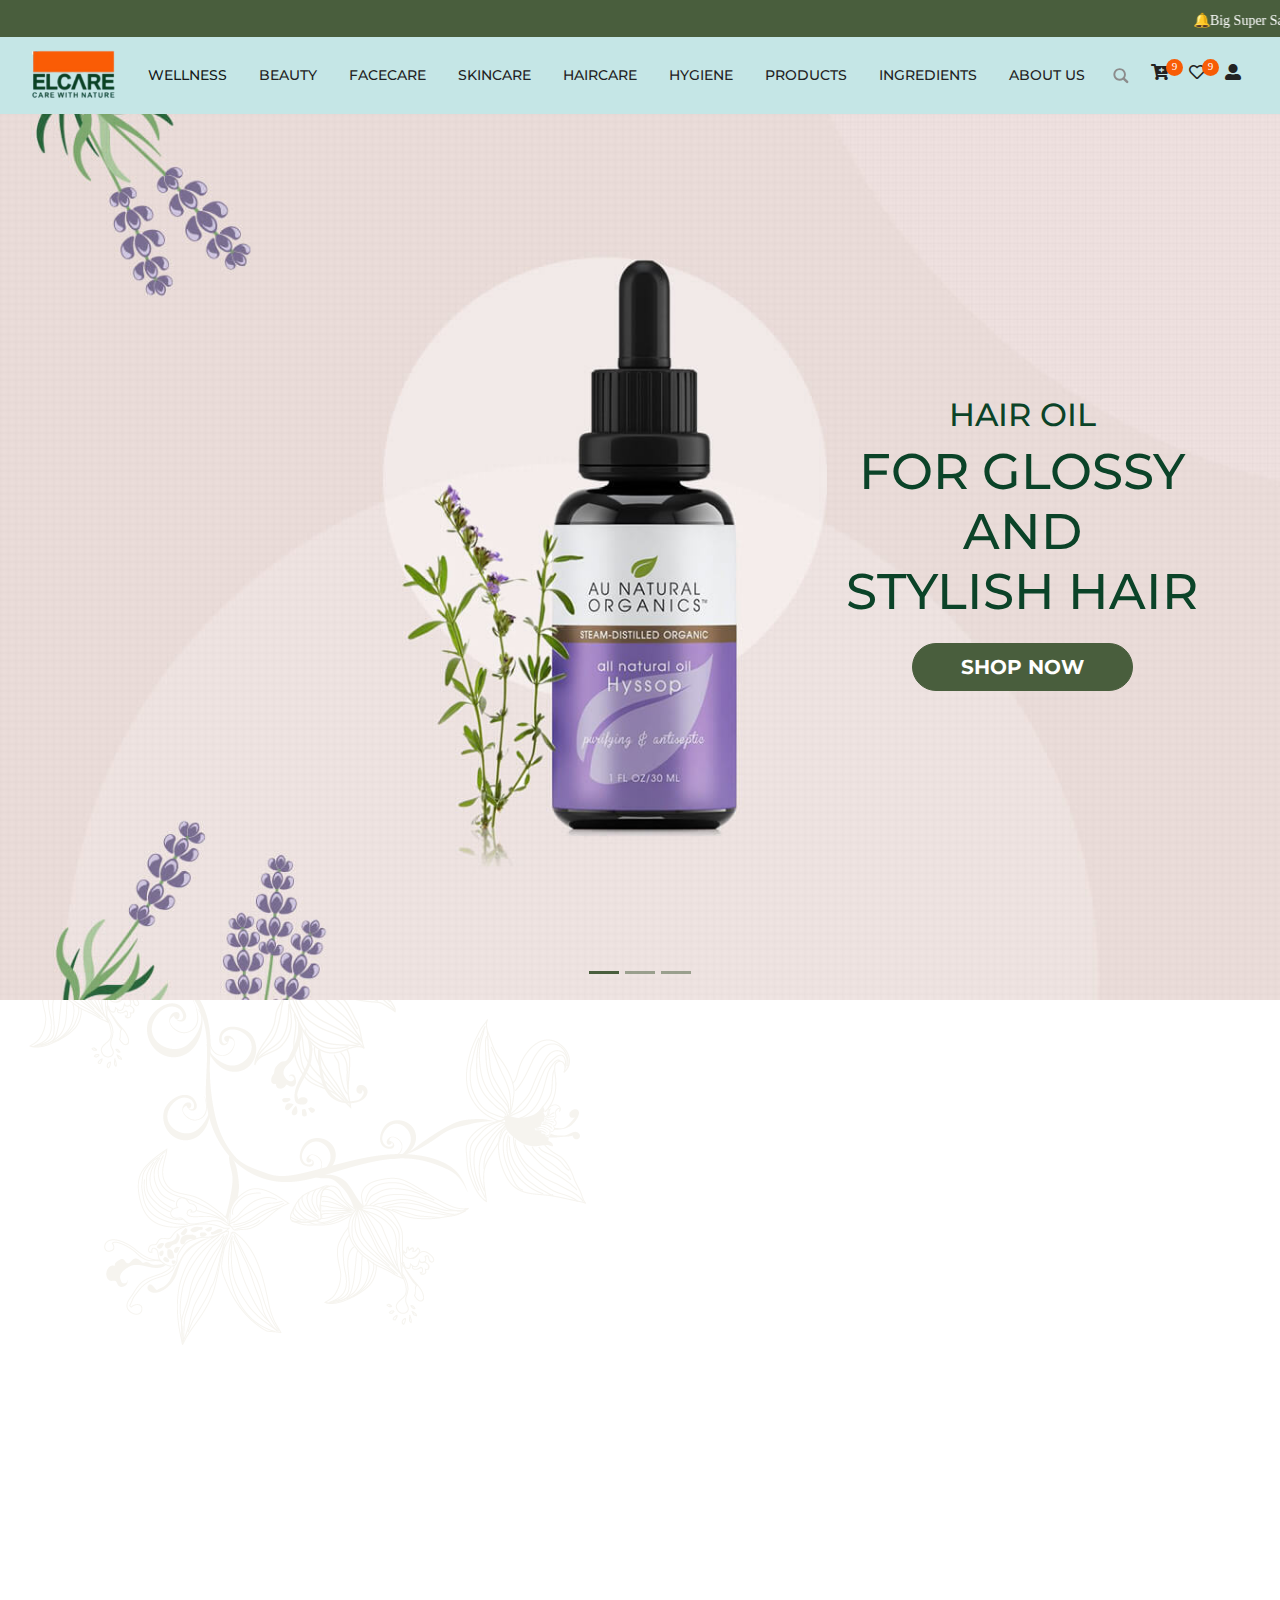
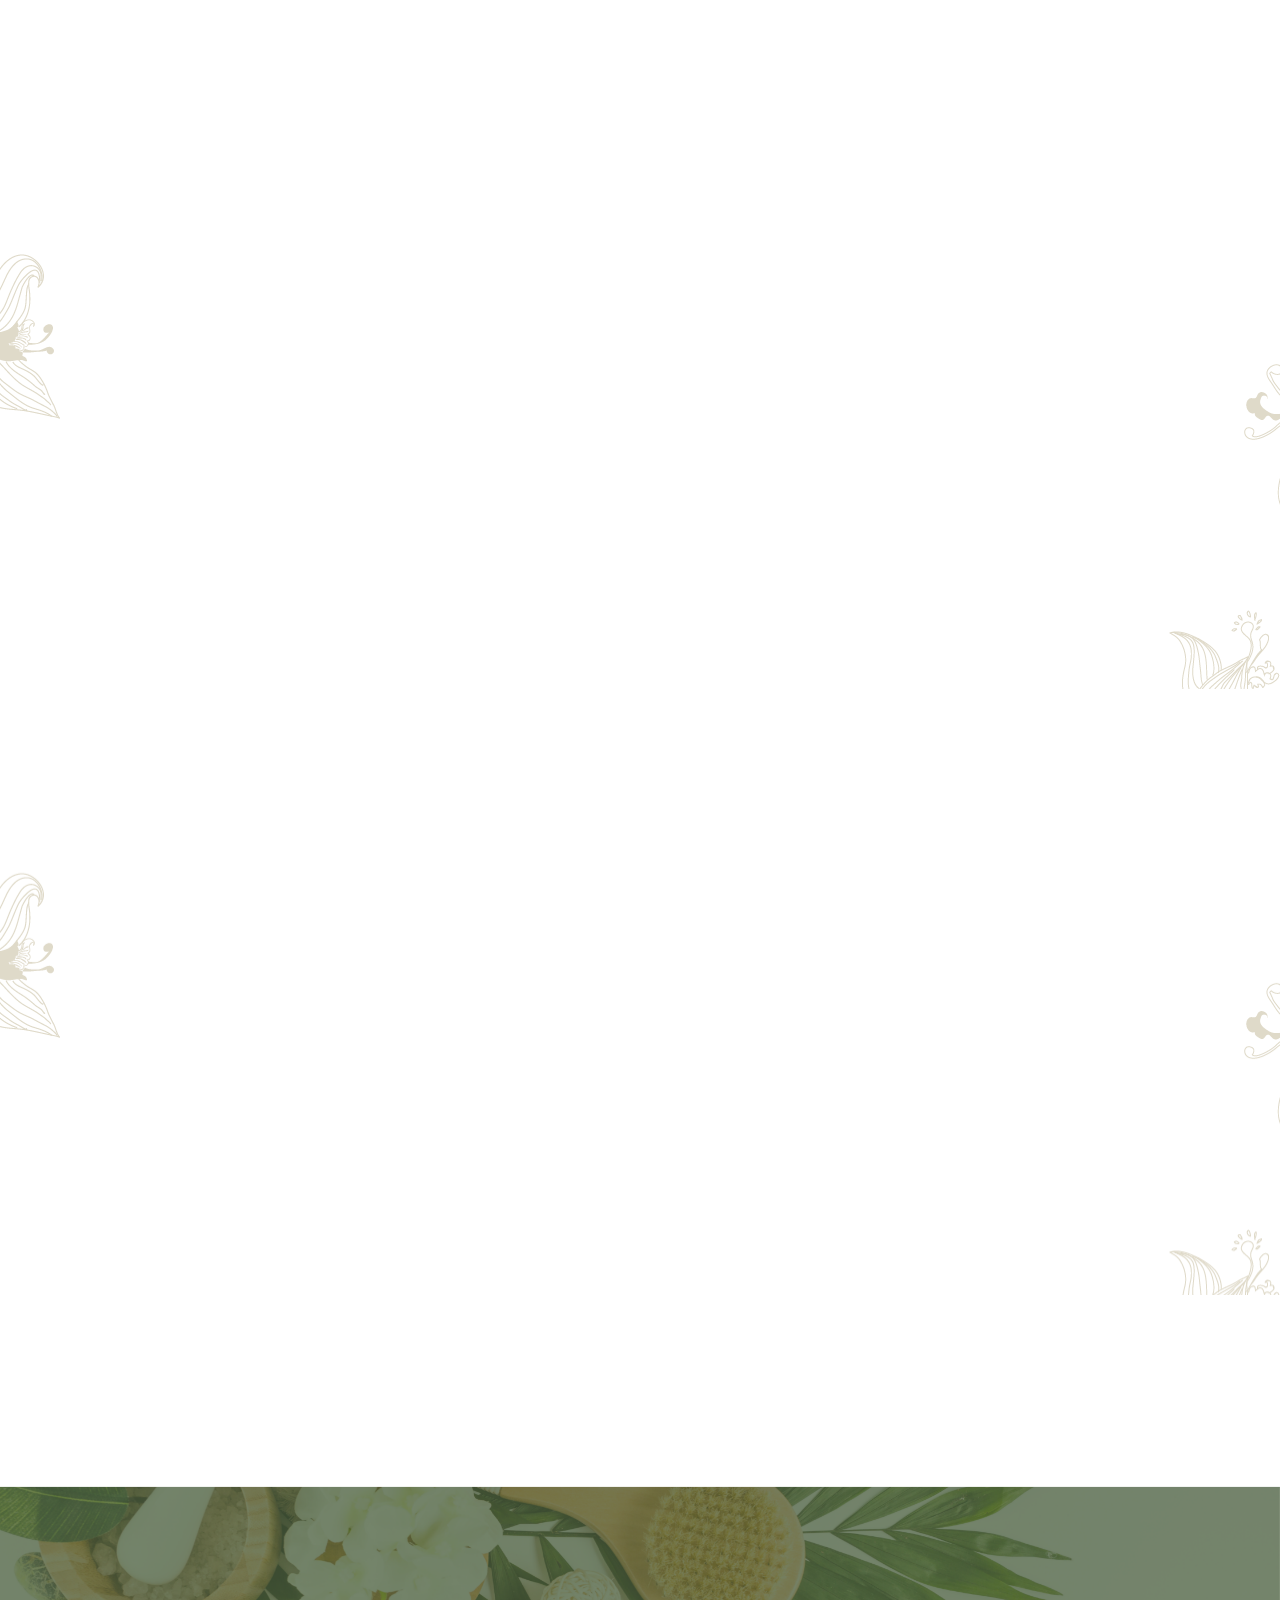
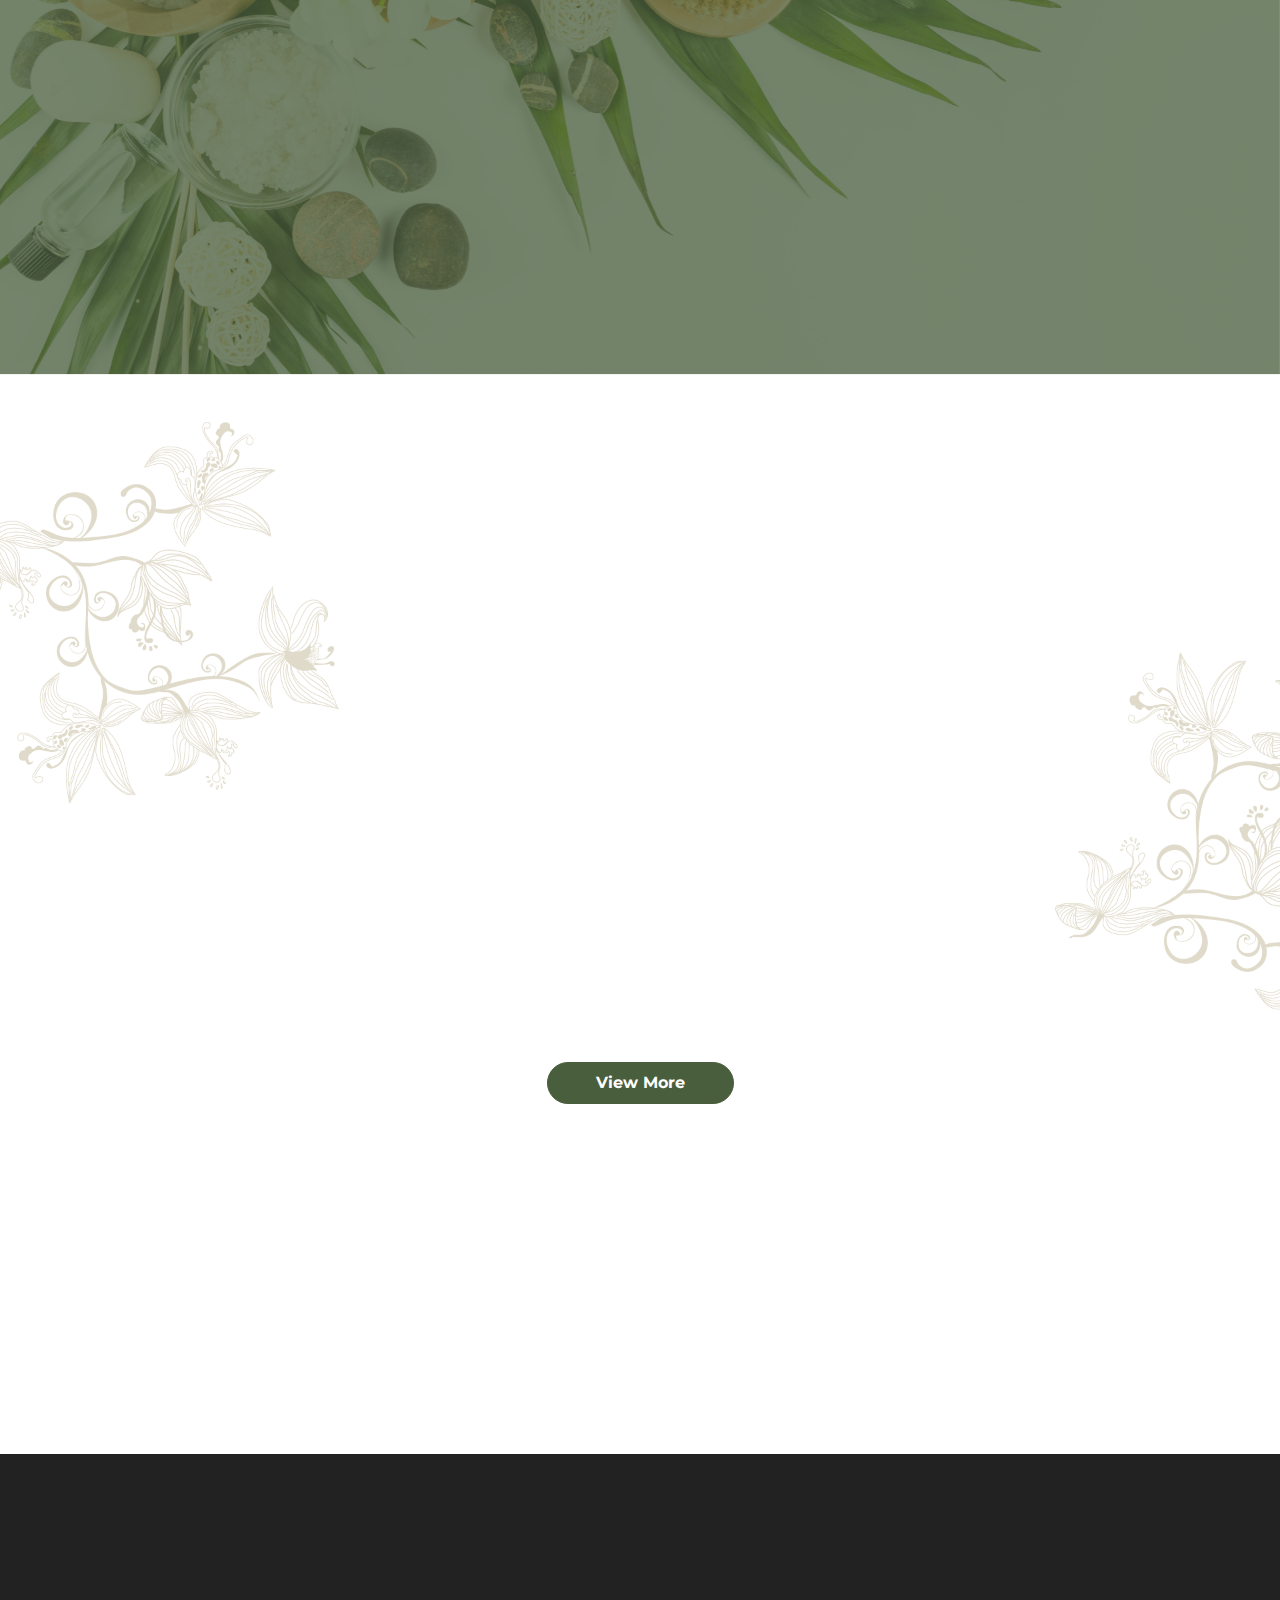
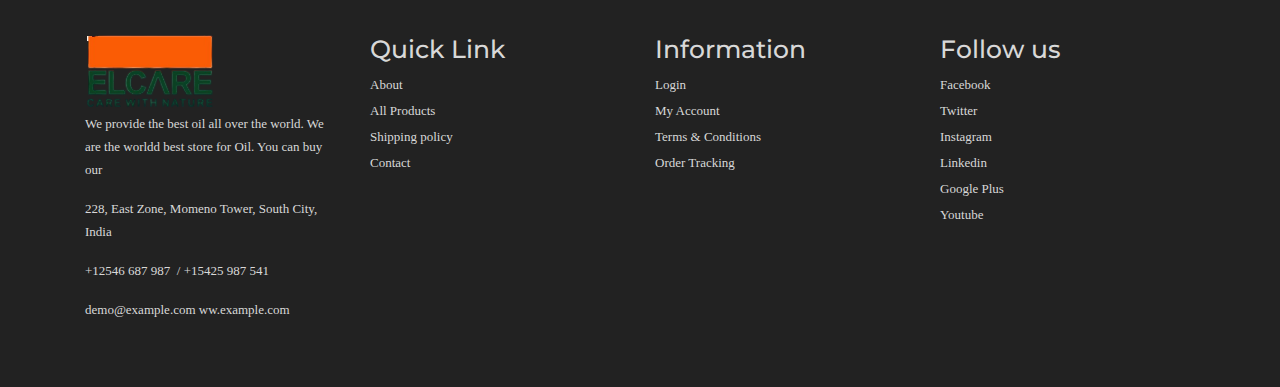
==== commit b2508270: "Product details changes" ====
--- a/index.html
+++ b/index.html
@@ -19,13 +19,6 @@
             />
         <link href="https://fonts.googleapis.com/css2?family=Montserrat:ital,wght@0,200;0,300;0,400;0,500;0,600;1,100&display=swap" rel="stylesheet">
         <link rel="stylesheet" href="https://cdnjs.cloudflare.com/ajax/libs/font-awesome/5.12.1/css/all.min.css">
-        <style>
-            .fa-heart {
-            color: #F85C05;
-            cursor: pointer;
-            }
-         
-        </style>
     </head>
     <body>
         <div class="overlay2">&nbsp;</div>
@@ -52,31 +45,31 @@
                         <div class="collapse navbar-collapse desktop-nav" id="navbarSupportedContent">
                             <ul class="navbar-nav m-auto">
                                 <li class="nav-item ">
-                                    <a class="nav-link active" href="product-detail.html">Wellness</a>
+                                    <a class="nav-link active" href="product_detail.html">Wellness</a>
                                 </li>
                                 <li class="nav-item">
-                                    <a class="nav-link" href="product-detail.html">Beauty</a>
+                                    <a class="nav-link" href="product_detail.html">Beauty</a>
                                 </li>
                                 <li class="nav-item">
-                                    <a class="nav-link" href="product-detail.html"> Facecare </a>
+                                    <a class="nav-link" href="product_detail.html"> Facecare </a>
                                 </li>
                                 <li class="nav-item">
-                                    <a class="nav-link" href="product-detail.html">Skincare </a>
+                                    <a class="nav-link" href="product_detail.html">Skincare </a>
                                 </li>
                                 <li class="nav-item">
-                                    <a class="nav-link" href="product-detail.html">Haircare </a>
+                                    <a class="nav-link" href="product_detail.html">Haircare </a>
                                 </li>
                                 <li class="nav-item">
-                                    <a class="nav-link" href="product-detail.html">Hygiene  </a>
+                                    <a class="nav-link" href="product_detail.html">Hygiene  </a>
                                 </li>
                                 <li class="nav-item">
-                                    <a class="nav-link" href="product-detail.html">Products  </a>
+                                    <a class="nav-link" href="product_detail.html">Products  </a>
                                 </li>
                                 <li class="nav-item">
                                     <a class="nav-link" href="wellness.html">Ingredients </a>
                                 </li>
                                 <li class="nav-item">
-                                    <a class="nav-link" href="product-detail.html">About Us </a>
+                                    <a class="nav-link" href="product_detail.html">About Us </a>
                                 </li>
                             </ul>
                         </div>
@@ -318,7 +311,7 @@
                 </div>
             </section>
             <section class="back-attach3">
-                <form action="product-detail.html">  
+                <form action="product_detail.html">  
                 <div class="featured ft mt-fix">
                 <div class="container">
                     <div class="heading__"  data-aos="fade-up"  data-aos-duration="1000">
@@ -628,8 +621,8 @@
                                                 <a href=" "  title="Add to wishlist">
                                                 <i class="far fa-heart" style="color: #222"></i>
                                                 </a>
-                                                <a href=" " title="Quick view">
-                                                <i class="fas fa-eye"></i>
+                                                <a href=" " title="Quick view"  data-toggle="modal" data-target="#quickview">
+                                                        <i class="fas fa-eye"></i>
                                                 </a>
                                             </div>
                                         </div>
@@ -1118,6 +1111,127 @@
                      </div>
                   </div>
             </section>
+            <!-- Modal -->
+
+<!-- Modal -->
+<div class="modal fade quickview_" id="quickview" tabindex="-1" aria-labelledby="exampleModalLabel" aria-hidden="true" style="z-index: 99999999">
+  <div class="modal-dialog">
+    <div class="modal-content">
+      <div class="modal-header">
+        <button type="button" class="close" data-dismiss="modal" aria-label="Close">
+          <span aria-hidden="true">&times;</span>
+        </button>
+      </div>
+      <div class="modal-body product-description ">
+            <div class="Products-sec">
+                <div class="row">
+                     <div class="col-md-4">
+
+                        <div class="img-sec product-single">
+                           <div class="">
+                              <img src="images/shampoo.jpeg"  class="product-img">
+                           </div>
+                           <div class="">
+                              <img src="images/HandandBodyLotion.jpeg" class="product-img">
+                           </div>
+                           <div class="">
+                              <img src="images/handwash.jpeg" class="product-img">
+                           </div>
+                            <div class="   ">
+                              <video src="images/video.mp4" style="width: 100%;" controls="" poster="images/slider-1.jpg" class="product-img"></video>
+                           </div>
+                        </div>
+                        <div class="img-sec-nav product-carosuel">
+                           <div class="">
+                              <img src="images/shampoo.jpeg"  class="product-img">
+                           </div>
+                           <div class="">
+                              <img src="images/HandandBodyLotion.jpeg" class="product-img">
+                           </div>
+                           <div class="">
+                              <img src="images/handwash.jpeg" class="product-img">
+                           </div>
+                           <div class="   ">
+                             <img src="images/handwash.jpeg" class="product-img">
+                           </div>
+                        </div>
+                     </div>
+                     <div class="col-md-8">
+                        <div class="product-content">
+                           <h2>Wonder Hair Oil</h2>
+                           <p class="price">&#x20B9;200 <span><strike>&#x20B9;400</strike></span></p>
+                           <span class="bb"></span>
+                           <div class="product-details">
+                              <p>Lorem ipsum dolor sit amet, consectetur adipisicing elit, sed do eiusmod
+                                 tempor incididunt ut labore et dolore magna aliqua. Ut enim ad minim veniam,
+                                 quis nostrud exercitation ullamco laboris nisiatat non
+                                 proident, sunt in culpa qui officia deserunt mollit anim id est laborum.
+                              </p>
+                              <p>Lorem ipsum dolor sit amet, consectetur adipisicing elit, sed do eiusmod
+                                 tempor incididunt ut labore et dolore magna aliqua. Ut enim ad minim veniam,
+                                 quis nostrud exercitation ullamco laboris nisiatat navigation
+                              </p>
+                              <div class="row Quantity m-0" style="align-items: center;">
+                                 <div class="col-3 pl-0">
+                                    <p class="qt">Quantity:</p>
+                                 </div>
+                                 <div class="col-9">
+                                    <div class="form-group">
+                                       <select class="form-control">
+                                          <option>1</option>
+                                          <option>2</option>
+                                          <option>3</option>
+                                          <option>4</option>
+                                          <option>5</option>
+                                       </select>
+                                    </div>
+                                 </div>
+                              </div>
+                              <div class="row Quantity m-0" style="align-items: center;">
+                                 <div class="col-3 pl-0">
+                                    <p class="qt">Sub-Total:</p>
+                                 </div>
+                                 <div class="col-9">
+                                    <p class="price">&#x20B9;200</p>
+                                 </div>
+                              </div>
+                              <div class="row Quantity m-0" style="align-items: center;">
+                                 <div class="col-3 pl-0">
+                                    <p class="qt">Availablity:</p>
+                                 </div>
+                                 <div class="col-9">
+                                    <p class="">10 in Stokes</p>
+                                 </div>
+                              </div>
+                              <div class="row Quantity m-0" style="align-items: center;">
+                                 <div class="col-3 pl-0">
+                                    <p class="qt">Pincode:</p>
+                                 </div>
+                                 <div class="col-9">
+                                    <input type="  " name="" placeholder=" Enter your pincode" class="form-control w-50">
+                                 </div>
+                              </div>
+                              <div class="row buy-products-btn" style="flex-wrap:  nowrap;  ">
+                                 <div class="">
+                                    <a href="" class="  btn_ btn"><i class="fas fa-cart-plus"></i>Add to Cart</a>
+                                 </div>
+                                 <div class="">
+                                    <a href=""  class="  btn_ btn">Buy it Now</a>
+                                 </div>
+                                 <div class="">
+                                    <a href=""  class="  btn_ btn"><i class="far fa-heart" ></i>Add to Wishlist</a>
+                                 </div>
+                              </div>
+                           </div>
+                        </div>
+                     </div>
+                </div>
+            </div>
+      </div>
+    </div>
+  </div>
+</div>
+            <!--  -->
         </main>
         <footer>
             <div class="footer-top-section section bg-dark">
--- a/css/style.css
+++ b/css/style.css
@@ -1790,7 +1790,10 @@
     background-position: top left;
     background-size: 100%
 }
-
+.back-attach5 {
+    background: url(../images/parallax2.png);
+    background-position: right;
+}
 .best-seller .wellness-carosuel .Products-sec:hover>.Cart-sec-hover {
     display: flex;
     justify-content: center;
@@ -1866,4 +1869,243 @@
 
 .Products-list .row {
     justify-content: center;
+}
+.quickview_ .modal-dialog{
+		max-width: 			77%;
+}
+.quickview_ .slick-initialized .slick-slide{
+margin: 	.3rem;
+}
+.quickview_
+.product-description{
+	padding:1rem;	
+}
+.quickview_
+.Products-sec:hover {
+    box-shadow: none;	
+}
+.products-listin-sec .products{
+    display: flex;
+    align-items: flex-start;
+    padding:    1rem;
+    border:     1px solid   #eee;
+    margin:    2rem 1rem;
+}
+.products-listin-sec  .img-sec{
+    width: 40%;
+}
+.products-listin-sec  h2{
+    font-size:  20px;
+    color: #0B4328;
+}
+.products-listin-sec  p{
+    color:  #777;
+    margin-bottom:  .3rem;
+}
+.products-listin-sec 
+.products-details{
+    padding-left:   1.3rem;
+}
+.products-listin-sec .rates{
+    color:  #000;
+    font-weight:    normal  ;   
+    font-size:  20px;
+}
+.products-listin-sec 
+.buy-products-btn a{
+    margin:     .4rem ;
+}
+.products-listin-sec 
+.buy-products-btn i{
+    margin:  0  .3rem;
+}
+.products-listin-sec  .product-description{
+    padding-top:    2rem;
+}
+.products-listin-sec
+.product-description .btn {
+    
+    font-size: 14px;
+    padding: .4rem 2rem;
+}
+.product-category
+ .product-sidebar-header {
+    display: flex;
+    align-items: center;
+    justify-content: space-between;
+}
+.product-category h2 {
+    font-size: 14px;
+    color: #000;
+    /* font-weight: 700; */
+    text-transform: uppercase;
+    margin: 0;
+    cursor: pointer;
+    padding: 10px 0;
+}
+.product-category .border-b {
+    border-bottom: 1px solid #eee;
+    height: 2px;
+    width: 100%;
+    /* display: inline-block; */
+}
+.product-category .con {
+    display: block;
+    position: relative;
+    padding-left: 35px;
+    margin-bottom: 12px;
+    cursor: pointer;
+    font-size: 14px;
+    -webkit-user-select: none;
+    -moz-user-select: none;
+    -ms-user-select: none;
+    user-select: none;
+}
+.product-category label {
+    padding: 0 15px 0;
+    font-size: 13px;
+    display: inline-block;
+    /* font-weight: 700; */
+}
+.product-category .con input {
+    position: absolute;
+    opacity: 0;
+    cursor: pointer;
+    height: 0;
+    width: 0;
+}
+.product-category .con input:checked~.checkmark {
+    background-color: #495E3D;
+}
+.product-category .checkmark {
+    position: absolute;
+    top: 0;
+    left: 0;
+    height: 20px;
+    width: 20px;
+    background-color: #eee;
+}
+.product-category .con input:checked~.checkmark:after {
+    display: block;
+}
+.product-category .con .checkmark:after {
+    left: 7px;
+    top: 3px;
+    width: 6px;
+    height: 12px;
+    border: solid white;
+    border-width: 0 3px 3px 0;
+    -webkit-transform: rotate(45deg);
+    -ms-transform: rotate(45deg);
+    transform: rotate(45deg);
+}
+.product-category .checkmark:after {
+    content: "";
+    position: absolute;
+    display: none;
+}
+.color-outer {
+    width: 33.33%;
+    display: block;
+    text-align: center;
+}
+.product-category .color .color-con {
+    text-align: center;
+    width: 30px;
+    height: 30px;
+    left: 0;
+    right: 0;
+    top: 0;
+    bottom: 0;
+    margin: 0 auto;
+}
+.product-category .color .color-con {
+    display: block;
+    position: relative;
+    /* padding-left: 35px; */
+    /* margin-bottom: 30px; */
+    cursor: pointer;
+    margin: 10px auto;
+    font-size: 0;
+    -webkit-user-select: none;
+    -moz-user-select: none;
+    -ms-user-select: none;
+    user-select: none;
+}
+.product-category .color .color-con input {
+    position: absolute;
+    opacity: 0;
+    cursor: pointer;
+    height: 0;
+    width: 0;
+}
+.product-category .color .black {
+    background-color: #000;
+    border-radius: 100px;
+}
+.product-category .color .grey {
+    background-color: #eee;
+    border-radius: 100px;
+}
+.product-category .color .pink {
+    background-color: pink;
+    border-radius: 100px;
+}
+.product-category .color .blue {
+    background-color: blue;
+    border-radius: 100px;
+}
+.product-category .color  p{
+    text-transform: capitalize; 
+}
+.product-category .color .green {
+    background-color: green;
+    border-radius: 100px;
+}
+.product-category .color .checkmark-color {
+    position: absolute;
+    top: 0;
+    left: 0;
+    height: 30px;
+    width: 30px;
+}
+.product-category .color .color-con input:checked~.checkmark-color:after {
+    display: block;
+}
+.product-category .color .color-con .checkmark-color:after {
+    left: 11px;
+    top: 4px;
+    width: 8px;
+    height: 17px;
+    border: solid white;
+    border-width: 0 3px 3px 0;
+    -webkit-transform: rotate(45deg);
+    -ms-transform: rotate(45deg);
+    transform: rotate(45deg);
+}
+.product-category .color .checkmark-color:after {
+    content: "";
+    position: absolute;
+    display: none;
+}
+.products-listin-sec .form-control{
+    width:  200px;
+    margin-left:    auto;   
+    border-radius:  0;
+}
+.products-listin-sec
+.header-sec{
+    display:    flex;  
+    justify-content:    space-between;align-items:  center; 
+    margin:0 3rem;
+}
+.products-listin-sec
+.header-sec h2{
+    font-size:  25px;
+    color:  #495E3D;
+}
+.products-listin-sec
+.products-details h2{
+    font-size:  18px;
+    color:  #495E3D;
 }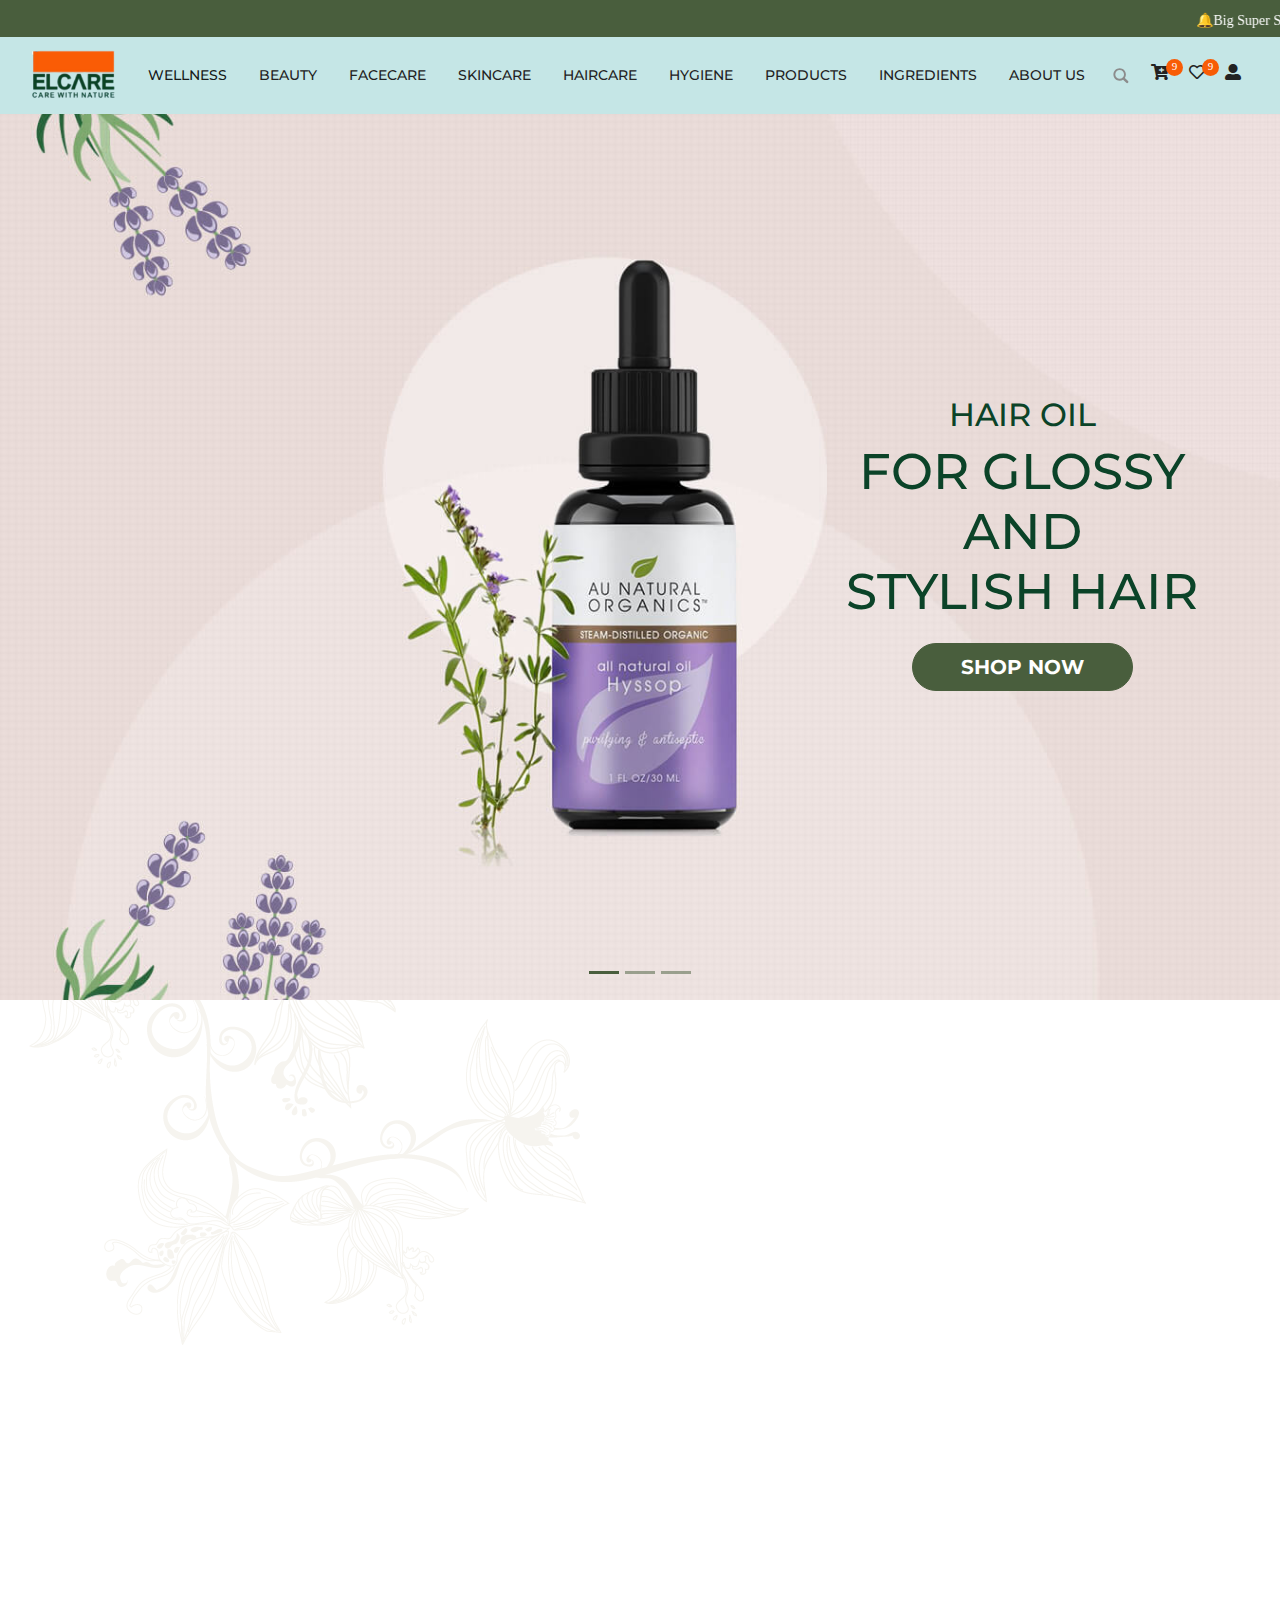
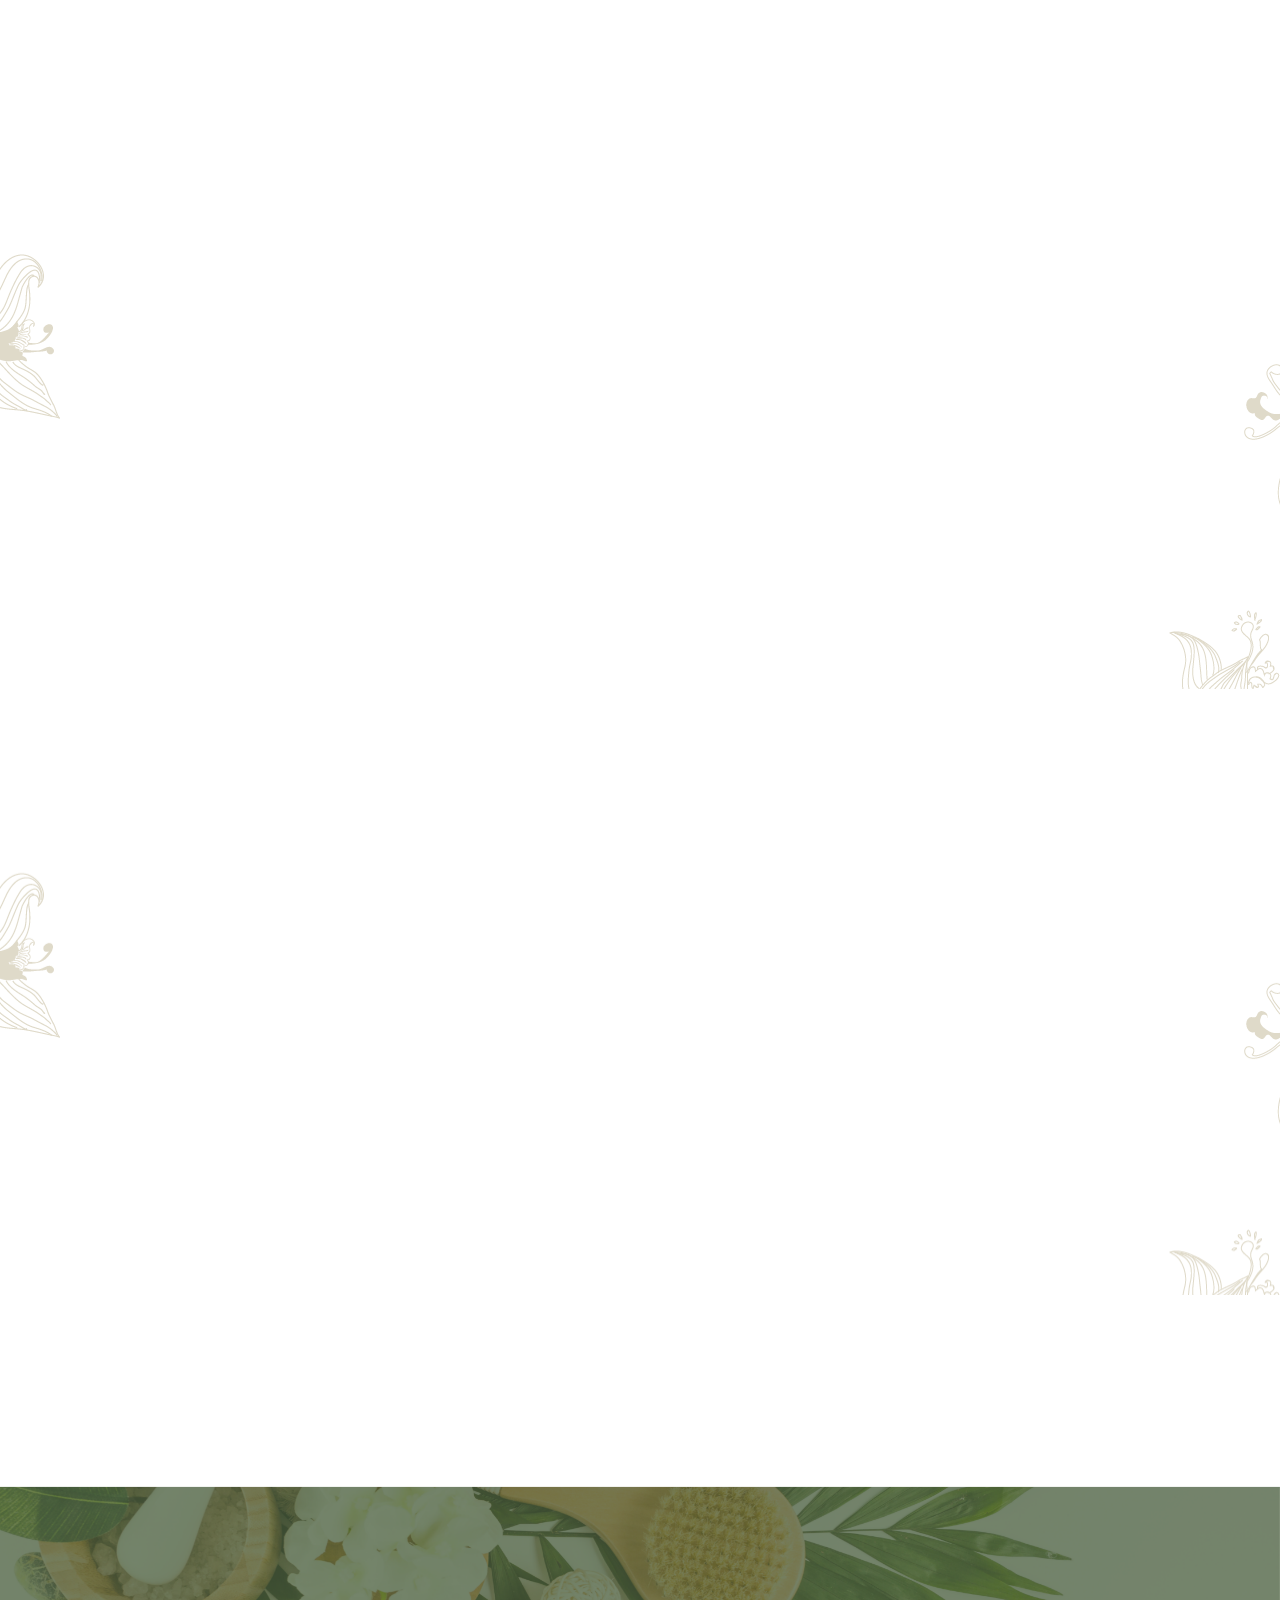
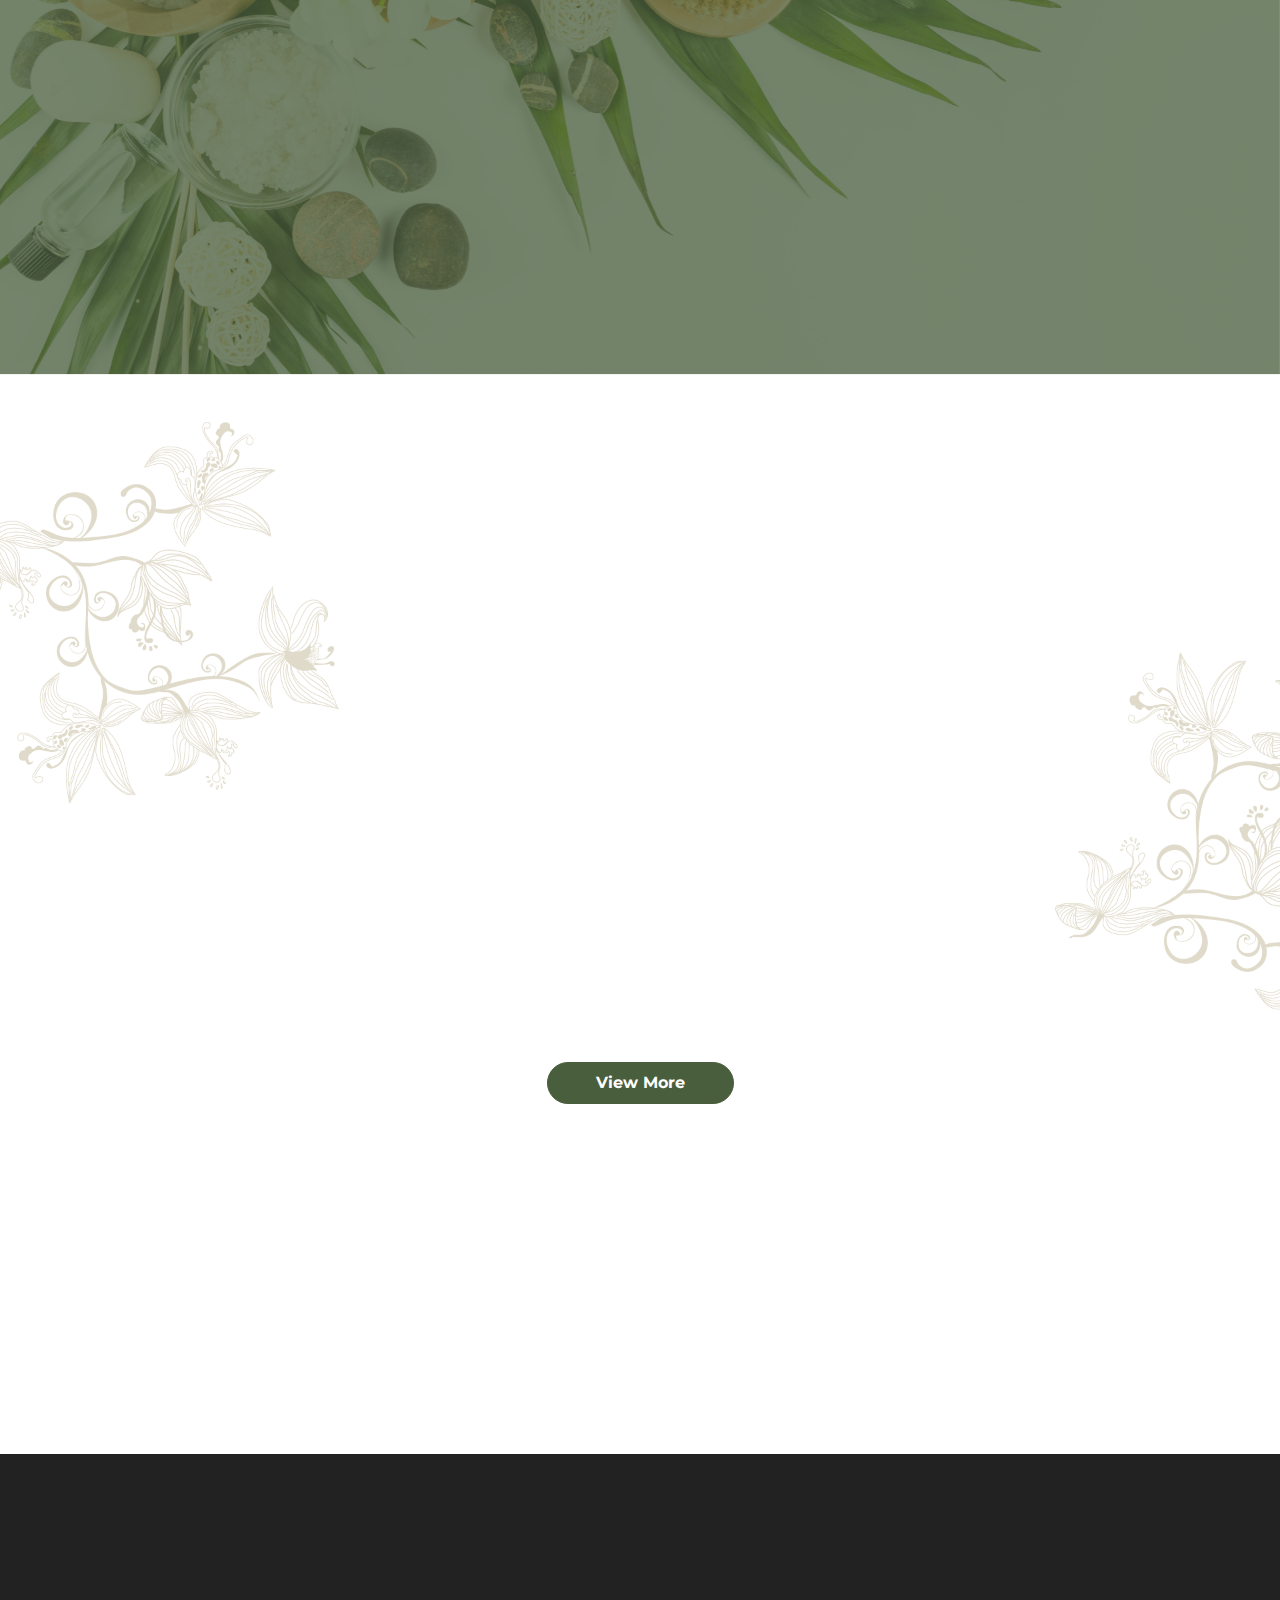
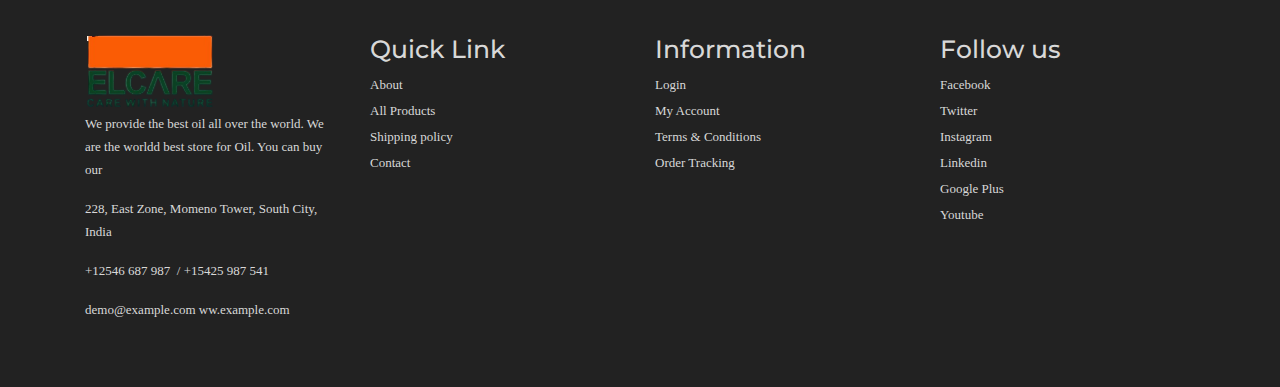
==== commit bff206b9: "Product details changes" ====
--- a/index.html
+++ b/index.html
@@ -45,31 +45,31 @@
                         <div class="collapse navbar-collapse desktop-nav" id="navbarSupportedContent">
                             <ul class="navbar-nav m-auto">
                                 <li class="nav-item ">
-                                    <a class="nav-link active" href="product_detail.html">Wellness</a>
+                                    <a class="nav-link active" href="product_list.html">Wellness</a>
                                 </li>
                                 <li class="nav-item">
-                                    <a class="nav-link" href="product_detail.html">Beauty</a>
+                                    <a class="nav-link" href="product_list.html">Beauty</a>
                                 </li>
                                 <li class="nav-item">
-                                    <a class="nav-link" href="product_detail.html"> Facecare </a>
+                                    <a class="nav-link" href="product_list.html"> Facecare </a>
                                 </li>
                                 <li class="nav-item">
-                                    <a class="nav-link" href="product_detail.html">Skincare </a>
+                                    <a class="nav-link" href="product_list.html">Skincare </a>
                                 </li>
                                 <li class="nav-item">
-                                    <a class="nav-link" href="product_detail.html">Haircare </a>
+                                    <a class="nav-link" href="product_list.html">Haircare </a>
                                 </li>
                                 <li class="nav-item">
-                                    <a class="nav-link" href="product_detail.html">Hygiene  </a>
+                                    <a class="nav-link" href="product_list.html">Hygiene  </a>
                                 </li>
                                 <li class="nav-item">
-                                    <a class="nav-link" href="product_detail.html">Products  </a>
+                                    <a class="nav-link" href="product_list.html">Products  </a>
                                 </li>
                                 <li class="nav-item">
                                     <a class="nav-link" href="wellness.html">Ingredients </a>
                                 </li>
                                 <li class="nav-item">
-                                    <a class="nav-link" href="product_detail.html">About Us </a>
+                                    <a class="nav-link" href="product_list.html">About Us </a>
                                 </li>
                             </ul>
                         </div>
--- a/css/style.css
+++ b/css/style.css
@@ -1910,6 +1910,7 @@
     color:  #000;
     font-weight:    normal  ;   
     font-size:  20px;
+    font-family:    Poppins;
 }
 .products-listin-sec 
 .buy-products-btn a{
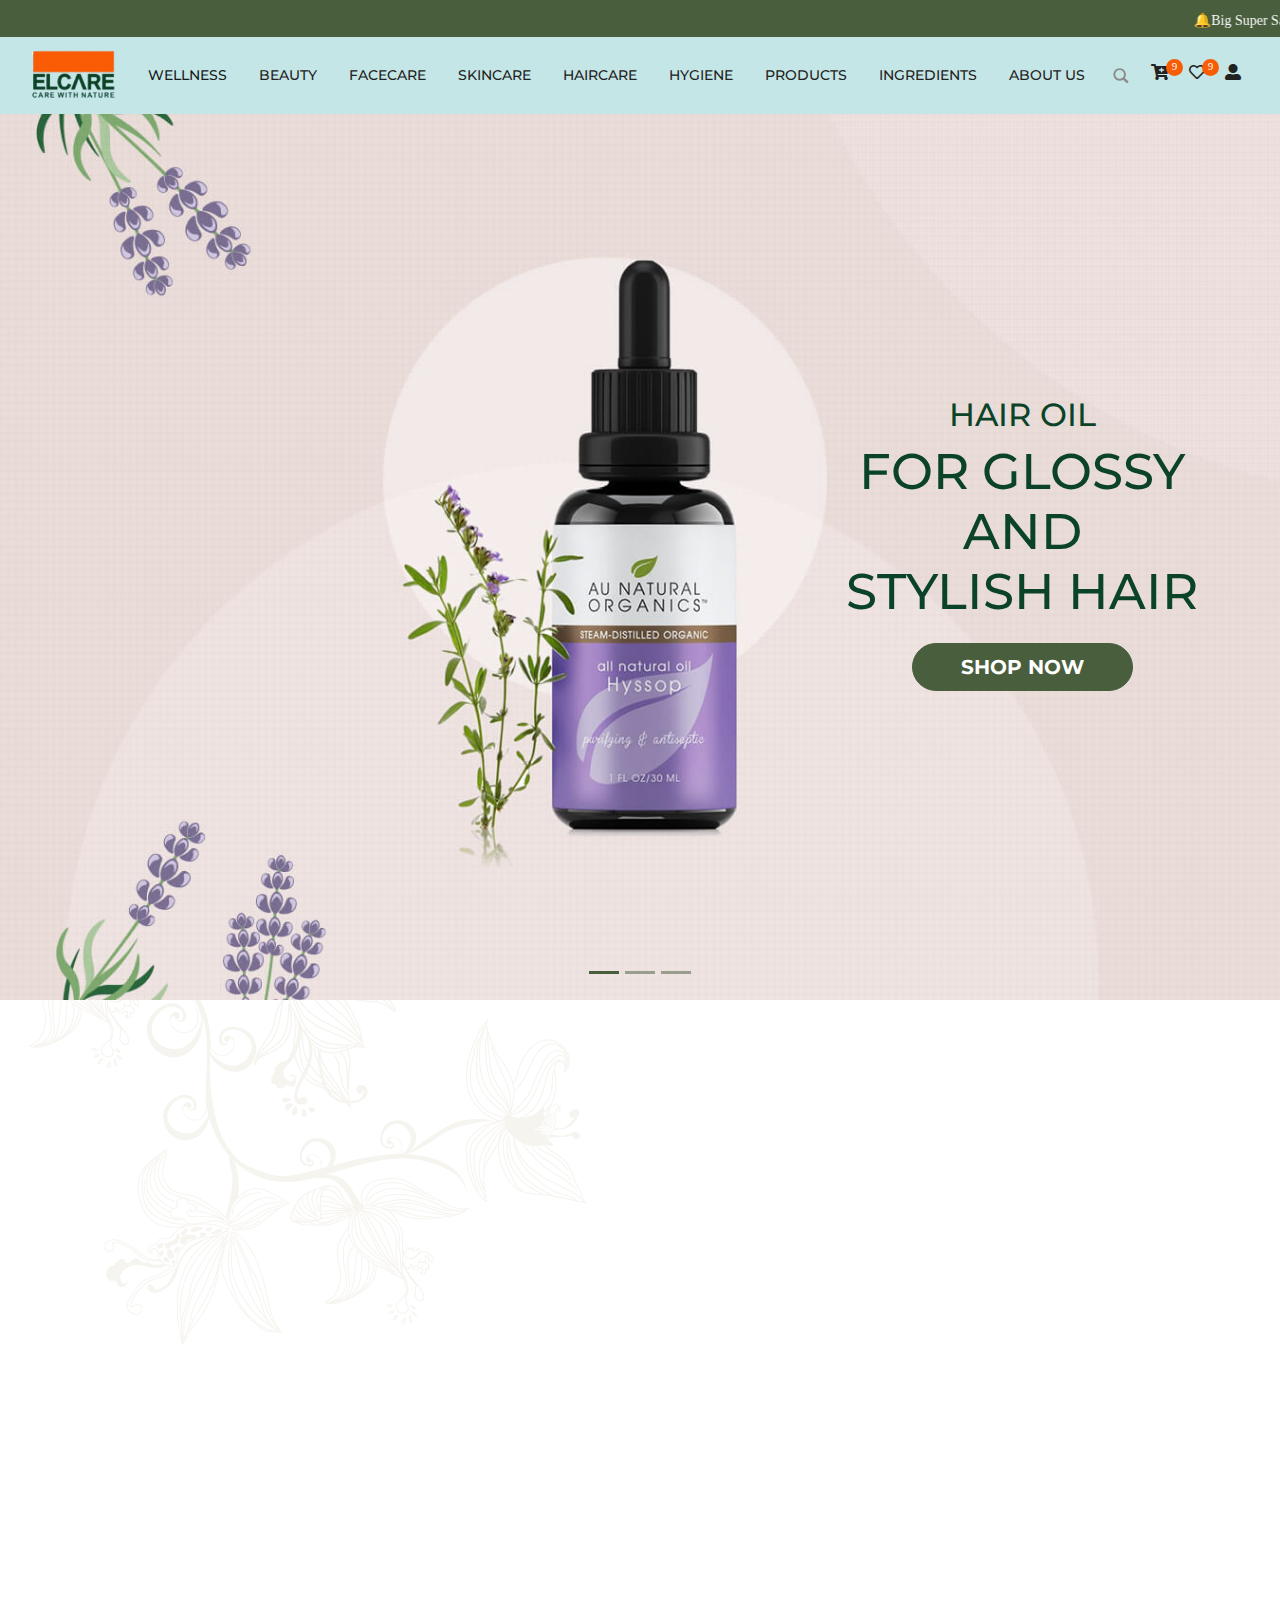
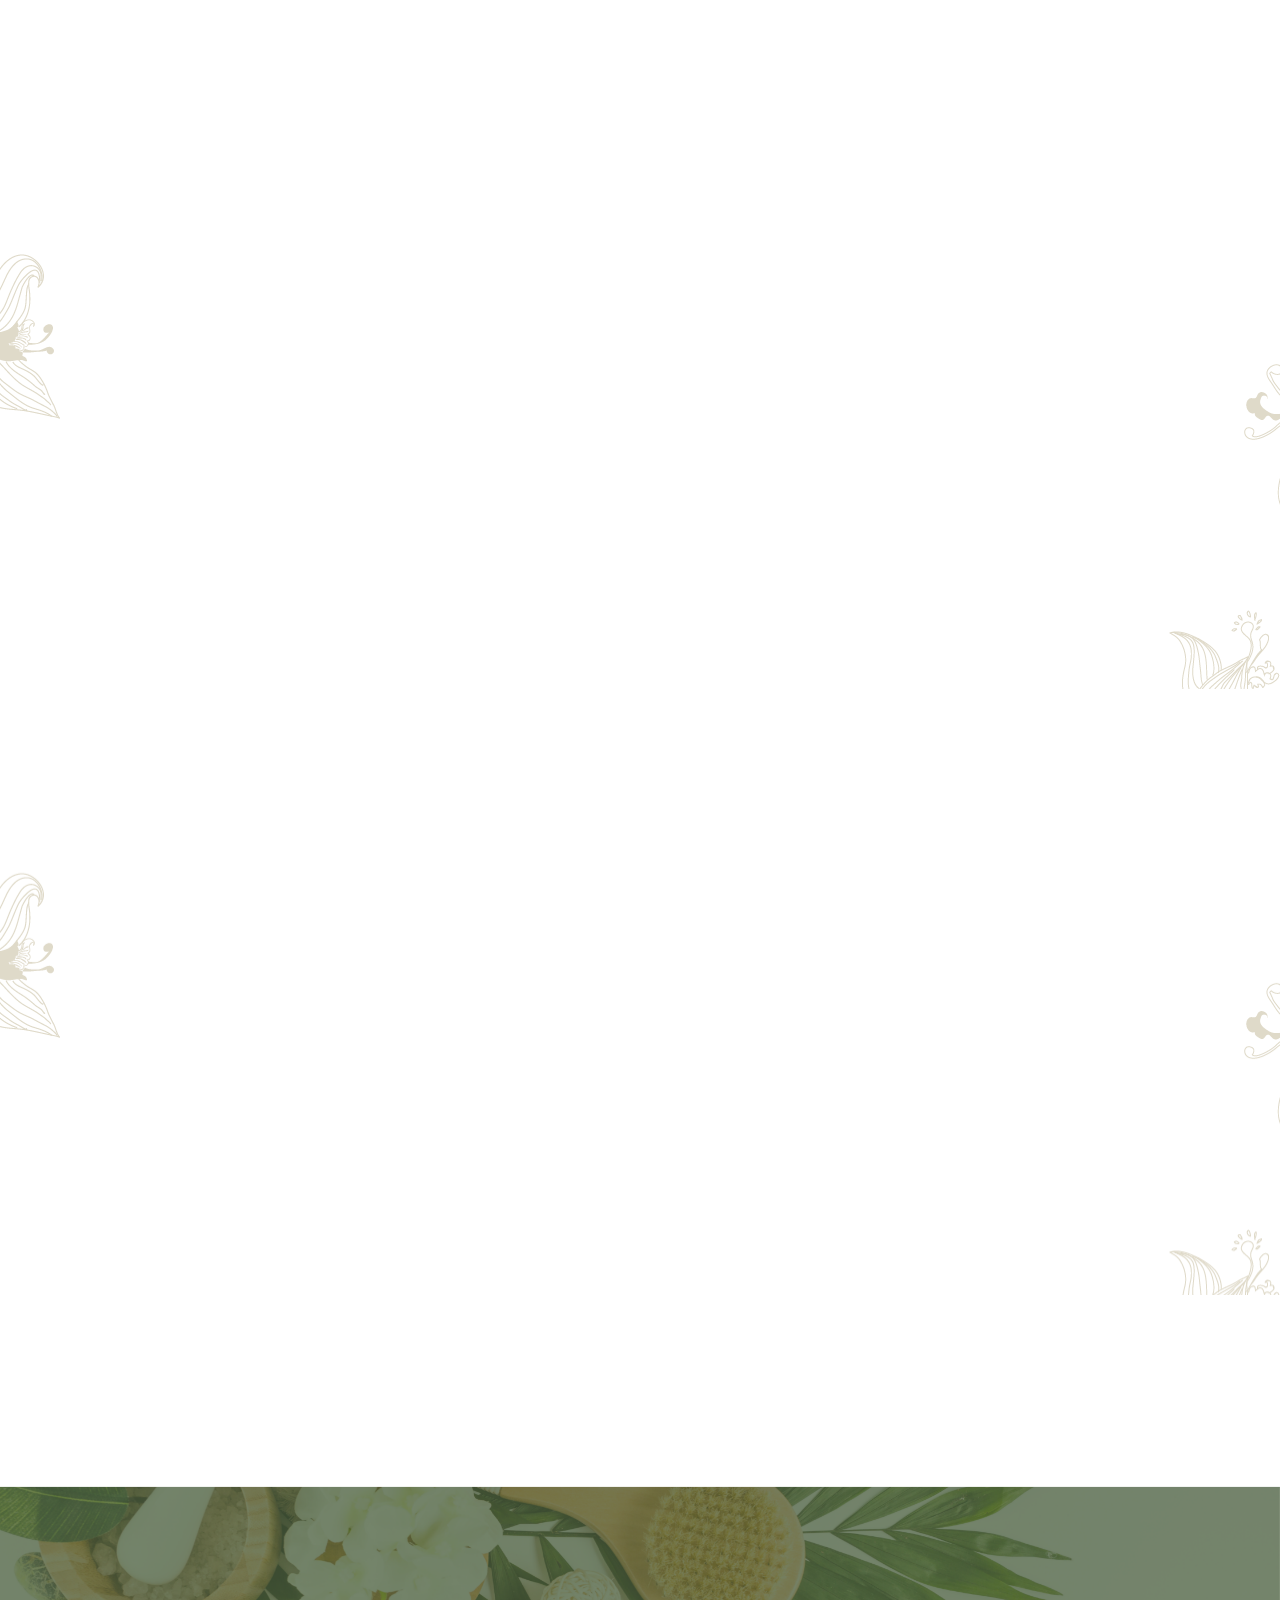
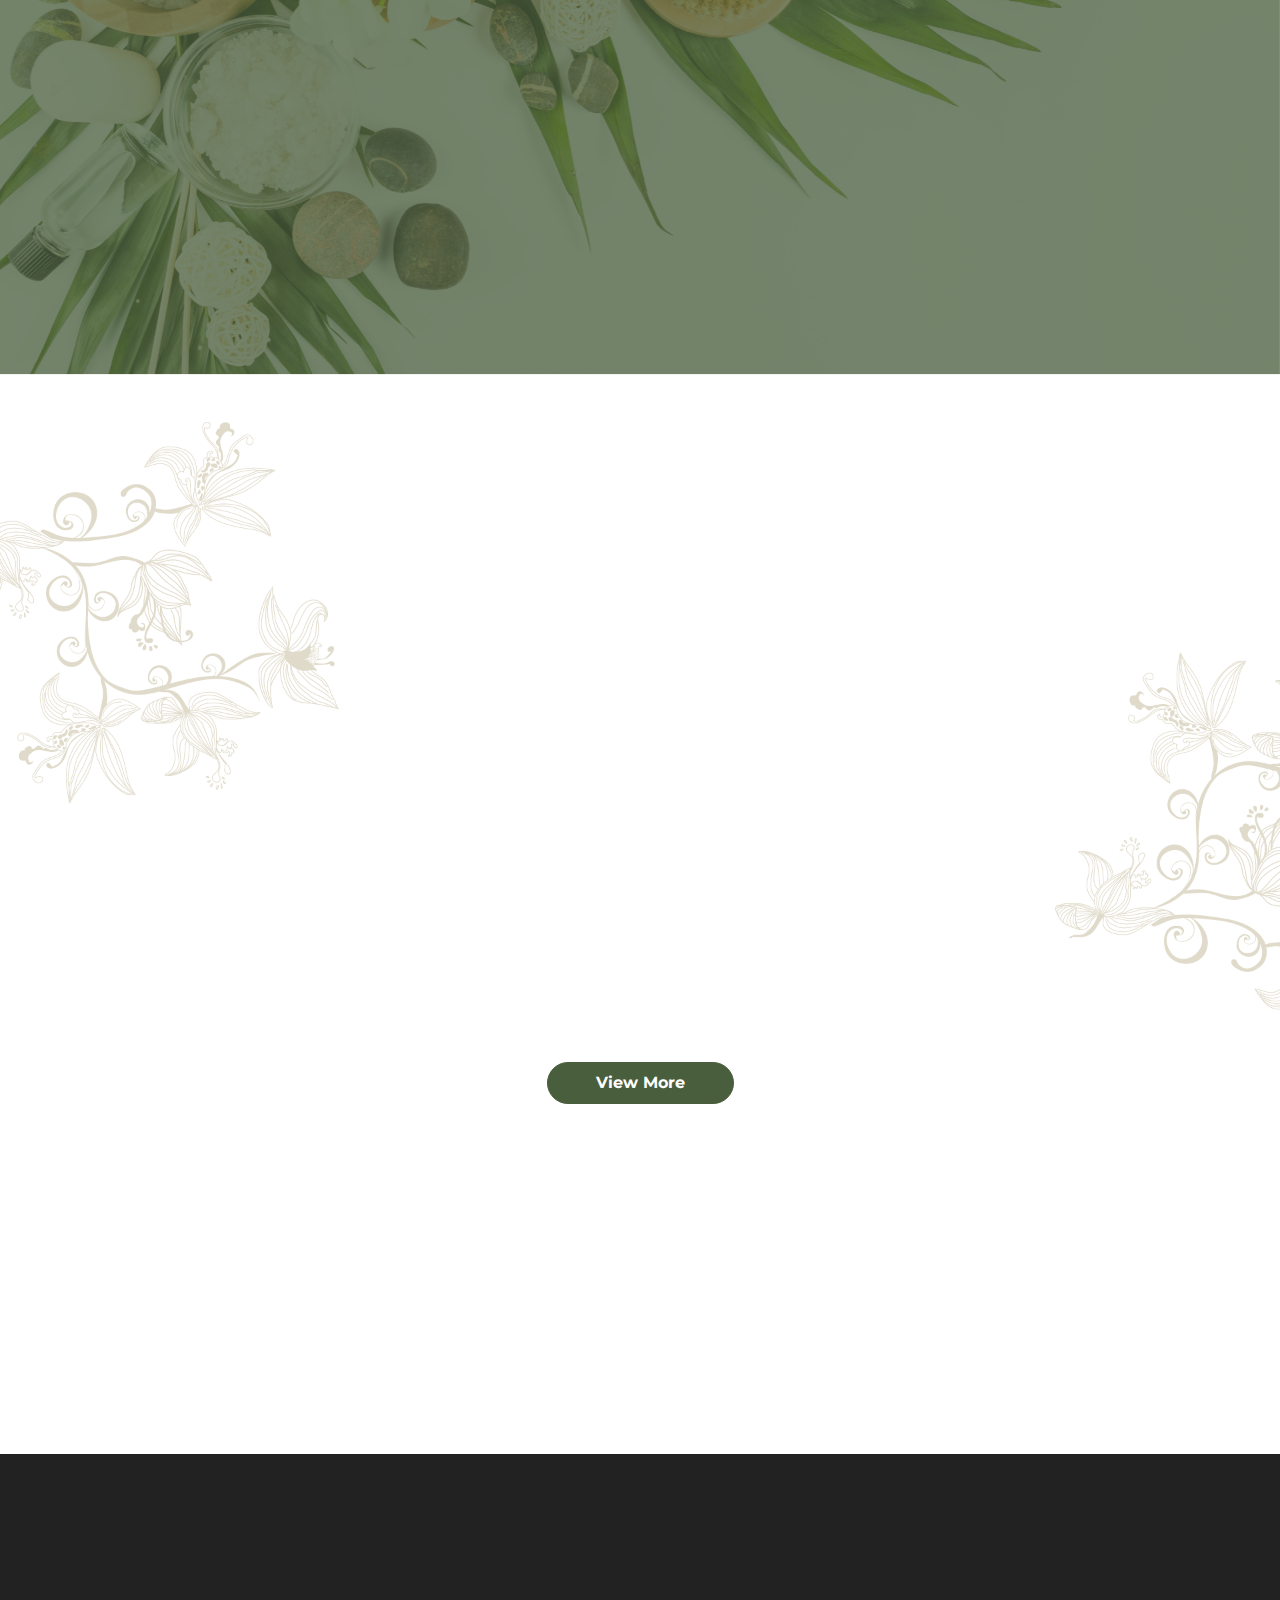
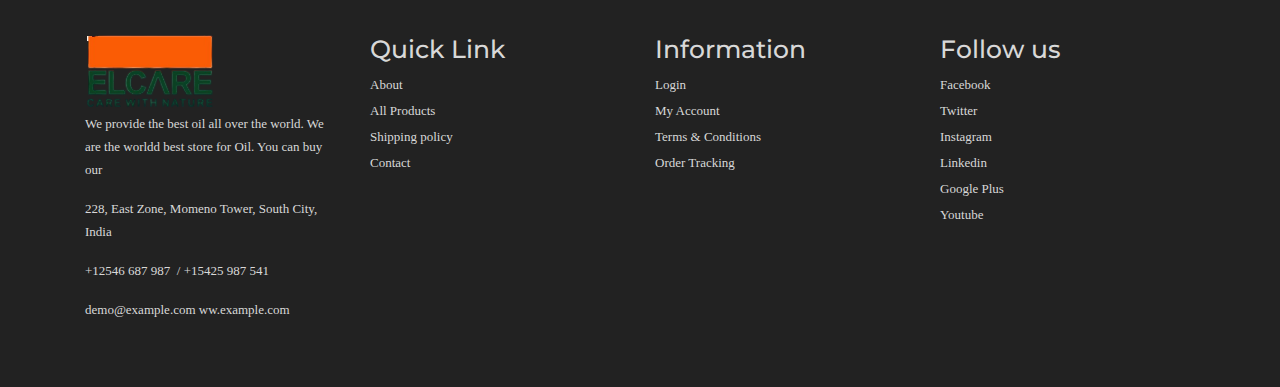
==== commit 446b9bfd: "Product details changes" ====
--- a/index.html
+++ b/index.html
@@ -336,7 +336,7 @@
                                             <h2>Scalp &amp; Hair Shampoo</h2>
                                             <p>Lorem ipsum Lorem ipsum dolor sit amet, consectetur adipisicing elit, sed do eiu</p>
                                             <p>Lorem ipsum Lorem ipsum dolor sit amet, consectetur adipisicing elit, sed do eiu</p>
-                                            <button class="btn_ btn" tabindex="0">SHOP NOW</button>
+                                            <button class="btn_ btn" tabindex="0" style="background: #F85C05">SHOP NOW</button>
                                         </div>
                                     </div>
                                 </div>
@@ -357,7 +357,7 @@
                                             <h2>Scalp &amp; Hair Shampoo</h2>
                                             <p>Lorem ipsum Lorem ipsum dolor sit amet, consectetur adipisicing elit, sed do eiu</p>
                                             <p>Lorem ipsum Lorem ipsum dolor sit amet, consectetur adipisicing elit, sed do eiu</p>
-                                            <button class="btn_ btn" tabindex="0">SHOP NOW</button>
+                                            <button class="btn_ btn" tabindex="0" style="background: #F85C05">SHOP NOW</button>
                                         </div>
                                     </div>
                                 </div>
@@ -378,7 +378,7 @@
                                             <h2>Scalp &amp; Hair Shampoo</h2>
                                             <p>Lorem ipsum Lorem ipsum dolor sit amet, consectetur adipisicing elit, sed do eiu</p>
                                             <p>Lorem ipsum Lorem ipsum dolor sit amet, consectetur adipisicing elit, sed do eiu</p>
-                                            <button class="btn_ btn" tabindex="0">SHOP NOW</button>
+                                            <button class="btn_ btn" tabindex="0" style="background: #F85C05">SHOP NOW</button>
                                         </div>
                                     </div>
                                 </div>
@@ -399,7 +399,7 @@
                                             <h2>Scalp &amp; Hair Shampoo</h2>
                                             <p>Lorem ipsum Lorem ipsum dolor sit amet, consectetur adipisicing elit, sed do eiu</p>
                                             <p>Lorem ipsum Lorem ipsum dolor sit amet, consectetur adipisicing elit, sed do eiu</p>
-                                            <button class="btn_ btn" tabindex="0">SHOP NOW</button>
+                                            <button class="btn_ btn" tabindex="0" style="background: #F85C05">SHOP NOW</button>
                                         </div>
                                     </div>
                                 </div>
@@ -420,7 +420,7 @@
                                             <h2>Scalp &amp; Hair Shampoo</h2>
                                             <p>Lorem ipsum Lorem ipsum dolor sit amet, consectetur adipisicing elit, sed do eiu</p>
                                             <p>Lorem ipsum Lorem ipsum dolor sit amet, consectetur adipisicing elit, sed do eiu</p>
-                                            <button class="btn_ btn" tabindex="0">SHOP NOW</button>
+                                            <button class="btn_ btn" tabindex="0" style="background: #F85C05">SHOP NOW</button>
                                         </div>
                                     </div>
                                 </div>
@@ -441,7 +441,7 @@
                                             <h2>Scalp &amp; Hair Shampoo</h2>
                                             <p>Lorem ipsum Lorem ipsum dolor sit amet, consectetur adipisicing elit, sed do eiu</p>
                                             <p>Lorem ipsum Lorem ipsum dolor sit amet, consectetur adipisicing elit, sed do eiu</p>
-                                            <button class="btn_ btn" tabindex="0">SHOP NOW</button>
+                                            <button class="btn_ btn" tabindex="0" style="background: #F85C05">SHOP NOW</button>
                                         </div>
                                     </div>
                                 </div>
--- a/css/style.css
+++ b/css/style.css
@@ -1109,8 +1109,8 @@
     text-transform: uppercase;
 }
 
-.about-content {
-    background: #fff;
+.about-content {/*
+    background: #fff;*/
     margin-right: -70px;
 }
 
@@ -1214,6 +1214,7 @@
 .flip-card h2 {
     font-weight: 300;
     font-size: 25px;
+    color: #fff;
 }
 
 .flip-card:hover .flip-card-inner {
@@ -1237,6 +1238,7 @@
 .flip-card-front {
     /* background-color: #eee;*/
     color: #000;
+        background: #F85C05;
 }
 
 .flip-card-front,
@@ -1254,8 +1256,9 @@
 
 .flip-card-back {
     background-color: #fff;
-    color: #000;
+    color: #fff;
     padding: 1rem;
+    background: #495E3D;
     transform: rotateY(180deg);
 }
 
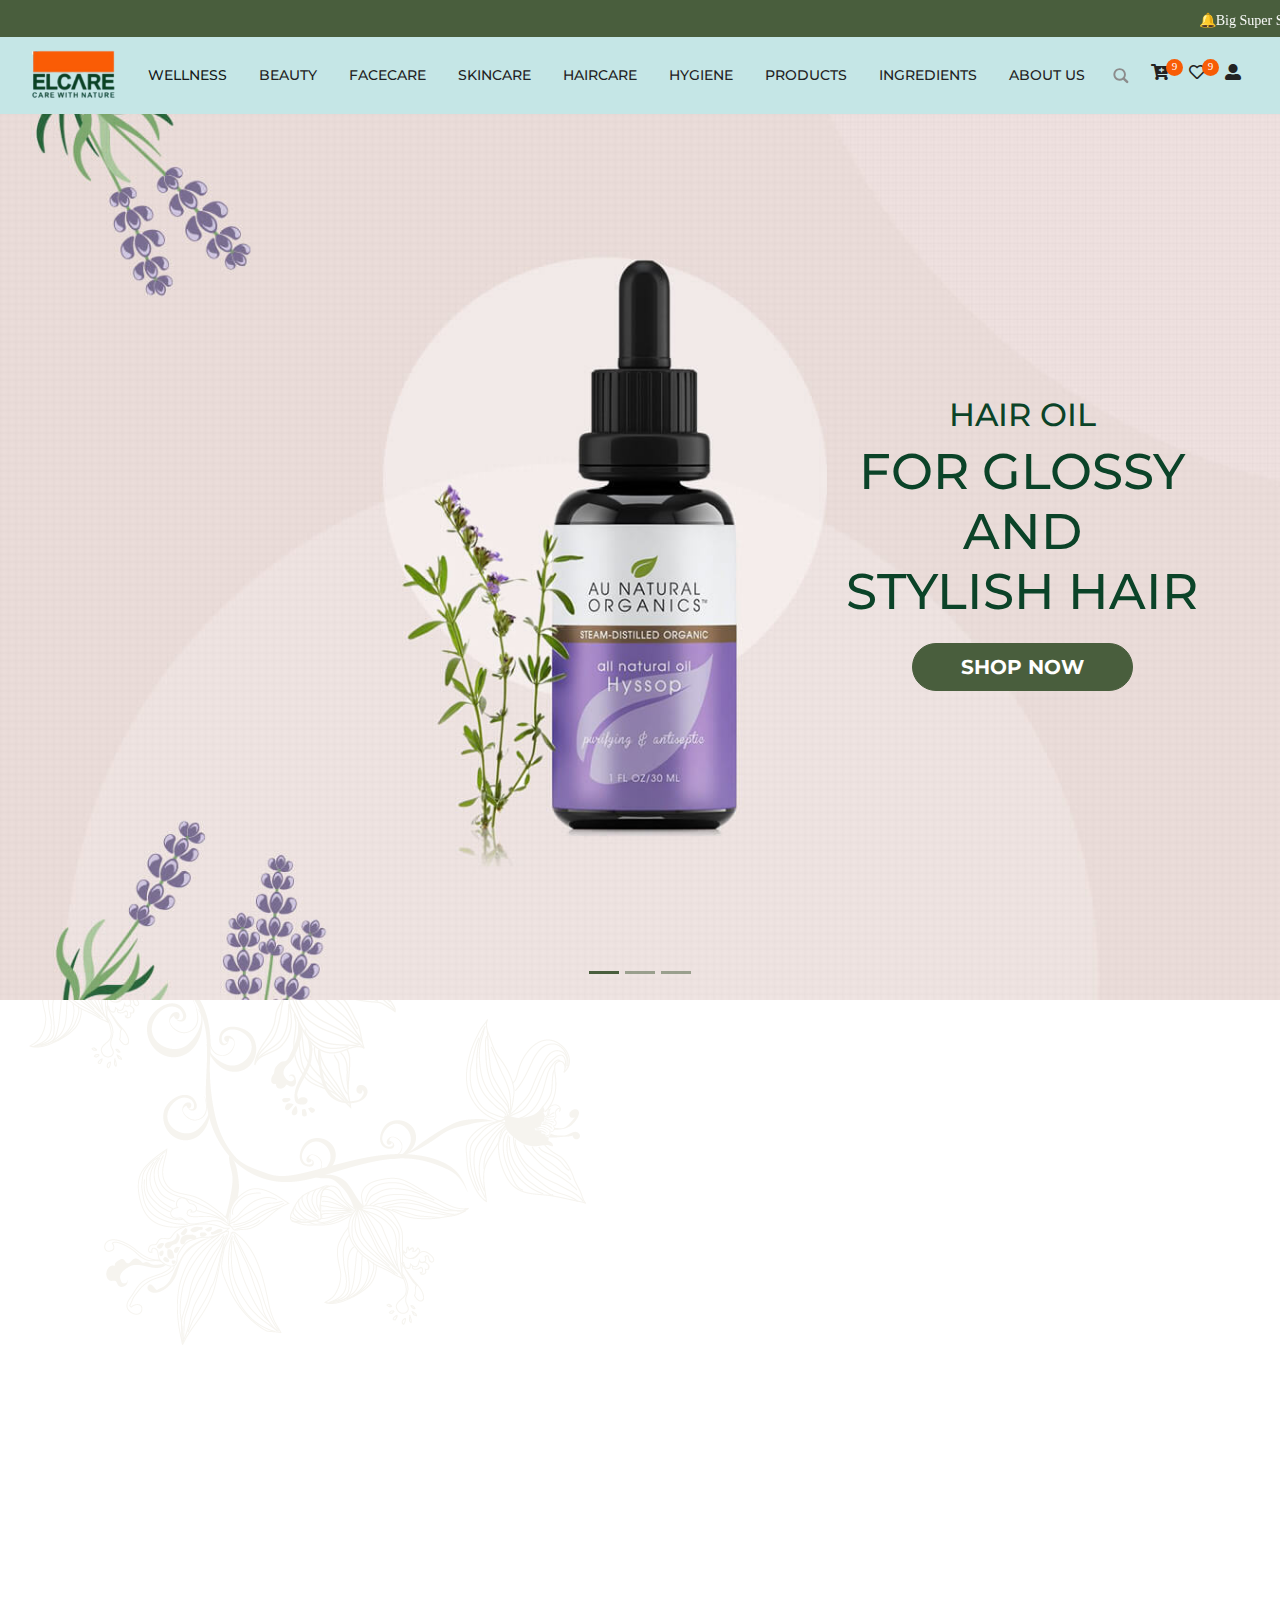
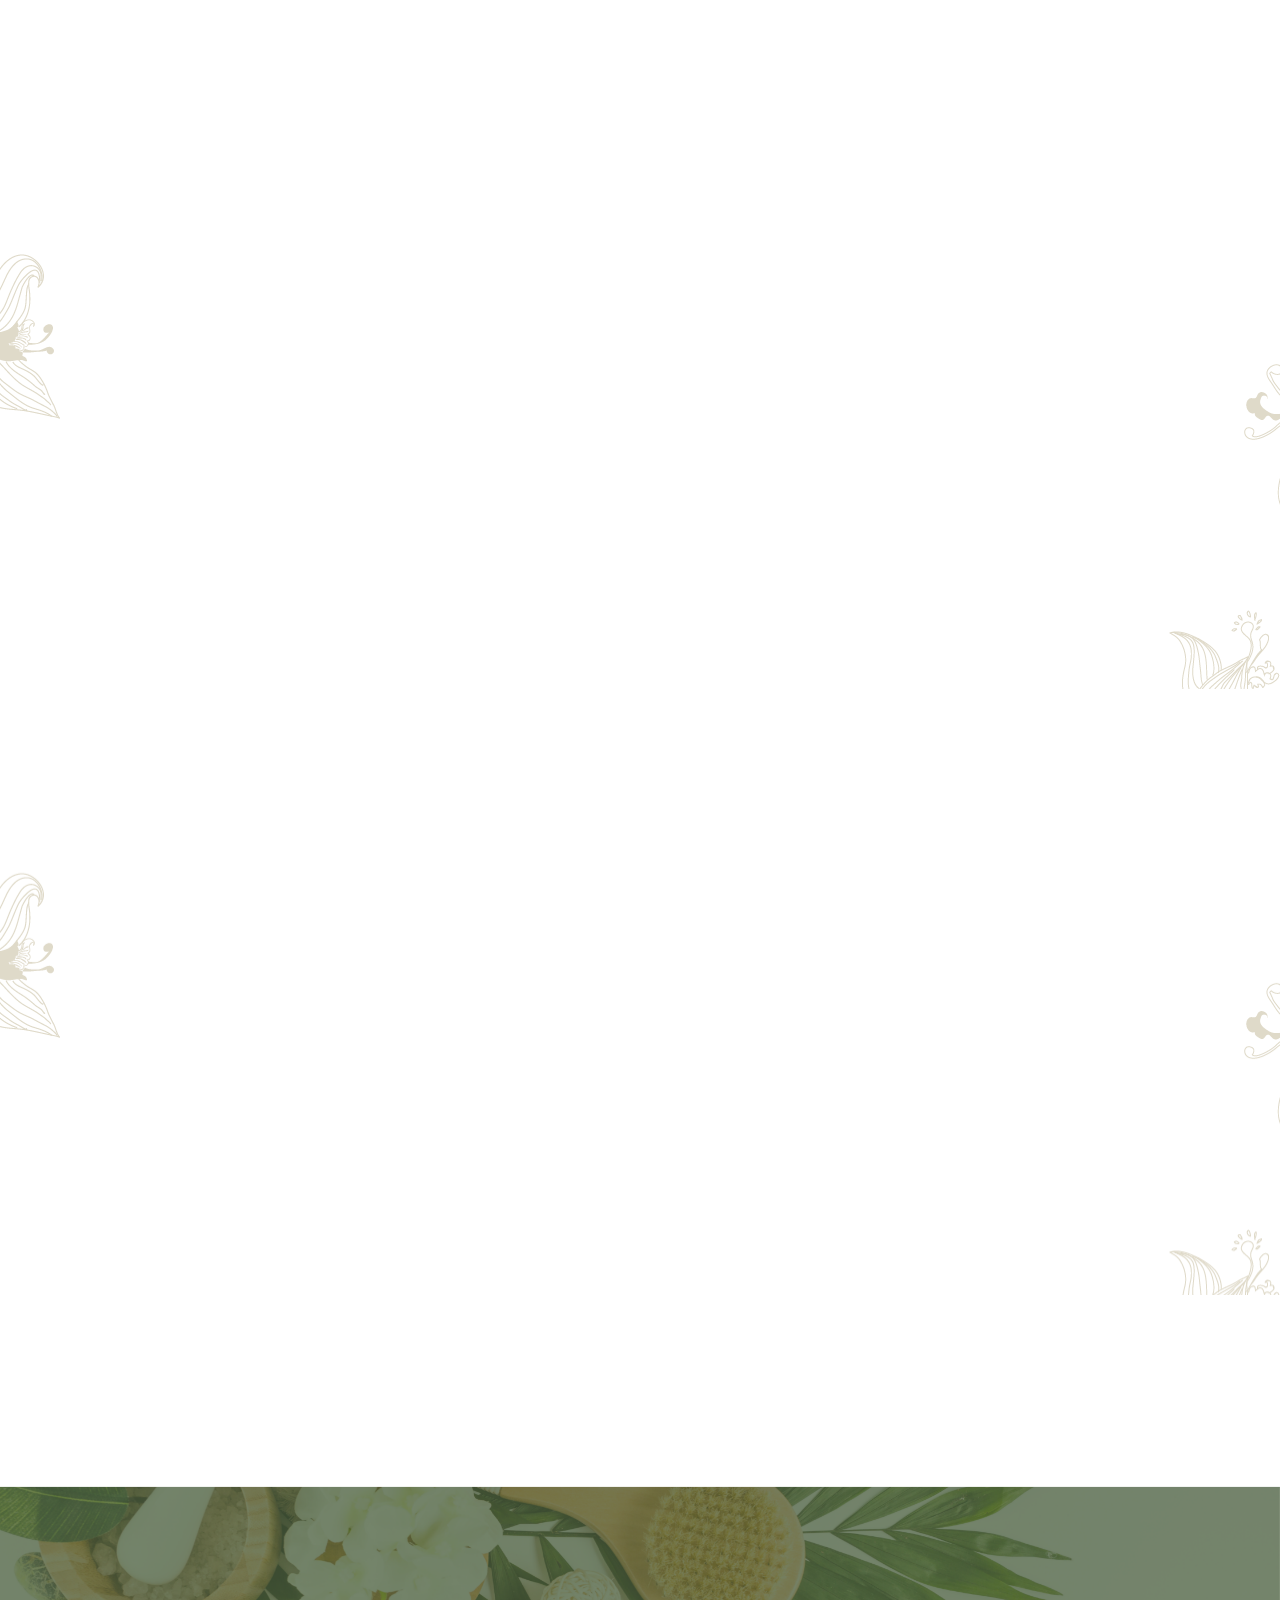
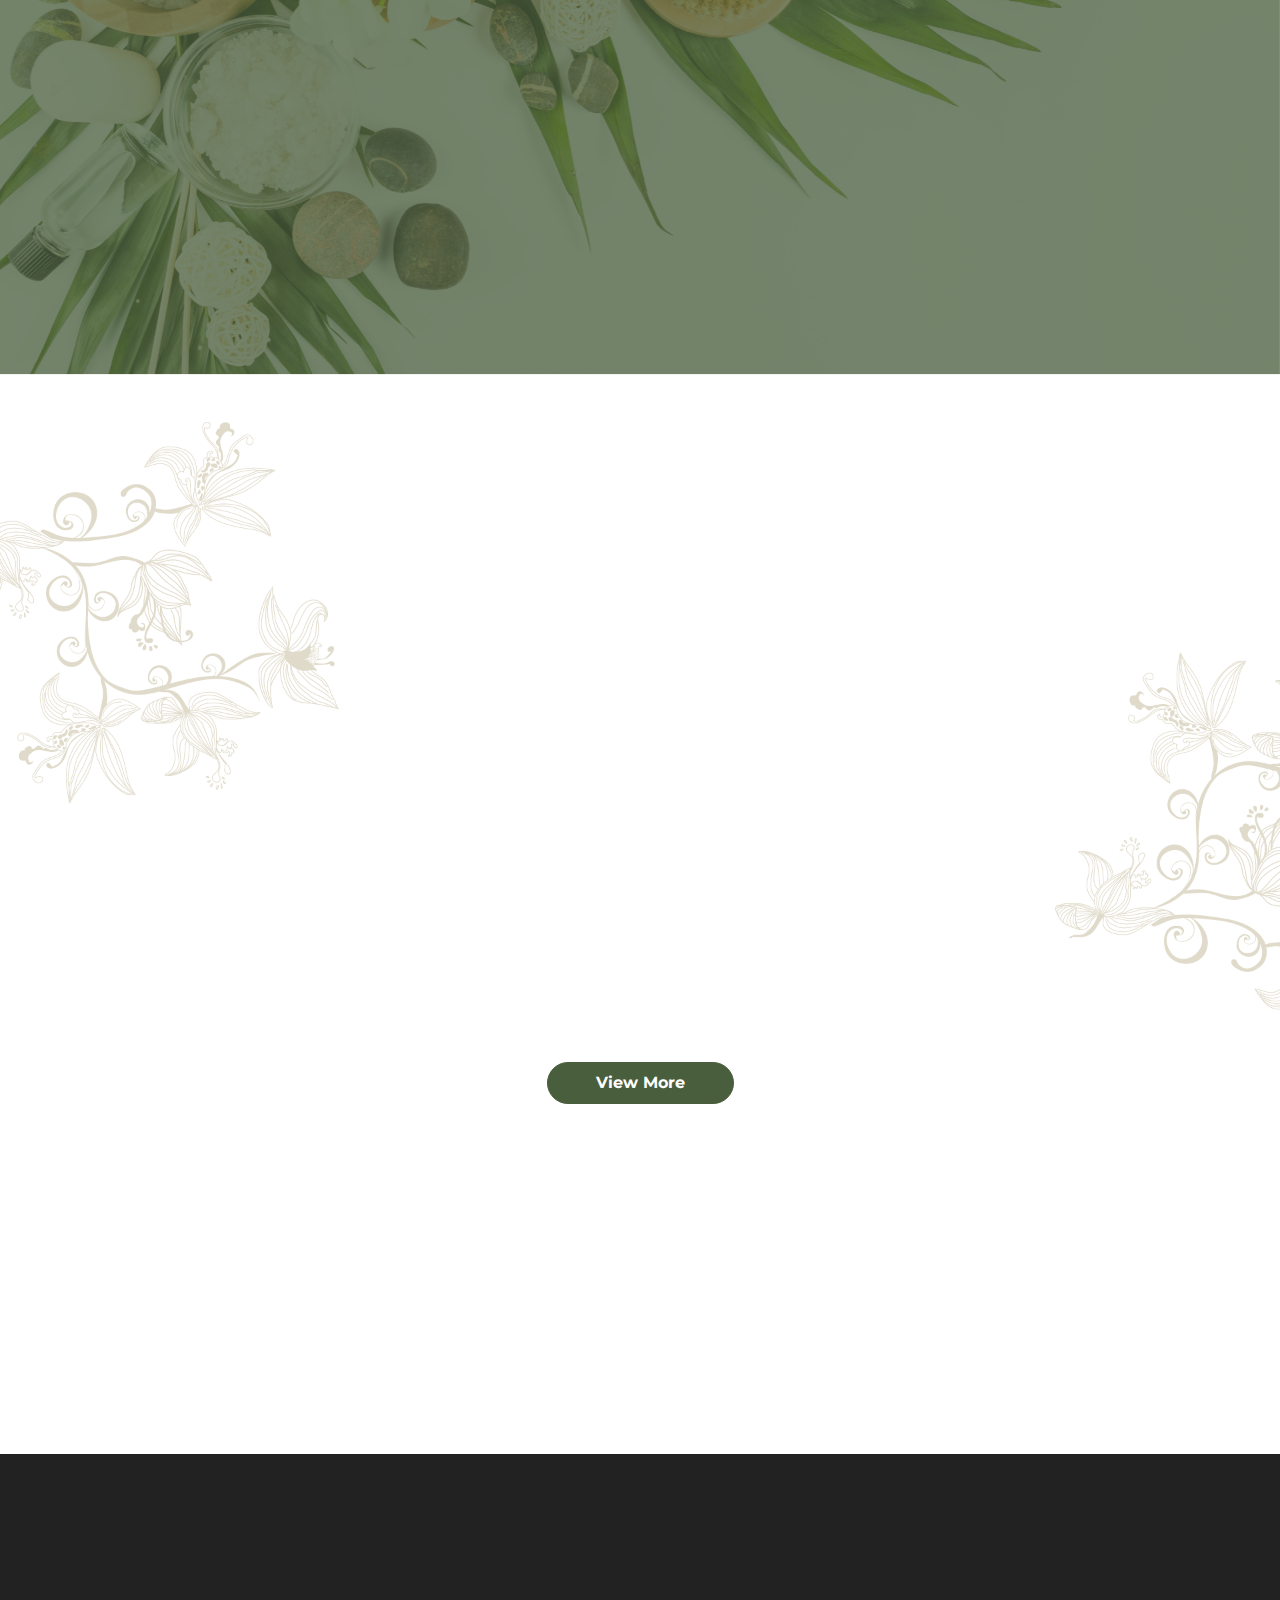
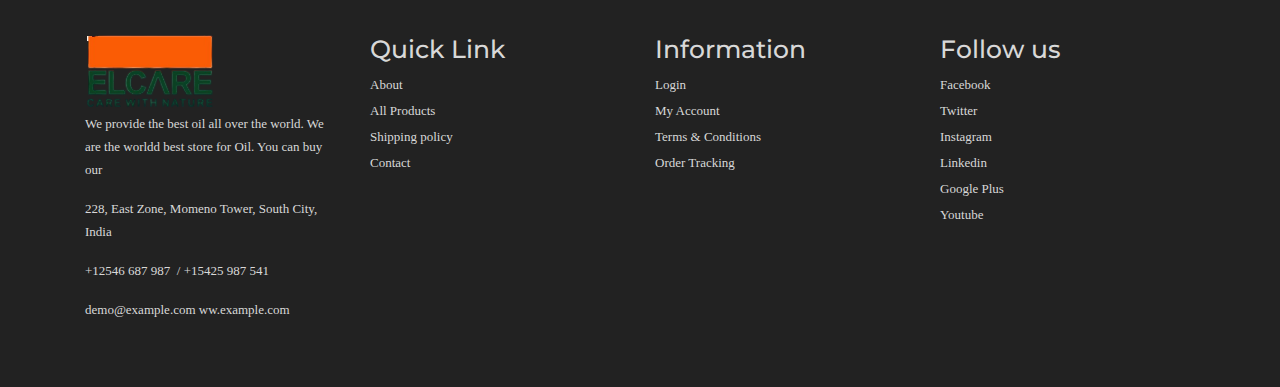
==== commit a03b58c9: "Product details changes" ====
--- a/index.html
+++ b/index.html
@@ -327,13 +327,13 @@
                                     <div class="flip-card-front">
                                         <img src="images/solu1.svg" alt="shampoo" style="height:300px;">
                                         <div class="py-2">
-                                            <h2 style="font-size: 20px;">Wellness</h2>
+                                            <h2 style="font-size: 20px;color: #000">Wellness</h2>
                                             <button class="btn_ btn" tabindex="0">Shop Now    </button>
                                         </div>
                                     </div>
                                     <div class="flip-card-back">
                                         <div class="about-content">
-                                            <h2>Scalp &amp; Hair Shampoo</h2>
+                                            <h2>Wellness</h2>
                                             <p>Lorem ipsum Lorem ipsum dolor sit amet, consectetur adipisicing elit, sed do eiu</p>
                                             <p>Lorem ipsum Lorem ipsum dolor sit amet, consectetur adipisicing elit, sed do eiu</p>
                                             <button class="btn_ btn" tabindex="0" style="background: #F85C05">SHOP NOW</button>
@@ -348,13 +348,13 @@
                                     <div class="flip-card-front">
                                         <img src="images/warszawianka_Corolla_2.svg" alt="shampoo" style="height:300px;">
                                         <div class="py-2">
-                                            <h2 style="font-size: 20px;">Beauty</h2>
+                                            <h2 style="font-size: 20px;color: #000">Beauty</h2>
                                             <button class="btn_ btn" tabindex="0">Shop Now    </button>
                                         </div>
                                     </div>
                                     <div class="flip-card-back">
                                         <div class="about-content">
-                                            <h2>Scalp &amp; Hair Shampoo</h2>
+                                            <h2>Beauty</h2>
                                             <p>Lorem ipsum Lorem ipsum dolor sit amet, consectetur adipisicing elit, sed do eiu</p>
                                             <p>Lorem ipsum Lorem ipsum dolor sit amet, consectetur adipisicing elit, sed do eiu</p>
                                             <button class="btn_ btn" tabindex="0" style="background: #F85C05">SHOP NOW</button>
@@ -369,13 +369,13 @@
                                     <div class="flip-card-front">
                                         <img src="images/solu3.svg" alt="shampoo" style="height:300px;">
                                         <div class="py-2">
-                                            <h2 style="font-size: 20px;">Facecare </h2>
+                                            <h2 style="font-size: 20px;color: #000">Facecare </h2>
                                             <button class="btn_ btn" tabindex="0">Shop Now    </button>
                                         </div>
                                     </div>
                                     <div class="flip-card-back">
                                         <div class="about-content">
-                                            <h2>Scalp &amp; Hair Shampoo</h2>
+                                            <h2>Facecare</h2>
                                             <p>Lorem ipsum Lorem ipsum dolor sit amet, consectetur adipisicing elit, sed do eiu</p>
                                             <p>Lorem ipsum Lorem ipsum dolor sit amet, consectetur adipisicing elit, sed do eiu</p>
                                             <button class="btn_ btn" tabindex="0" style="background: #F85C05">SHOP NOW</button>
@@ -390,13 +390,13 @@
                                     <div class="flip-card-front">
                                         <img src="images/solu1.svg" alt="shampoo" style="height:300px;">
                                         <div class="py-2">
-                                            <h2 style="font-size: 20px;">Skincare  </h2>
+                                            <h2 style="font-size: 20px;color: #000">Skincare  </h2>
                                             <button class="btn_ btn" tabindex="0">Shop Now    </button>
                                         </div>
                                     </div>
                                     <div class="flip-card-back">
                                         <div class="about-content">
-                                            <h2>Scalp &amp; Hair Shampoo</h2>
+                                            <h2>Skincare</h2>
                                             <p>Lorem ipsum Lorem ipsum dolor sit amet, consectetur adipisicing elit, sed do eiu</p>
                                             <p>Lorem ipsum Lorem ipsum dolor sit amet, consectetur adipisicing elit, sed do eiu</p>
                                             <button class="btn_ btn" tabindex="0" style="background: #F85C05">SHOP NOW</button>
@@ -411,13 +411,13 @@
                                     <div class="flip-card-front">
                                         <img src="images/solu1.svg" alt="shampoo" style="height:300px;">
                                         <div class="py-2">
-                                            <h2 style="font-size: 20px;">Haircare </h2>
+                                            <h2 style="font-size: 20px;color: #000">Haircare </h2>
                                             <button class="btn_ btn" tabindex="0">Shop Now    </button>
                                         </div>
                                     </div>
                                     <div class="flip-card-back">
                                         <div class="about-content">
-                                            <h2>Scalp &amp; Hair Shampoo</h2>
+                                            <h2>Haircare</h2>
                                             <p>Lorem ipsum Lorem ipsum dolor sit amet, consectetur adipisicing elit, sed do eiu</p>
                                             <p>Lorem ipsum Lorem ipsum dolor sit amet, consectetur adipisicing elit, sed do eiu</p>
                                             <button class="btn_ btn" tabindex="0" style="background: #F85C05">SHOP NOW</button>
@@ -432,13 +432,13 @@
                                     <div class="flip-card-front">
                                         <img src="images/solu1.svg" alt="shampoo" style="height:300px;">
                                         <div class="py-2">
-                                            <h2 style="font-size: 20px;">Hygiene  </h2>
+                                            <h2 style="font-size: 20px;color: #000">Hygiene  </h2>
                                             <button class="btn_ btn" tabindex="0">Shop Now    </button>
                                         </div>
                                     </div>
                                     <div class="flip-card-back">
                                         <div class="about-content">
-                                            <h2>Scalp &amp; Hair Shampoo</h2>
+                                            <h2>Hygiene</h2>
                                             <p>Lorem ipsum Lorem ipsum dolor sit amet, consectetur adipisicing elit, sed do eiu</p>
                                             <p>Lorem ipsum Lorem ipsum dolor sit amet, consectetur adipisicing elit, sed do eiu</p>
                                             <button class="btn_ btn" tabindex="0" style="background: #F85C05">SHOP NOW</button>
--- a/css/style.css
+++ b/css/style.css
@@ -1238,7 +1238,7 @@
 .flip-card-front {
     /* background-color: #eee;*/
     color: #000;
-        background: #F85C05;
+       /* background: #F85C05;*/
 }
 
 .flip-card-front,
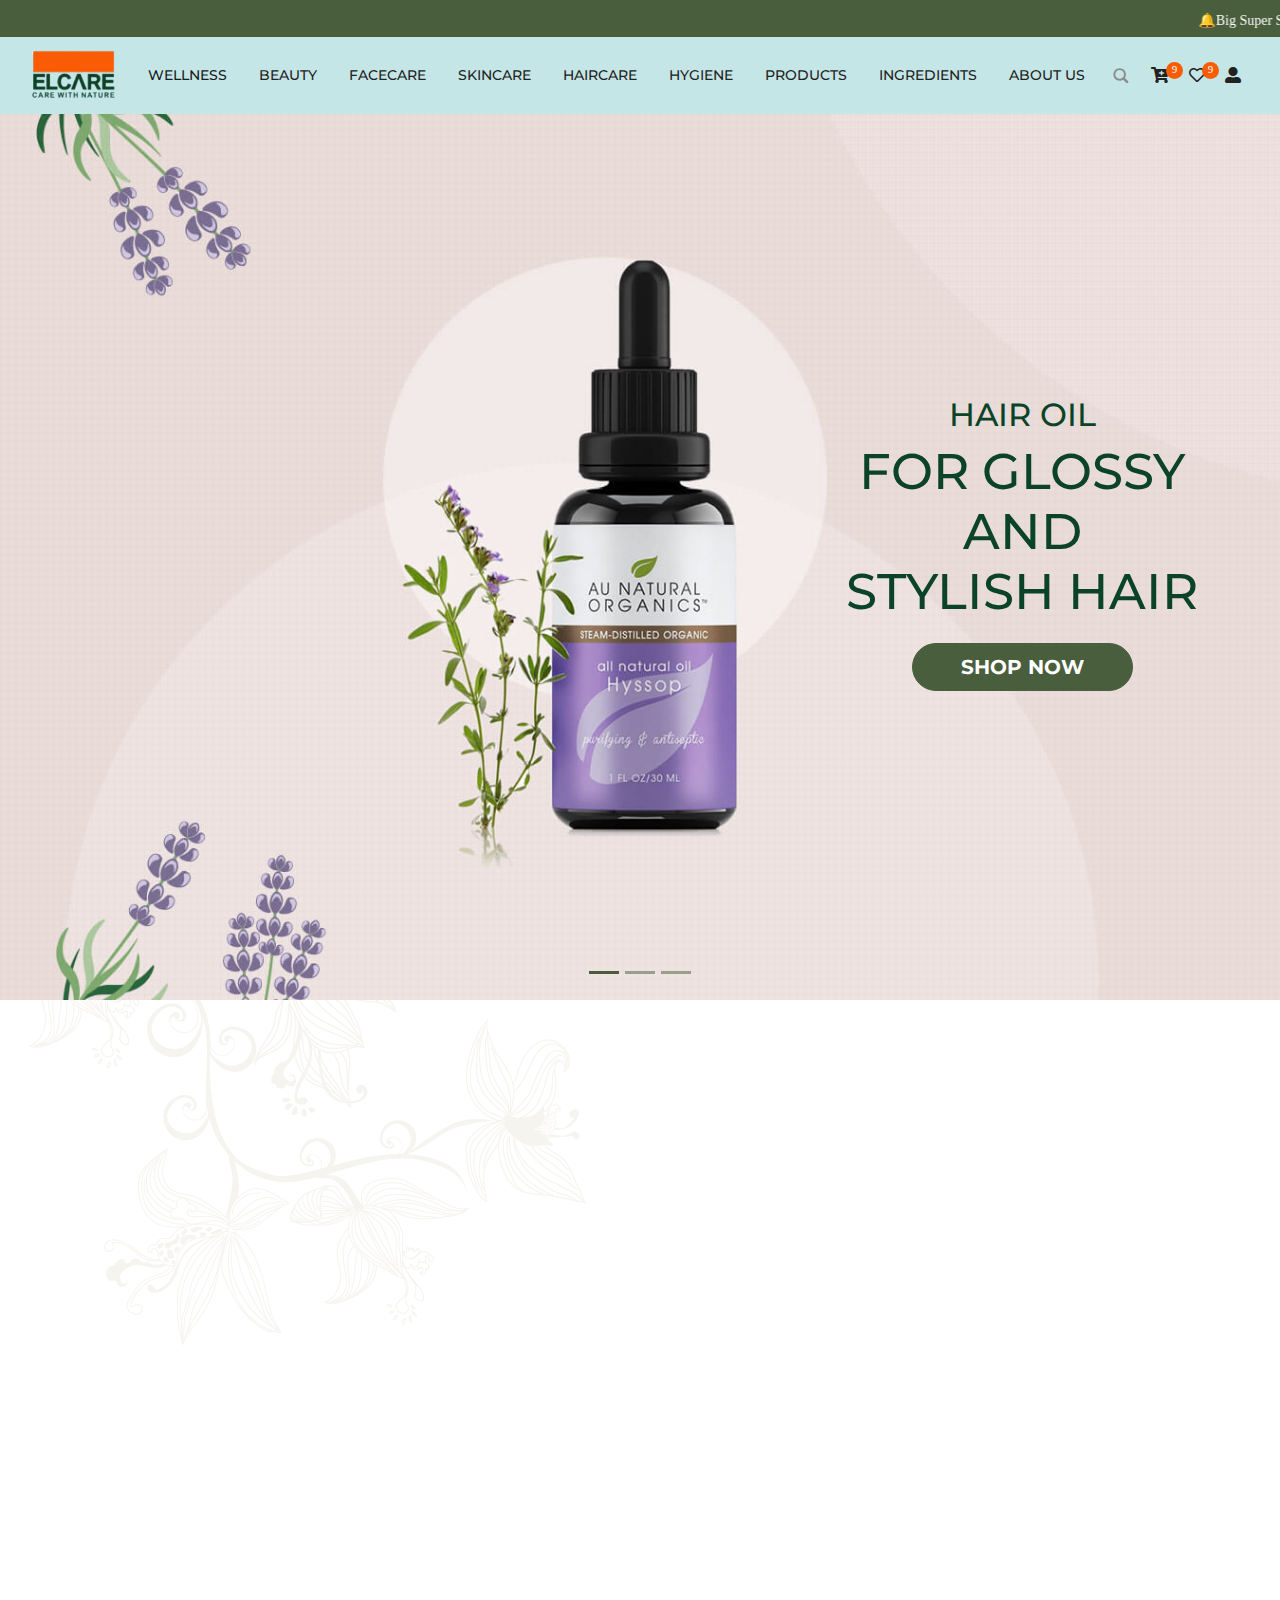
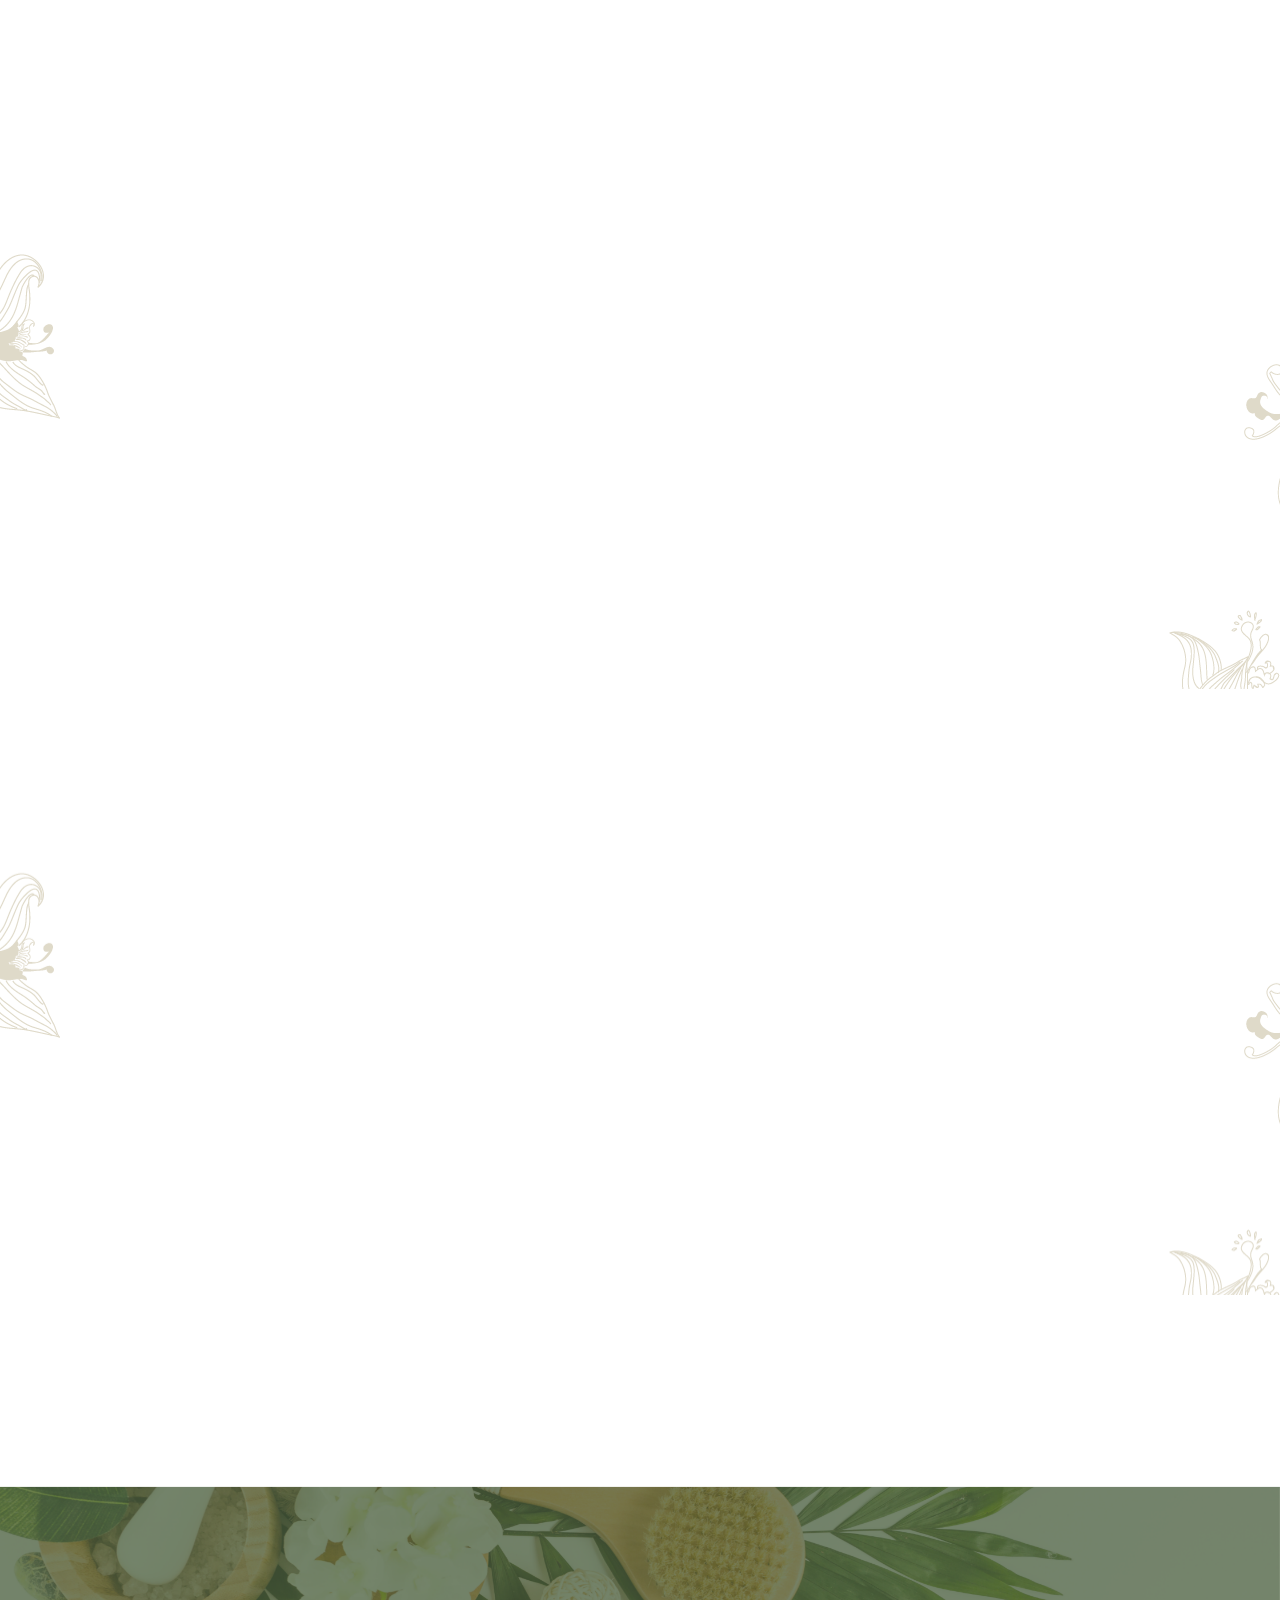
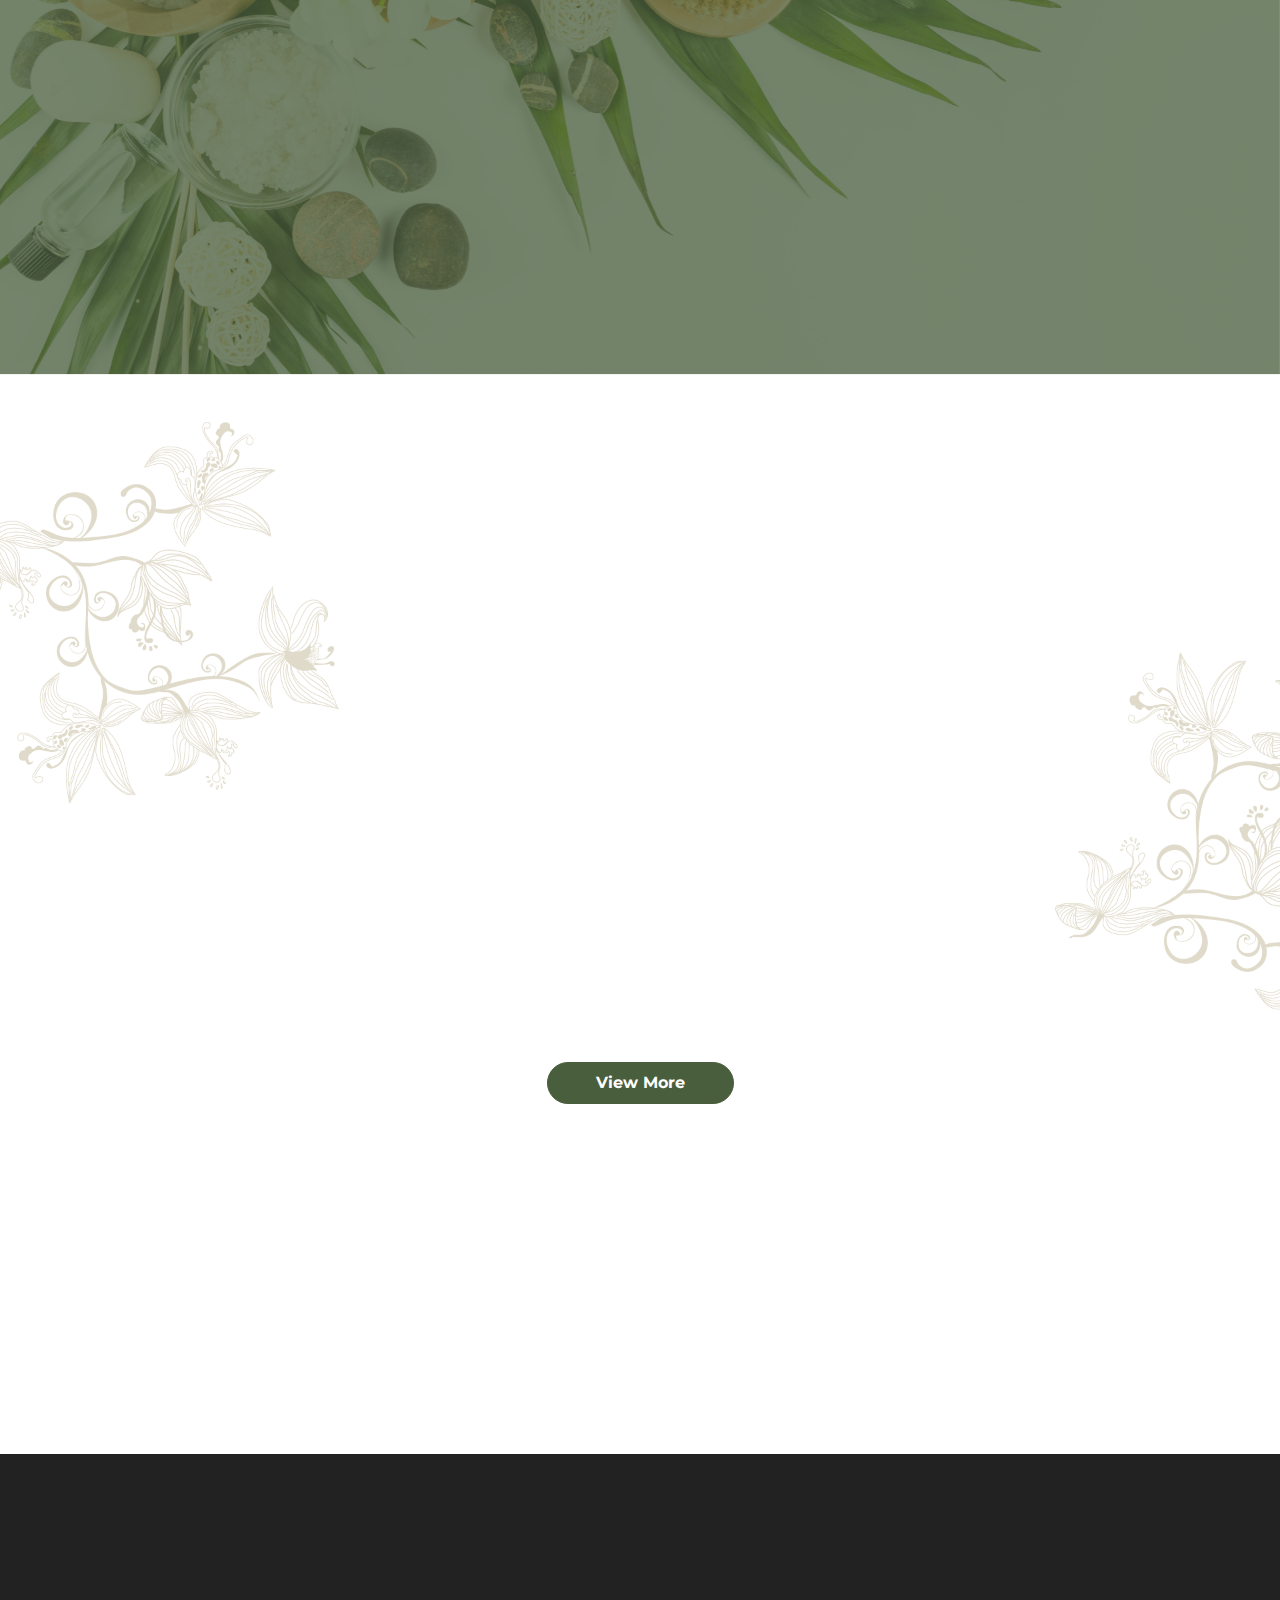
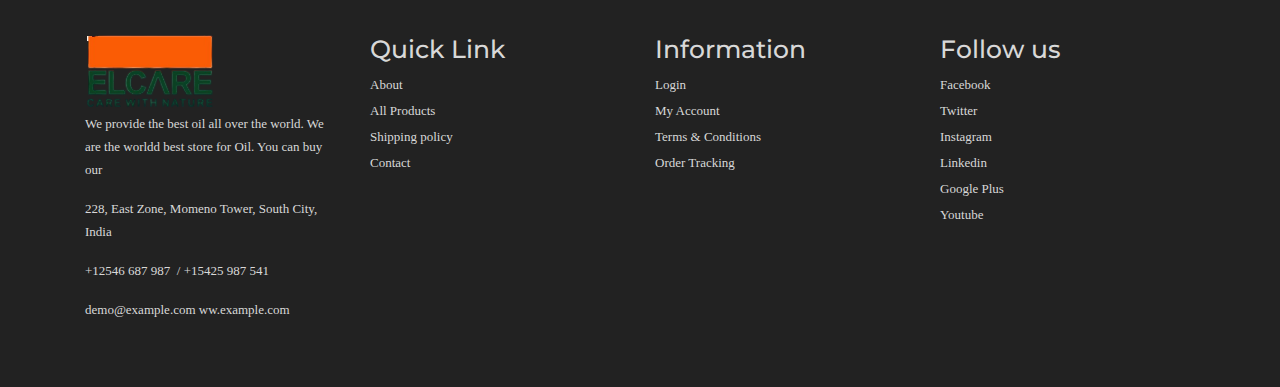
==== commit cbae5260: "Product details changes" ====
--- a/index.html
+++ b/index.html
@@ -66,7 +66,7 @@
                                     <a class="nav-link" href="product_list.html">Products  </a>
                                 </li>
                                 <li class="nav-item">
-                                    <a class="nav-link" href="wellness.html">Ingredients </a>
+                                    <a class="nav-link" href="ingredient_list.html">Ingredients </a>
                                 </li>
                                 <li class="nav-item">
                                     <a class="nav-link" href="product_list.html">About Us </a>
@@ -451,134 +451,6 @@
                 </div>
                 </form>
             </section>
-            <section >
-                <div class="featured ft best-seller mt-fix" style="display: none;">
-                <div class="container">
-                    <div class="heading__" data-aos="fade-up"  data-aos-duration="1000">
-                        <h1>Best Seller</h1>
-                        <div class="heading_back">
-                            Best Seller
-                        </div>
-                    </div>
-                    <div class="Products-carosuel mb-5" data-aos="fade-up"  data-aos-duration="1000">
-                        <div class="Products-sec col-4 p-0">
-                            <div class="Products-sec-img zoomWrapper">
-                                <img src="images/HandandBodyLotion.jpeg" class="img-hover">
-                            </div>
-                            <div class="Products-sec-content">
-                                <div class="price">
-                                    <p class="og">&#x20B9;200</p>
-                                    <p class="can"><strike>&#x20B9;240</strike></p>
-                                </div>
-                                <h2>Handand Body Lotion</h2>
-                            </div>
-                            <div class="Cart-sec-hover">
-                                <a href=" " title="Add to cart">
-                                <i class="fas fa-cart-plus"></i>
-                                </a>      
-                                <a href=" "  title="Add to wishlist">
-                                <i class="far fa-heart" style="color: #222"></i>
-                                </a>
-                                <a href=" " title="Quick view">
-                                <i class="fas fa-eye"></i>
-                                </a>
-                            </div>
-                        </div>
-                        <div class="Products-sec col-4 p-0">
-                            <div class="Products-sec-img zoomWrapper">
-                                <img src="images/handwash.jpeg" class="img-hover">
-                            </div>
-                            <div class="Products-sec-content">
-                                <div class="price">
-                                    <p class="og">&#x20B9;200</p>
-                                    <p class="can"><strike>&#x20B9;240</strike></p>
-                                </div>
-                                <h2>Hand wash</h2>
-                            </div>
-                            <div class="Cart-sec-hover">
-                                <a href=" " title="Add to cart">
-                                <i class="fas fa-cart-plus"></i>
-                                </a>      
-                                <a href=" "  title="Add to wishlist">
-                                <i class="far fa-heart" style="color: #222"></i>
-                                </a>
-                                <a href=" " title="Quick view">
-                                <i class="fas fa-eye"></i>
-                                </a>
-                            </div>
-                        </div>
-                        <div class="Products-sec col-4 p-0">
-                            <div class="Products-sec-img zoomWrapper">
-                                <img src="images/shampoo.jpeg" class="img-hover">
-                            </div>
-                            <div class="Products-sec-content">
-                                <div class="price">
-                                    <p class="og">&#x20B9;200</p>
-                                    <p class="can"><strike>&#x20B9;240</strike></p>
-                                </div>
-                                <h2>Shampoo</h2>
-                            </div>
-                            <div class="Cart-sec-hover">
-                                <a href=" " title="Add to cart">
-                                <i class="fas fa-cart-plus"></i>
-                                </a>      
-                                <a href=" "  title="Add to wishlist">
-                                <i class="far fa-heart" style="color: #222"></i>
-                                </a>
-                                <a href=" " title="Quick view">
-                                <i class="fas fa-eye"></i>
-                                </a>
-                            </div>
-                        </div>
-                        <div class="Products-sec col-4 p-0">
-                            <div class="Products-sec-img zoomWrapper">
-                                <img src="images/HandandBodyLotion.jpeg" class="img-hover">
-                            </div>
-                            <div class="Products-sec-content">
-                                <div class="price">
-                                    <p class="og">&#x20B9;200</p>
-                                    <p class="can"><strike>&#x20B9;240</strike></p>
-                                </div>
-                                <h2>Wonder Hair Oil</h2>
-                            </div>
-                            <div class="Cart-sec-hover">
-                                <a href=" " title="Add to cart">
-                                <i class="fas fa-cart-plus"></i>
-                                </a>      
-                                <a href=" "  title="Add to wishlist">
-                                <i class="far fa-heart" style="color: #222"></i>
-                                </a>
-                                <a href=" " title="Quick view">
-                                <i class="fas fa-eye"></i>
-                                </a>
-                            </div>
-                        </div>
-                        <div class="Products-sec col-4 p-0">
-                            <div class="Products-sec-img zoomWrapper">
-                                <img src="images/HandandBodyLotion.jpeg" class="img-hover">
-                            </div>
-                            <div class="Products-sec-content">
-                                <div class="price">
-                                    <p class="og">&#x20B9;200</p>
-                                    <p class="can"><strike>&#x20B9;240</strike></p>
-                                </div>
-                                <h2>Wonder Hair Oil</h2>
-                            </div>
-                            <div class="Cart-sec-hover">
-                                <a href=" " title="Add to cart">
-                                <i class="fas fa-cart-plus"></i>
-                                </a>      
-                                <a href=" "  title="Add to wishlist">
-                                <i class="far fa-heart" style="color: #222"></i>
-                                </a>
-                                <a href=" " title="Quick view">
-                                <i class="fas fa-eye"></i>
-                                </a>
-                            </div>
-                        </div>
-                    </div>
-                </div>
-            </section>
             <section class="back-attach3">
                  <div class="heading__" data-aos="fade-up"  data-aos-duration="1000">
                             <h1>Best seller</h1>
--- a/css/style.css
+++ b/css/style.css
@@ -926,7 +926,7 @@
     /* height: 45px; */
     width: 0;
     /* margin: -8px 0 0 0; */
-    padding: 1px 0 5px 40px;
+    padding: 1px 0 0px 40px;
     box-sizing: border-box;
     font-size: 16px;
     font-size: 13px;
@@ -2112,4 +2112,84 @@
 .products-details h2{
     font-size:  18px;
     color:  #495E3D;
+}
+.inner-banner{
+    background: url(../images/inner-banner.svg);
+        height: 35vh;
+    background-size: cover;
+    background-position: left;
+    text-align:     center; 
+}
+.inner-banner h1{
+    text-align: center; 
+    margin-bottom: 0;
+    padding: 5rem 0;
+    font-weight:    bolder;  
+    color:  #495E3D;
+    text-align: center;
+}
+.ingredients-inner-banner {
+    position: relative;
+    padding-top: 114px;
+}
+.ingredients-inner-banner img{
+    height: 35vh;
+    width: 100%;
+    object-fit: cover;
+    object-position: bottom;
+}
+.ingredients-inner-banner  .header{
+    position: absolute;
+    top: 0;
+    left: 0;
+    right:0;
+    bottom: 0;
+    margin: auto;
+    height: 0px;
+    width: 200px;
+}
+.ingredients-inner{
+    margin: 3rem auto;
+    width: 80%;
+}
+.ingredients-inner h2{
+    font-size: 30px;
+    color: #495E3D;
+    text-align: center;
+}
+.ingredients-inner  p{
+    text-align: center;
+}
+.ingredients-listing-inner{
+    margin: 2rem 0;
+}
+.ingredients-listing-inner img{
+    width: 100%;
+}
+.ingredients-listing-inner a{
+    text-decoration: none;
+}
+.ingredients-listing-inner h2{
+    color: #000;
+    font-size: 20px;
+    margin: .5rem;
+    text-align: center;
+}
+.ingredients-listing-inner{
+    border:1px solid #eee;
+    padding: .3rem;
+}
+.ingredients-details-sec{
+    margin: 3rem 0;
+}
+.ingredients-details-sec img{
+    width: 100%;
+}
+.ingredients-details-content h2{
+    font-size: 30px;
+    color: #495E3D;
+}
+.ingredients-details-content h3{
+    font-size: 20px;
+    font-weight: bolder;
 }